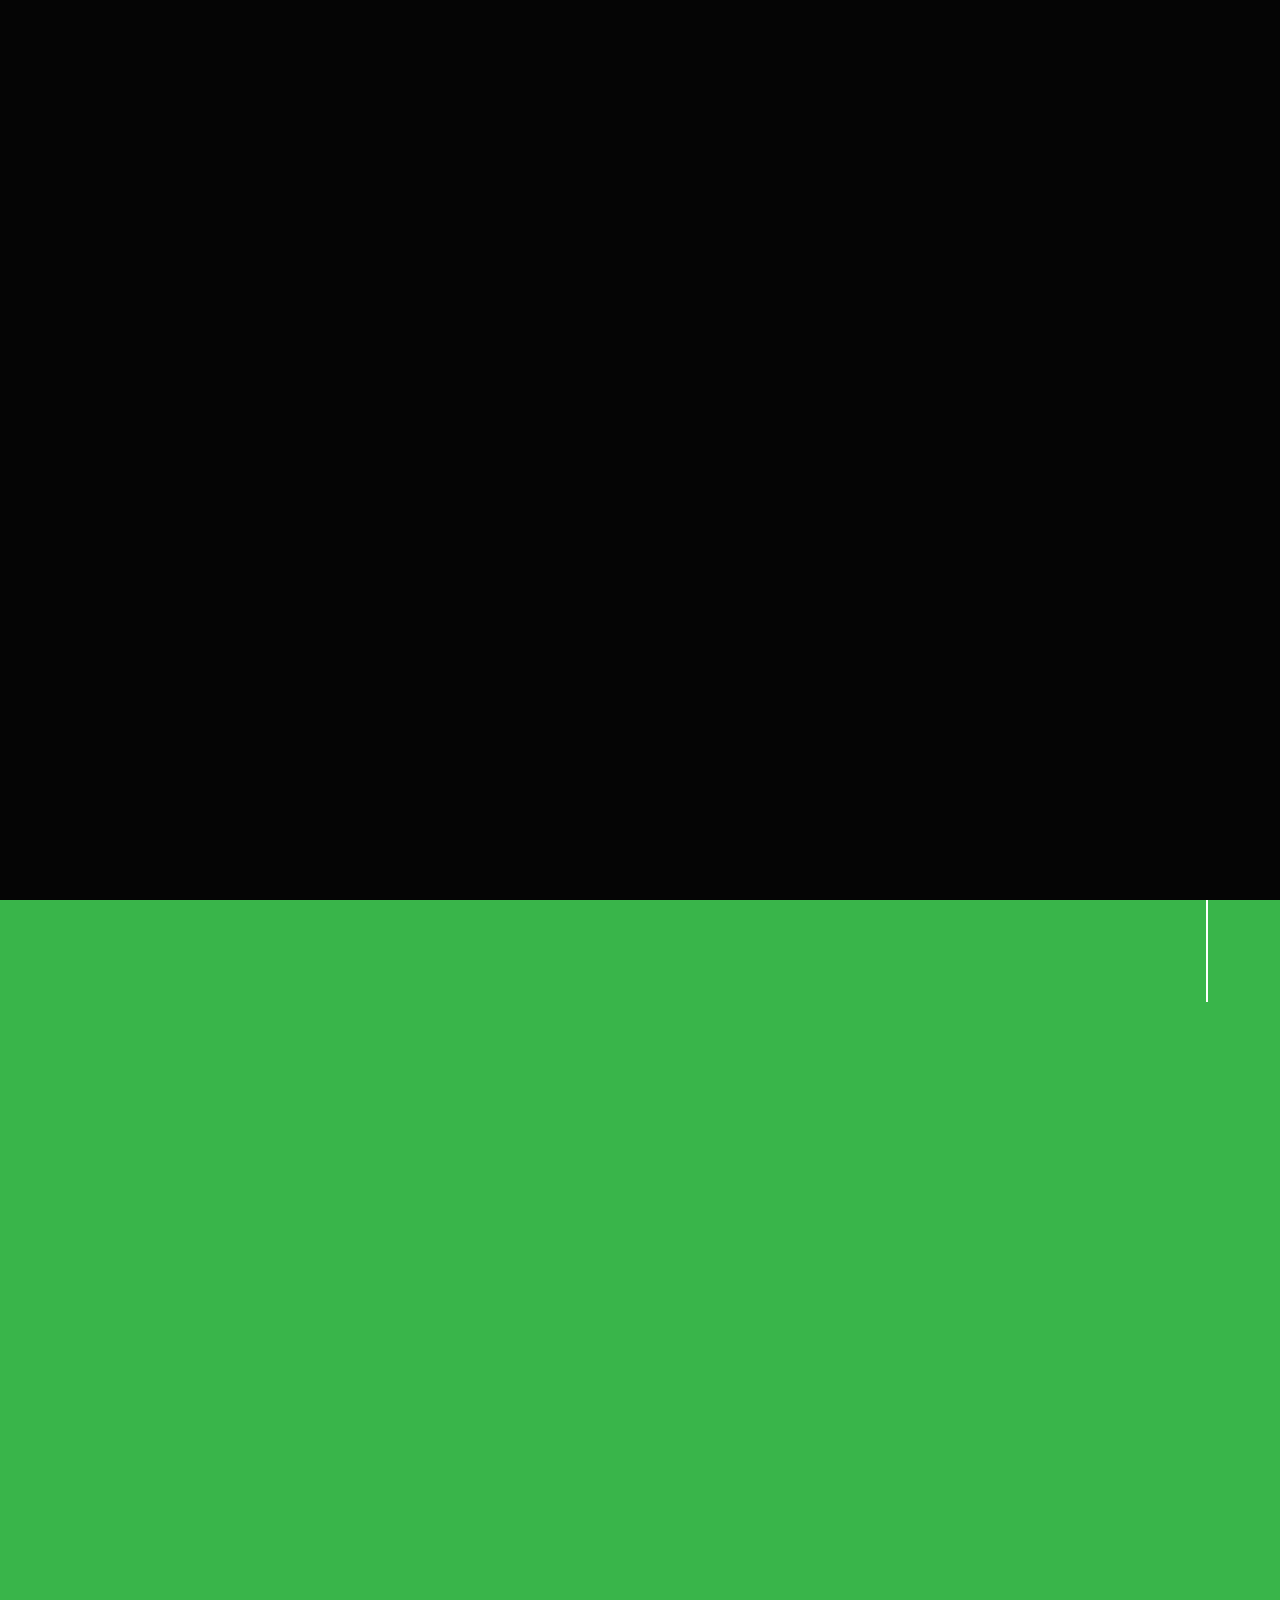
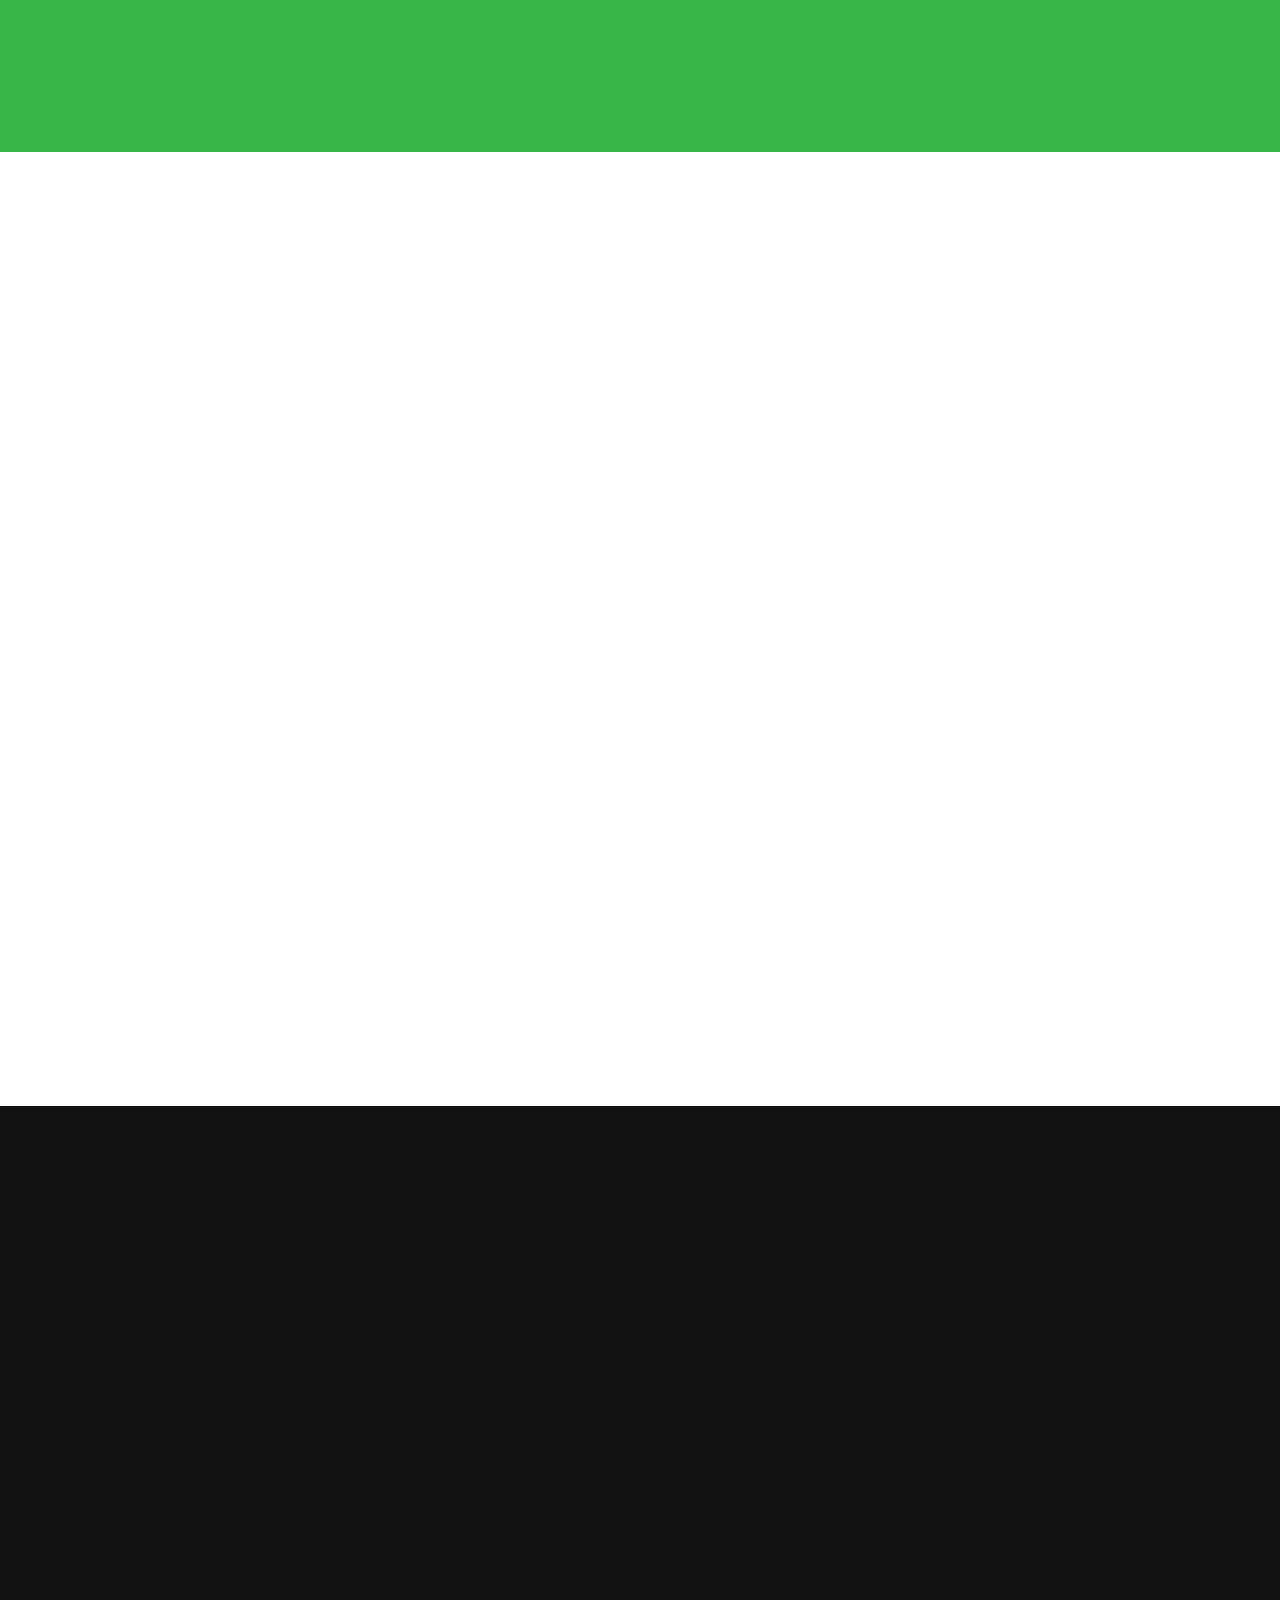
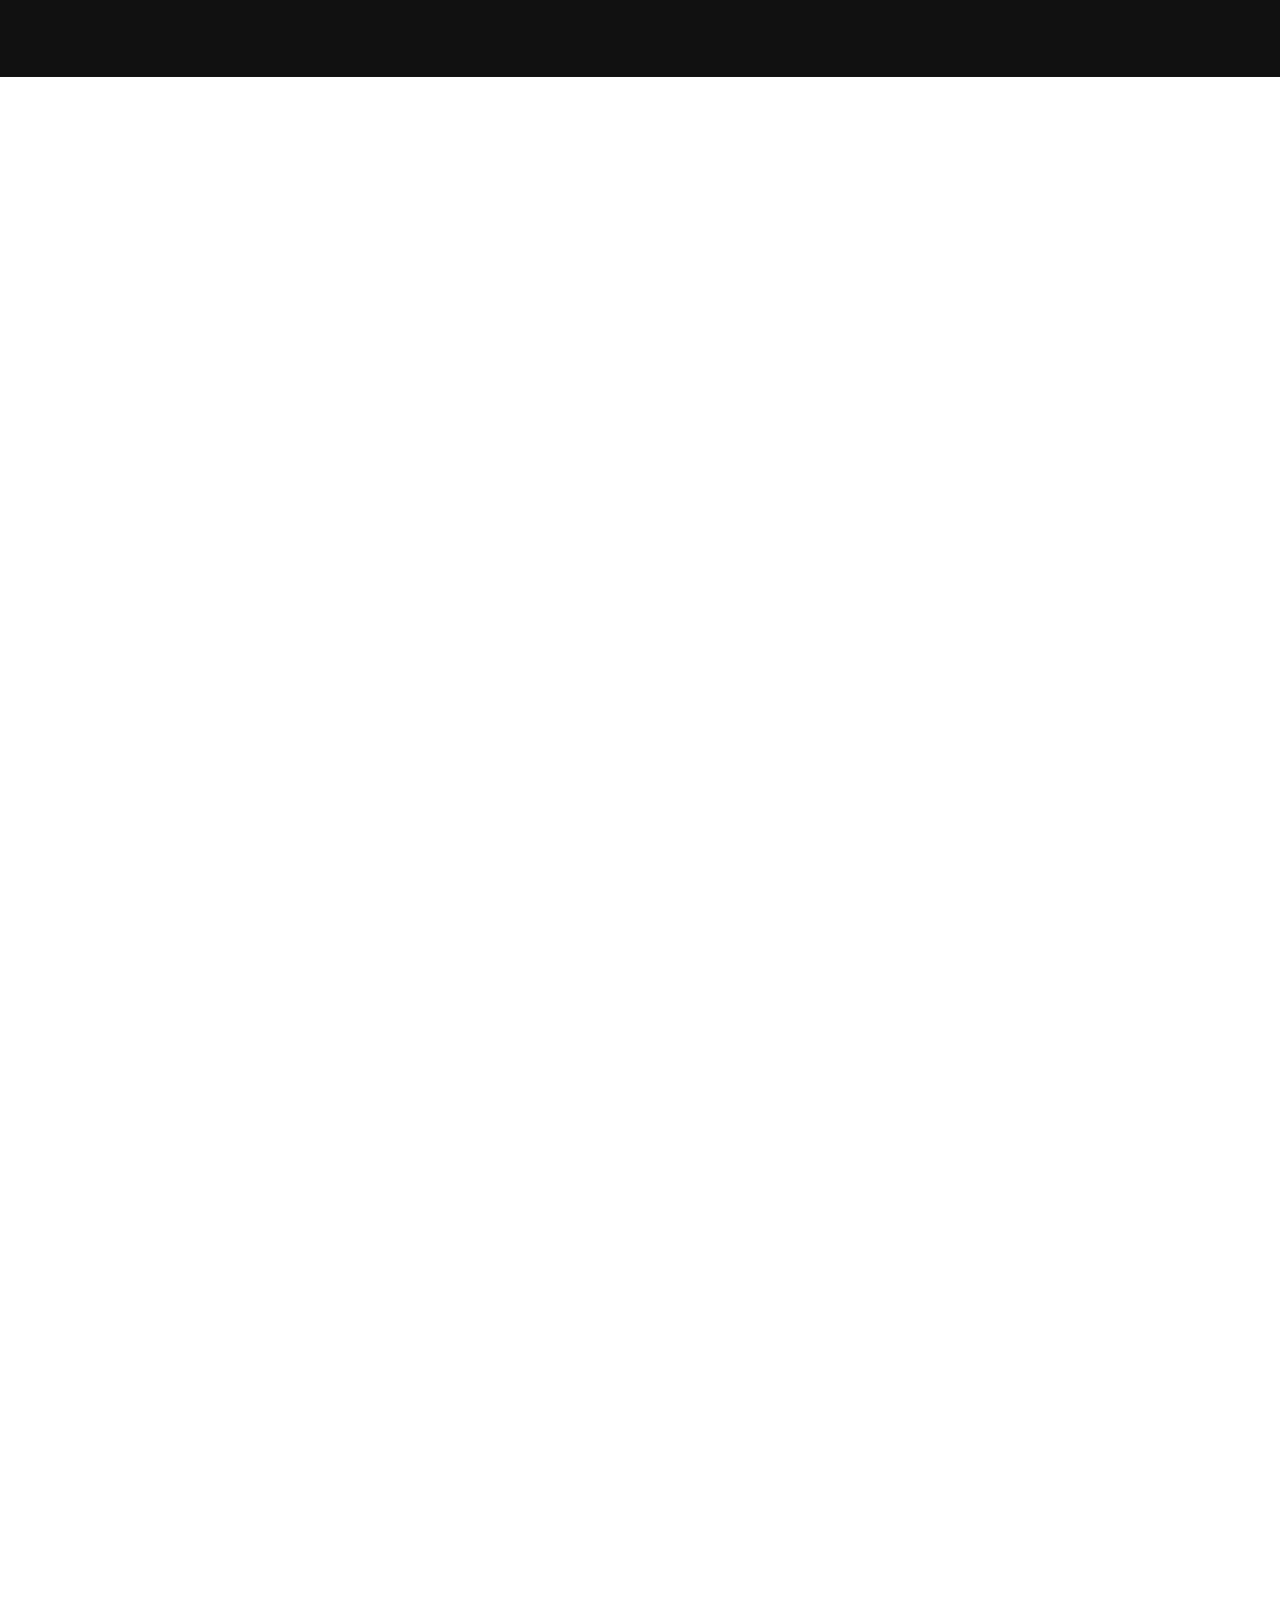
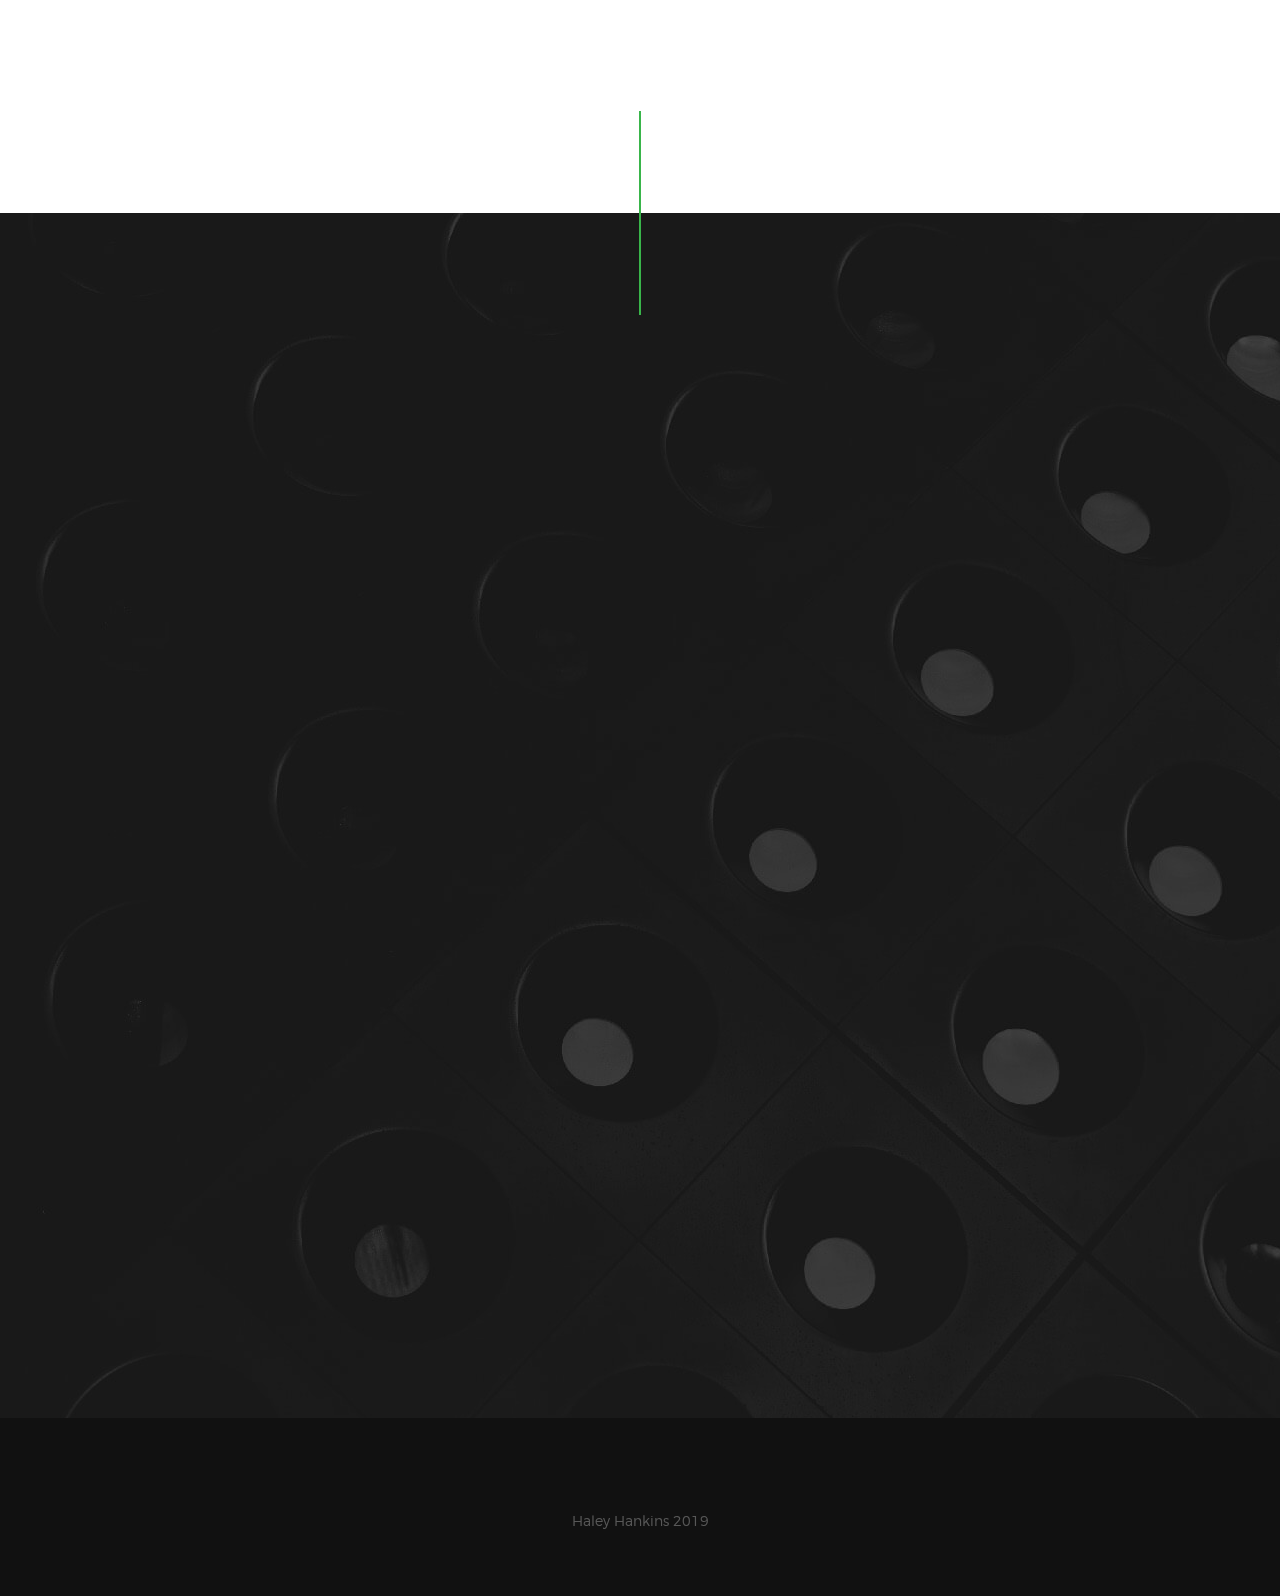
==== index.html @ a7ef733d "set up mailchimp form" ====
<!DOCTYPE html>
<!--[if lt IE 9 ]><html class="no-js oldie" lang="en"> <![endif]-->
<!--[if IE 9 ]><html class="no-js oldie ie9" lang="en"> <![endif]-->
<!--[if (gte IE 9)|!(IE)]><!-->
<html class="no-js" lang="en">
<!--<![endif]-->

<head>

    <!--- basic page needs
    ================================================== -->
    <meta charset="utf-8">
    <title>Haley Hankins</title>
    <meta name="description" content="My name is Haley Hankins and I am a web developer, designer and curator of digital experiences.">
    <meta name="author" content="">
    <meta name="referrer" content="origin">

    <!-- mobile specific metas
    ================================================== -->
    <meta name="viewport" content="width=device-width, initial-scale=1">

    <!-- CSS
    ================================================== -->
    <link rel="stylesheet" href="css/base.css">
    <link rel="stylesheet" href="css/vendor.css">
    <link rel="stylesheet" href="css/main.css">

    <!-- Script
    ================================================== -->
    <script src="js/modernizr.js"></script>
    <script src="js/pace.min.js"></script>

    <!-- Favicons
    ================================================== -->
    <link rel="shortcut icon" href="favicon.ico" type="image/x-icon">
    <link rel="icon" href="favicon.ico" type="image/x-icon">

</head>

<body id="top">

    <!-- header
    ================================================== -->
    <header class="s-header">

        <div class="header-logo">
            <a class="site-logo" href="index.html">
                <img src="images/HH.png" alt="Homepage">
            </a>
        </div>

        <nav class="header-nav">

            <a href="#0" class="header-nav__close" title="close"><span>Close</span></a>

            <div class="header-nav__content">
                <h3>Navigation</h3>

                <ul class="header-nav__list">
                    <li class="current"><a class="smoothscroll"  href="#home" title="home">Home</a></li>
                    <li><a class="smoothscroll"  href="#about" title="about">About</a></li>
                    <li><a class="smoothscroll"  href="#services" title="services">Services</a></li>
                    <li><a class="smoothscroll"  href="#works" title="works">Work</a></li>
                    <!-- <li><a class="smoothscroll"  href="#clients" title="clients">Clients</a></li> -->
                    <li><a class="smoothscroll"  href="#contact" title="contact">Contact</a></li>
                </ul>

                <p>I'm glad you're here.</p>

                <ul class="header-nav__social">
                    <li>
                        <a href="https://www.facebook.com/haleyjhankins"><i class="fa fa-facebook"></i></a>
                    </li>
                    <li>
                        <a href="https://twitter.com/haley_hankins"><i class="fa fa-twitter"></i></a>
                    </li>
                    <li>
                        <a href="https://www.instagram.com/thathaleyjane/"><i class="fa fa-instagram"></i></a>
                    </li>
                    <li>
                        <a href="https://github.com/haleyjhankins"><i class="fa fa-github"></i></a>
                    </li>
                    <!-- <li>
                        <a href="#"><i class="fa fa-dribbble"></i></a>
                    </li> -->
                </ul>

            </div> <!-- end header-nav__content -->

        </nav>  <!-- end header-nav -->

        <a class="header-menu-toggle" href="#0">
            <span class="header-menu-text">Menu</span>
            <span class="header-menu-icon"></span>
        </a>

    </header> <!-- end s-header -->


    <!-- home
    ================================================== -->
    <section id="home" class="s-home target-section" data-parallax="scroll" data-image-src="images/hero.jpg" data-natural-width=2000 data-natural-height=2000 data-position-y=center>

        <div class="overlay"></div>
        <div class="shadow-overlay"></div>

        <div class="home-content">

            <div class="row home-content__main">

                <h3>Haley Hankins</h3>

                <h1>
                    I am a web developer, designer and curator of
                    digital experiences.
                </h1>

                <div class="home-content__buttons">
                    <a href="#contact" class="smoothscroll btn btn--stroke">
                        Get In Touch
                    </a>
                    <a href="#about" class="smoothscroll btn btn--stroke">
                        More About Me
                    </a>
                </div>

            </div>

            <div class="home-content__scroll">
                <a href="#about" class="scroll-link smoothscroll">
                    <span>Scroll Down</span>
                </a>
            </div>

            <div class="home-content__line"></div>

        </div> <!-- end home-content -->


        <ul class="home-social">
            <li>
                <a href="https://www.facebook.com/haleyjhankins"><i class="fa fa-facebook" aria-hidden="true"></i><span>Facebook</span></a>
            </li>
            <li>
                <a href="https://twitter.com/haley_hankins"><i class="fa fa-twitter" aria-hidden="true"></i><span>Twiiter</span></a>
            </li>
            <li>
                <a href="https://www.instagram.com/thathaleyjane/"><i class="fa fa-instagram" aria-hidden="true"></i><span>Instagram</span></a>
            </li>
            <li>
                <a href="https://github.com/haleyjhankins"><i class="fa fa-github" aria-hidden="true"></i><span>Behance</span></a>
            </li>
            <!-- <li>
                <a href="#0"><i class="fa fa-dribbble" aria-hidden="true"></i><span>Dribbble</span></a>
            </li> -->
        </ul>
        <!-- end home-social -->

    </section> <!-- end s-home -->


    <!-- about
    ================================================== -->
    <section id='about' class="s-about">

        <div class="row section-header has-bottom-sep" data-aos="fade-up">
            <div class="col-full">
                <h3 class="subhead subhead--dark">Well Hello!</h3>
                <h1 class="display-1 display-1--light">I'm Haley Hankins</h1>
            </div>
        </div> <!-- end section-header -->

        <div class="row about-desc" data-aos="fade-up">
            <div class="col-full">
                <p>
                I am a Web Developer, self-taught Designer and Digital Specialist with over four years of experience. I've worked primarily in advertising and marketing agencies across DFW, and have worked on digital projects for clients large and small.
                </p>
            </div>
        </div> <!-- end about-desc -->

        <div class="row about-stats stats block-1-4 block-m-1-2 block-mob-full" data-aos="fade-up">

            <div class="col-block stats__col ">
                <div class="stats__count">3</div>
                <h5>Years of Coding</h5>
            </div>
            <div class="col-block stats__col">
                <div class="stats__count">58</div>
                <h5>Dallas Stars Games</h5>
            </div>
            <div class="col-block stats__col">
                <div class="stats__count">4</div>
                <h5>Years Agency Experience</h5>
            </div>
            <div class="col-block stats__col">
                <div class="stats__count">37</div>
                <h5>Web Projects Completed</h5>
            </div>

        </div> <!-- end about-stats -->

        <div class="about__line"></div>

    </section> <!-- end s-about -->


    <!-- services
    ================================================== -->
    <section id='services' class="s-services">

        <div class="row section-header has-bottom-sep" data-aos="fade-up">
            <div class="col-full">
                <h3 class="subhead">What I Do</h3>
                <h1 class="display-2">I'm a bit of a swiss army knife...... and that's the way I like it</h1>
            </div>
        </div> <!-- end section-header -->

        <div class="row services-list block-1-2 block-tab-full">

          <div class="col-block service-item" data-aos="fade-up">
              <div class="service-icon"><i class="icon-lego-block"></i></div>
              <div class="service-text">
                  <h3 class="h2">Web Development</h3>
                  <p>I build websites, landing pages and microsites using all of the latest front end technologies; HTML, CSS, Bootstrap, JavaScript, jQuery and React to name a few. I've also worked with Wordpress, Shopify and Drupal.
                  </p>
              </div>
          </div>

            <div class="col-block service-item" data-aos="fade-up">
                <div class="service-icon">
                    <i class="icon-group"></i>
                </div>
                <div class="service-text">
                    <h3 class="h2">Graphic Design</h3>
                    <p>I've designed everything from logos to email templates to banner ads. And I'm learning more and more daily.
                    </p>
                </div>
            </div>

            <div class="col-block service-item" data-aos="fade-up">
                <div class="service-icon">
                    <i class="icon-megaphone"></i>
                </div>
                <div class="service-text">
                    <h3 class="h2">Marketing</h3>
                    <p>Copywriting, digital strategy, media planning, email marketing and now development and design. I do it all, and I enjoy doing it!
                    </p>
                </div>
            </div>

            <div class="col-block service-item" data-aos="fade-up">
                <div class="service-icon">
                    <i class="icon-earth"></i>
                </div>
                <div class="service-text">
                    <h3 class="h2">Web Design</h3>
                    <p>From conception to wireframing to building, I enjoy designing websites that are intuitive and deliver great user experience.
                    </p>
                </div>
            </div>

            <!-- <div class="col-block service-item" data-aos="fade-up">
                <div class="service-icon">
                    <i class="icon-cube"></i>
                </div>
                <div class="service-text">
                    <h3 class="h2">Packaging Design</h3>
                    <p>Nemo cupiditate ab quibusdam quaerat impedit magni. Earum suscipit ipsum laudantium.
                    Quo delectus est. Maiores voluptas ab sit natus veritatis ut. Debitis nulla cumque veritatis.
                    Sunt suscipit voluptas ipsa in tempora esse soluta sint.
                    </p>
                </div>
            </div> -->



        </div> <!-- end services-list -->

    </section> <!-- end s-services -->


    <!-- works
    ================================================== -->
    <section id='works' class="s-works">

        <div class="intro-wrap">

            <div class="row section-header has-bottom-sep light-sep" data-aos="fade-up">
                <div class="col-full">
                    <h3 class="subhead">Recent Work</h3>
                    <h1 class="display-2 display-2--light">Check out some of my latest work</h1>
                </div>
            </div> <!-- end section-header -->

        </div> <!-- end intro-wrap -->

        <div class="row works-content">
            <div class="col-full masonry-wrap">
                <div class="masonry">

                    <div class="masonry__brick" data-aos="fade-up">
                        <div class="item-folio">

                            <div class="item-folio__thumb">
                                <a href="images/portfolio/gallery/g-shutterbug.png" class="thumb-link" title="Shutterbug" data-size="1050x700">
                                    <img src="images/portfolio/lady-shutterbug.jpg"
                                         srcset="images/portfolio/lady-shutterbug.jpg 1x, images/portfolio/lady-shutterbug@2x.jpg 2x" alt="">
                                </a>
                            </div>

                            <div class="item-folio__text">
                                <h3 class="item-folio__title">
                                    Five Dates
                                </h3>
                                <p class="item-folio__cat">
                                    Web Development
                                </p>
                            </div>

                            <a href="#" class="item-folio__project-link" title="Project link">
                                <i class="icon-link"></i>
                            </a>

                            <div class="item-folio__caption">
                                <p>A landing page I built during my time as a web developer at Monkedia.</p>
                                <a href="https://kind-swanson-763f4d.netlify.com/" class="btn">
                                  View Now
                                </a>
                            </div>

                        </div>
                    </div> <!-- end masonry__brick -->

                    <div class="masonry__brick" data-aos="fade-up">
                        <div class="item-folio">

                            <div class="item-folio__thumb">
                                <a href="images/portfolio/gallery/g-woodcraft.jpg" class="thumb-link" title="Woodcraft" data-size="1050x700">
                                    <img src="images/portfolio/woodcraft.jpg"
                                         srcset="images/portfolio/woodcraft.jpg 1x, images/portfolio/woodcraft@2x.jpg 2x" alt="">
                                </a>
                            </div>

                            <div class="item-folio__text">
                                <h3 class="item-folio__title">
                                    Donna Lee's Daughters
                                </h3>
                                <p class="item-folio__cat">
                                    Branding/Logo Design
                                </p>
                            </div>

                            <a href="" class="item-folio__project-link" title="Project link">
                                <i class="icon-link"></i>
                            </a>

                            <div class="item-folio__caption">
                                <p>A brand I developed for two sisters looking to carry on their mother's legacy for crafting beautiful, custom quilts. The brand is centered around a pair of red glasses, which their mother Donna Lee is known for wearing.</p>
                            </div>

                        </div>
                    </div> <!-- end masonry__brick -->

                    <div class="masonry__brick" data-aos="fade-up">
                        <div class="item-folio">

                            <div class="item-folio__thumb">
                                <a href="images/portfolio/gallery/g-beetle.jpg" class="thumb-link" title="The Beetle Car" data-size="1050x700">
                                    <img src="images/portfolio/the-beetle.jpg"
                                         srcset="images/portfolio/the-beetle.jpg 1x, images/portfolio/the-beetle@2x.jpg 2x" alt="">
                                </a>
                            </div>

                            <div class="item-folio__text">
                                <h3 class="item-folio__title">
                                    Clint Gresham - 5 Tips
                                </h3>
                                <p class="item-folio__cat">
                                    E-Book Landing Page
                                </p>
                            </div>

                            <a href="" class="item-folio__project-link" title="Project link">
                                <i class="icon-link"></i>
                            </a>

                            <div class="item-folio__caption">
                                <p>Landing page created during my time as a web developer at Monkedia.</p>
                                <a href="https://wonderful-wright-3841d6.netlify.com/" class="btn">
                                  View Now
                                </a>
                            </div>

                        </div>
                    </div> <!-- end masonry__brick -->

                    <div class="masonry__brick" data-aos="fade-up">
                        <div class="item-folio">

                            <div class="item-folio__thumb">
                                <a href="images/portfolio/gallery/g-grow-green.png" class="thumb-link" title="Grow Green" data-size="1050x700">
                                    <img src="images/portfolio/grow-green.jpg"
                                         srcset="images/portfolio/grow-green.jpg 1x, images/portfolio/grow-green@2x.jpg 2x" alt="">
                                </a>
                            </div>

                            <div class="item-folio__text">
                                <h3 class="item-folio__title">
                                    Paul Tripp
                                </h3>
                                <p class="item-folio__cat">
                                    Web Development
                                </p>
                            </div>

                            <a href="https://www.behance.net/" class="item-folio__project-link" title="Project link">
                                <i class="icon-link"></i>
                            </a>

                            <div class="item-folio__caption">
                                <p>Landing page created during my time as a web developer at Monkedia.</p>
                                <a href="https://epic-morse-77d30b.netlify.com/" class="btn">
                                  View Now
                                </a>
                            </div>

                        </div>
                    </div> <!-- end masonry__brick -->

                    <div class="masonry__brick" data-aos="fade-up">
                        <div class="item-folio">

                            <div class="item-folio__thumb">
                                <a href="images/portfolio/gallery/g-guitarist.jpg" class="thumb-link" title="Guitarist" data-size="1050x700">
                                    <img src="images/portfolio/guitarist.jpg"
                                         srcset="images/portfolio/guitarist.jpg 1x, images/portfolio/guitarist@2x.jpg 2x" alt="">
                                </a>
                            </div>

                            <div class="item-folio__text">
                                <h3 class="item-folio__title">
                                    Velo - Travel App
                                </h3>
                                <p class="item-folio__cat">
                                    Web Banner Design
                                </p>
                            </div>

                            <a href="" class="item-folio__project-link" title="Project link">
                                <i class="icon-link"></i>
                            </a>

                            <div class="item-folio__caption">
                                <p>Web banners I designed for a fictional travel app. The idea was to keep the design simple similar to what the ad suggests of the product.</p>
                            </div>

                        </div>
                    </div> <!-- end masonry__brick -->

                    <div class="masonry__brick" data-aos="fade-up">
                        <div class="item-folio">

                            <div class="item-folio__thumb">
                                <a href="images/portfolio/gallery/g-palmeira.jpg" class="thumb-link" title="Palmeira" data-size="1050x700">
                                    <img src="images/portfolio/palmeira.jpg"
                                         srcset="images/portfolio/palmeira.jpg 1x, images/portfolio/palmeira@2x.jpg 2x" alt="">
                                </a>
                            </div>

                            <div class="item-folio__text">
                                <h3 class="item-folio__title">
                                    Paul Tripp - Mobile
                                </h3>
                                <p class="item-folio__cat">
                                    Mobile Design
                                </p>
                            </div>

                            <a href="#" class="item-folio__project-link" title="Project link">
                                <i class="icon-link"></i>
                            </a>

                            <div class="item-folio__caption">
                                <p>Mobile design for a Paul Tripp landing page I built during my time as a web developer at Monkedia. The mobile app demonstrates a pop up modal that appears once a user taps "Purchase a streaming license."  </p>
                            </div>

                        </div>
                    </div> <!-- end masonry__brick -->

                </div> <!-- end masonry -->
            </div> <!-- end col-full -->
        </div> <!-- end works-content -->

    </section> <!-- end s-works -->


    <!-- clients
    ================================================== -->
    <!-- <section id="clients" class="s-clients">

        <div class="row section-header" data-aos="fade-up">
            <div class="col-full">
                <h3 class="subhead">Our Clients</h3>
                <h1 class="display-2">Glint has been honored to
                partner up with these clients</h1>
            </div>
        </div>

        <div class="row clients-outer" data-aos="fade-up">
            <div class="col-full">
                <div class="clients">

                    <a href="#0" title="" class="clients__slide"><img src="images/clients/apple.png" /></a>
                    <a href="#0" title="" class="clients__slide"><img src="images/clients/atom.png" /></a>
                    <a href="#0" title="" class="clients__slide"><img src="images/clients/blackberry.png" /></a>
                    <a href="#0" title="" class="clients__slide"><img src="images/clients/dropbox.png" /></a>
                    <a href="#0" title="" class="clients__slide"><img src="images/clients/envato.png" /></a>
                    <a href="#0" title="" class="clients__slide"><img src="images/clients/firefox.png" /></a>
                    <a href="#0" title="" class="clients__slide"><img src="images/clients/joomla.png" /></a>
                    <a href="#0" title="" class="clients__slide"><img src="images/clients/magento.png" /></a>

                </div>
            </div>
        </div>

        <div class="row clients-testimonials" data-aos="fade-up">
            <div class="col-full">
                <div class="testimonials">

                    <div class="testimonials__slide">

                        <p>Qui ipsam temporibus quisquam vel. Maiores eos cumque distinctio nam accusantium ipsum.
                        Laudantium quia consequatur molestias delectus culpa facere hic dolores aperiam. Accusantium quos qui praesentium corpori.
                        Excepturi nam cupiditate culpa doloremque deleniti repellat.</p>

                        <img src="images/avatars/user-01.jpg" alt="Author image" class="testimonials__avatar">
                        <div class="testimonials__info">
                            <span class="testimonials__name">Tim Cook</span>
                            <span class="testimonials__pos">CEO, Apple</span>
                        </div>

                    </div>

                    <div class="testimonials__slide">

                        <p>Excepturi nam cupiditate culpa doloremque deleniti repellat. Veniam quos repellat voluptas animi adipisci.
                        Nisi eaque consequatur. Quasi voluptas eius distinctio. Atque eos maxime. Qui ipsam temporibus quisquam vel.</p>

                        <img src="images/avatars/user-05.jpg" alt="Author image" class="testimonials__avatar">
                        <div class="testimonials__info">
                            <span class="testimonials__name">Sundar Pichai</span>
                            <span class="testimonials__pos">CEO, Google</span>
                        </div>

                    </div>

                    <div class="testimonials__slide">

                        <p>Repellat dignissimos libero. Qui sed at corrupti expedita voluptas odit. Nihil ea quia nesciunt. Ducimus aut sed ipsam.
                        Autem eaque officia cum exercitationem sunt voluptatum accusamus. Quasi voluptas eius distinctio.</p>

                        <img src="images/avatars/user-02.jpg" alt="Author image" class="testimonials__avatar">
                        <div class="testimonials__info">
                            <span class="testimonials__name">Satya Nadella</span>
                            <span class="testimonials__pos">CEO, Microsoft</span>
                        </div>

                    </div>

                </div>

            </div>
        </div>
    </section>  -->


    <!-- contact
    ================================================== -->
    <section id="contact" class="s-contact">

        <div class="overlay"></div>
        <div class="contact__line"></div>

        <div class="row section-header" data-aos="fade-up">
            <div class="col-full">
                <h3 class="subhead">Contact Me</h3>
                <h1 class="display-2 display-2--light">Feel free to send me a note</h1>
            </div>
        </div>

        <div class="row contact-content" data-aos="fade-up">

            <div class="contact-primary">

                <h3 class="h6">Send Me A Message</h3>

                <form name="contactForm" id="contactForm" method="post" action="" novalidate="novalidate">
                    <fieldset>

                    <div class="form-field">
                        <input name="contactName" type="text" id="contactName" placeholder="Your Name" value="" minlength="2" required="" aria-required="true" class="full-width">
                    </div>
                    <div class="form-field">
                        <input name="contactEmail" type="email" id="contactEmail" placeholder="Your Email" value="" required="" aria-required="true" class="full-width">
                    </div>
                    <div class="form-field">
                        <input name="contactSubject" type="text" id="contactSubject" placeholder="Subject" value="" class="full-width">
                    </div>
                    <div class="form-field">
                        <textarea name="contactMessage" id="contactMessage" placeholder="Your Message" rows="10" cols="50" required="" aria-required="true" class="full-width"></textarea>
                    </div>
                    <div class="form-field">
                      <button class="full-width btn--primary" href="mailto:haleyhankinsweb@gmail.com">Submit</button>
                        <div class="submit-loader">
                            <div class="text-loader">Sending...</div>
                            <div class="s-loader">
                                <div class="bounce1"></div>
                                <div class="bounce2"></div>
                                <div class="bounce3"></div>
                            </div>
                        </div>
                    </div>

                    </fieldset>
                </form>

                <!-- contact-warning -->
                <div class="message-warning">
                    Something went wrong. Please try again.
                </div>

                <!-- contact-success -->
                <div class="message-success">
                    Your message was sent, thank you!<br>
                </div>

            </div> <!-- end contact-primary -->

            <div class="contact-secondary">
                <div class="contact-info">

                    <h3 class="h6 hide-on-fullwidth">Contact Info</h3>

                    <div class="cinfo">
                        <h5>Where I Am</h5>
                        <p>
                            Fort Worth, TX<br>
                            76104 US
                        </p>
                    </div>

                    <div class="cinfo">
                        <h5>Email Me At</h5>
                        <p>
                            haley.j.hankins@gmail.com<br>
                            haleyhankinsweb@gmail.com
                        </p>
                    </div>

                    <div class="cinfo">
                        <h5>Call Me At</h5>
                        <p>
                            Mobile: (682) 351 0054<br>
                        </p>
                    </div>

                    <ul class="contact-social">
                        <li>
                            <a href="https://www.facebook.com/haleyjhankins"><i class="fa fa-facebook" aria-hidden="true"></i></a>
                        </li>
                        <li>
                            <a href="https://twitter.com/haley_hankins"><i class="fa fa-twitter" aria-hidden="true"></i></a>
                        </li>
                        <li>
                            <a href="https://www.instagram.com/thathaleyjane/"><i class="fa fa-instagram" aria-hidden="true"></i></a>
                        </li>
                        <li>
                            <a href="https://github.com/haleyjhankins"><i class="fa fa-github" aria-hidden="true"></i></a>
                        </li>
                    </ul> <!-- end contact-social -->

                </div> <!-- end contact-info -->
            </div> <!-- end contact-secondary -->

        </div> <!-- end contact-content -->

    </section> <!-- end s-contact -->


    <!-- footer
    ================================================== -->
    <footer>

        <div class="row footer-bottom">

            <div class="col-twelve">
                <div class="copyright">
                    <span>Haley Hankins 2019</span>

                </div>

                <div class="go-top">
                    <a class="smoothscroll" title="Back to Top" href="#top"><i class="icon-arrow-up" aria-hidden="true"></i></a>
                </div>
            </div>

        </div> <!-- end footer-bottom -->

    </footer> <!-- end footer -->


    <!-- photoswipe background
    ================================================== -->
    <div aria-hidden="true" class="pswp" role="dialog" tabindex="-1">

        <div class="pswp__bg"></div>
        <div class="pswp__scroll-wrap">

            <div class="pswp__container">
                <div class="pswp__item"></div>
                <div class="pswp__item"></div>
                <div class="pswp__item"></div>
            </div>

            <div class="pswp__ui pswp__ui--hidden">
                <div class="pswp__top-bar">
                    <div class="pswp__counter"></div><button class="pswp__button pswp__button--close" title="Close (Esc)"></button> <button class="pswp__button pswp__button--share" title=
                    "Share"></button> <button class="pswp__button pswp__button--fs" title="Toggle fullscreen"></button> <button class="pswp__button pswp__button--zoom" title=
                    "Zoom in/out"></button>
                    <div class="pswp__preloader">
                        <div class="pswp__preloader__icn">
                            <div class="pswp__preloader__cut">
                                <div class="pswp__preloader__donut"></div>
                            </div>
                        </div>
                    </div>
                </div>
                <div class="pswp__share-modal pswp__share-modal--hidden pswp__single-tap">
                    <div class="pswp__share-tooltip"></div>
                </div><button class="pswp__button pswp__button--arrow--left" title="Previous (arrow left)"></button> <button class="pswp__button pswp__button--arrow--right" title=
                "Next (arrow right)"></button>
                <div class="pswp__caption">
                    <div class="pswp__caption__center"></div>
                </div>
            </div>

        </div>

    </div> <!-- end photoSwipe background -->


    <!-- preloader
    ================================================== -->
    <div id="preloader">
        <div id="loader">
            <div class="line-scale-pulse-out">
                <div></div>
                <div></div>
                <div></div>
                <div></div>
                <div></div>
            </div>
        </div>
    </div>


    <!-- Java Script
    ================================================== -->
    <script src="js/jquery-3.2.1.min.js"></script>
    <script src="js/plugins.js"></script>
    <script src="js/main.js"></script>

</body>

</html>
---- css/base.css ----
/* =================================================================== 
 *
 *  Glint v1.0 Base Stylesheet
 *  11-20-2017
 *  ------------------------------------------------------------------
 *
 *  TOC:
 *  # imports 
 *  # normalize
 *  # basic/base setup styles
 *      ## Media
 *      ## Typography resets 
 *      ## links
 *      ## inputs
 *  # grid
 *      ## medium size devices
 *      ## tablets
 *      ## mobile devices
 *      ## small mobile devices
 *  # block grids
 *      ## medium size devices
 *      ## tablets
 *      ## mobile devices
 *      ## small mobile devices
 *  # MISC
 *
 * =================================================================== */


/* ===================================================================
 * # imports 
 *
 * ------------------------------------------------------------------- */
@import url("font-awesome/css/font-awesome.min.css");
@import url("micons/micons.css");
@import url("fonts.css");


/* ===================================================================
 * # normalize
 * normalize.css v5.0.0 | MIT License | 
 * github.com/necolas/normalize.css
 *
 * ------------------------------------------------------------------- */
html {
    font-family: sans-serif;
    line-height: 1.15;
    -ms-text-size-adjust: 100%;
    -webkit-text-size-adjust: 100%;
}

body {
    margin: 0;
}

article,
aside,
footer,
header,
nav,
section {
    display: block;
}

h1 {
    font-size: 2em;
    margin: 0.67em 0;
}

figcaption,
figure,
main {
    display: block;
}

figure {
    margin: 1em 40px;
}

hr {
    box-sizing: content-box;
    height: 0;
    overflow: visible;
}

pre {
    font-family: monospace, monospace;
    font-size: 1em;
}

a {
    background-color: transparent;
    -webkit-text-decoration-skip: objects;
}

a:active,
a:hover {
    outline-width: 0;
}

abbr[title] {
    border-bottom: none;
    text-decoration: underline;
    text-decoration: underline dotted;
}

b,
strong {
    font-weight: inherit;
}

b,
strong {
    font-weight: bolder;
}

code,
kbd,
samp {
    font-family: monospace, monospace;
    font-size: 1em;
}

dfn {
    font-style: italic;
}

mark {
    background-color: #ff0;
    color: #000;
}

small {
    font-size: 80%;
}

sub,
sup {
    font-size: 75%;
    line-height: 0;
    position: relative;
    vertical-align: baseline;
}

sub {
    bottom: -0.25em;
}

sup {
    top: -0.5em;
}

audio,
video {
    display: inline-block;
}

audio:not([controls]) {
    display: none;
    height: 0;
}

img {
    border-style: none;
}

svg:not(:root) {
    overflow: hidden;
}

button,
input,
optgroup,
select,
textarea {
    font-family: sans-serif;
    font-size: 100%;
    line-height: 1.15;
    margin: 0;
}

button,
input {
    overflow: visible;
}

button,
select {
    text-transform: none;
}

button,
html [type="button"],
[type="reset"],
[type="submit"] {
    -webkit-appearance: button;
}

button::-moz-focus-inner,
[type="button"]::-moz-focus-inner,
[type="reset"]::-moz-focus-inner,
[type="submit"]::-moz-focus-inner {
    border-style: none;
    padding: 0;
}

button:-moz-focusring,
[type="button"]:-moz-focusring,
[type="reset"]:-moz-focusring,
[type="submit"]:-moz-focusring {
    outline: 1px dotted ButtonText;
}

fieldset {
    border: 1px solid #c0c0c0;
    margin: 0 2px;
    padding: 0.35em 0.625em 0.75em;
}

legend {
    box-sizing: border-box;
    color: inherit;
    display: table;
    max-width: 100%;
    padding: 0;
    white-space: normal;
}

progress {
    display: inline-block;
    vertical-align: baseline;
}

textarea {
    overflow: auto;
}

[type="checkbox"],
[type="radio"] {
    box-sizing: border-box;
    padding: 0;
}

[type="number"]::-webkit-inner-spin-button,
[type="number"]::-webkit-outer-spin-button {
    height: auto;
}

[type="search"] {
    -webkit-appearance: textfield;
    outline-offset: -2px;
}

[type="search"]::-webkit-search-cancel-button,
[type="search"]::-webkit-search-decoration {
    -webkit-appearance: none;
}

::-webkit-file-upload-button {
    -webkit-appearance: button;
    font: inherit;
}

details,
menu {
    display: block;
}

summary {
    display: list-item;
}

canvas {
    display: inline-block;
}

template {
    display: none;
}

[hidden] {
    display: none;
}


/* ===================================================================
 * # basic/base setup styles
 *
 * ------------------------------------------------------------------- */
html {
    font-size: 62.5%;
    box-sizing: border-box;
}

*,
*::before,
*::after {
    box-sizing: inherit;
}

body {
    font-weight: normal;
    line-height: 1;
    word-wrap: break-word;
    text-rendering: optimizeLegibility;
    -webkit-overflow-scrolling: touch;
    -webkit-text-size-adjust: none;
}

body,
input,
button {
    -moz-osx-font-smoothing: grayscale;
    -webkit-font-smoothing: antialiased;
}


/* ------------------------------------------------------------------- 
 * ## Media
 * ------------------------------------------------------------------- */
img,
video {
    max-width: 100%;
    height: auto;
}


/* ------------------------------------------------------------------- 
 * ## Typography resets 
 * ------------------------------------------------------------------- */
div,
dl,
dt,
dd,
ul,
ol,
li,
h1,
h2,
h3,
h4,
h5,
h6,
pre,
form,
p,
blockquote,
th,
td {
    margin: 0;
    padding: 0;
}

h1,
h2,
h3,
h4,
h5,
h6 {
    -webkit-font-smoothing: auto;
    -webkit-font-smoothing: antialiased;
    -webkit-font-variant-ligatures: common-ligatures;
    -moz-font-variant-ligatures: common-ligatures;
    font-variant-ligatures: common-ligatures;
    text-rendering: optimizeLegibility;
}

em,
i {
    font-style: italic;
    line-height: inherit;
}

strong,
b {
    font-weight: bold;
    line-height: inherit;
}

small {
    font-size: 60%;
    line-height: inherit;
}

ol,
ul {
    list-style: none;
}

li {
    display: block;
}


/* ------------------------------------------------------------------- 
 * ## links 
 * ------------------------------------------------------------------- */
a {
    text-decoration: none;
    line-height: inherit;
}

a img {
    border: none;
}


/* ------------------------------------------------------------------- 
 * ## inputs 
 * ------------------------------------------------------------------- */
fieldset {
    margin: 0;
    padding: 0;
}

input[type="email"],
input[type="number"],
input[type="search"],
input[type="text"],
input[type="tel"],
input[type="url"],
input[type="password"],
textarea {
    -webkit-appearance: none;
    -moz-appearance: none;
    -ms-appearance: none;
    -o-appearance: none;
    appearance: none;
}


/* ===================================================================
 * # grid
 *
 * ------------------------------------------------------------------- */
.row {
    width: 94%;
    max-width: 1200px;
    margin: 0 auto;
}

.row:after {
    content: "";
    display: table;
    clear: both;
}

.row .row {
    width: auto;
    max-width: none;
    margin-left: -20px;
    margin-right: -20px;
}


/* column blocks
 * -------------------------------------- */
[class*="col-"] {
    float: left;
    padding: 0 20px;
}

[class*="col-"]+[class*="col-"].end {
    float: right;
}


/* column width classes 
 * -------------------------------------- */
.col-one {
    width: 8.33333%;
}

.col-two,
.col-1-6 {
    width: 16.66667%;
}

.col-three,
.col-1-4 {
    width: 25%;
}

.col-four,
.col-1-3 {
    width: 33.33333%;
}

.col-five {
    width: 41.66667%;
}

.col-six,
.col-1-2 {
    width: 50%;
}

.col-seven {
    width: 58.33333%;
}

.col-eight,
.col-2-3 {
    width: 66.66667%;
}

.col-nine,
.col-3-4 {
    width: 75%;
}

.col-ten,
.col-5-6 {
    width: 83.33333%;
}

.col-eleven {
    width: 91.66667%;
}

.col-twelve,
.col-full {
    width: 100%;
}


/* ------------------------------------------------------------------- 
 * ## medium size devices
 * ------------------------------------------------------------------- */
@media only screen and (max-width: 1200px) {
    .row .row {
        margin-left: -15px;
        margin-right: -15px;
    }
    [class*="col-"] {
        padding: 0 15px;
    }
    .md-two,
    .md-1-6 {
        width: 16.66667%;
    }
    .md-one {
        width: 8.33333%;
    }
    .md-three,
    .md-1-4 {
        width: 25%;
    }
    .md-four,
    .md-1-3 {
        width: 33.33333%;
    }
    .md-five {
        width: 41.66667%;
    }
    .md-six,
    .md-1-2 {
        width: 50%;
    }
    .md-seven {
        width: 58.33333%;
    }
    .md-eight,
    .md-2-3 {
        width: 66.66667%;
    }
    .md-nine,
    .md-3-4 {
        width: 75%;
    }
    .md-ten,
    .md-5-6 {
        width: 83.33333%;
    }
    .md-eleven {
        width: 91.66667%;
    }
    .md-twelve,
    .md-full {
        width: 100%;
    }
}


/* ------------------------------------------------------------------- 
 * ## tablets
 * ------------------------------------------------------------------- */
@media only screen and (max-width: 800px) {
    .row {
        width: 90%;
    }
    .tab-1-4 {
        width: 25%;
    }
    .tab-1-3 {
        width: 33.33333%;
    }
    .tab-1-2 {
        width: 50%;
    }
    .tab-2-3 {
        width: 66.66667%;
    }
    .tab-3-4 {
        width: 75%;
    }
    .tab-full {
        width: 100%;
    }
}


/* ------------------------------------------------------------------- 
 * ## mobile devices
 * ------------------------------------------------------------------- */
@media only screen and (max-width: 600px) {
    .row {
        width: auto;
        padding-left: 25px;
        padding-right: 25px;
    }
    .row .row {
        margin-left: -10px;
        margin-right: -10px;
    }
    [class*="col-"] {
        padding: 0 10px;
    }
    .mob-1-4 {
        width: 25%;
    }
    .mob-1-3 {
        width: 33.33333%;
    }
    .mob-1-2 {
        width: 50%;
    }
    .mob-2-3 {
        width: 66.66667%;
    }
    .mob-3-4 {
        width: 75%;
    }
    .mob-full {
        width: 100%;
    }
}


/* ------------------------------------------------------------------- 
 * ## small mobile devices
 * ------------------------------------------------------------------- */

/* stack columns on small mobile devices
 * ------------------------------------------------------------------- */

@media only screen and (max-width: 400px) {
    .row .row {
        padding-left: 0;
        padding-right: 0;
        margin-left: 0;
        margin-right: 0;
    }
    [class*="col-"] {
        width: 100% !important;
        float: none !important;
        clear: both !important;
        margin-left: 0;
        margin-right: 0;
        padding: 0;
    }
    [class*="col-"]+[class*="col-"].end {
        float: none;
    }
}


/* ===================================================================
 * # block grids
 * ------------------------------------------------------------------- */

/*   Equally-sized columns define at row level
 * ------------------------------------------------------------------- */
[class*="block-"]:after {
    content: "";
    display: table;
    clear: both;
}

.block-1-6 .col-block {
    width: 16.66667%;
}

.block-1-5 .col-block {
    width: 20%;
}

.block-1-4 .col-block {
    width: 25%;
}

.block-1-3 .col-block {
    width: 33.33333%;
}

.block-1-2 .col-block {
    width: 50%;
}


/**
 * Clearing for block grid columns. Allow columns with 
 * different heights to align properly.
 */

.block-1-6 .col-block:nth-child(6n+1),
.block-1-5 .col-block:nth-child(5n+1),
.block-1-4 .col-block:nth-child(4n+1),
.block-1-3 .col-block:nth-child(3n+1),
.block-1-2 .col-block:nth-child(2n+1) {
    clear: both;
}


/* ------------------------------------------------------------------- 
 * ## medium size devices
 * ------------------------------------------------------------------- */
@media only screen and (max-width: 1200px) {
    .block-m-1-6 .col-block {
        width: 16.66667%;
    }
    .block-m-1-5 .col-block {
        width: 20%;
    }
    .block-m-1-4 .col-block {
        width: 25%;
    }
    .block-m-1-3 .col-block {
        width: 33.33333%;
    }
    .block-m-1-2 .col-block {
        width: 50%;
    }
    .block-m-full .col-block {
        width: 100%;
        clear: both;
    }
    [class*="block-m-"] .col-block:nth-child(n) {
        clear: none;
    }
    .block-m-1-6 .col-block:nth-child(6n+1),
    .block-m-1-5 .col-block:nth-child(5n+1),
    .block-m-1-4 .col-block:nth-child(4n+1),
    .block-m-1-3 .col-block:nth-child(3n+1),
    .block-m-1-2 .col-block:nth-child(2n+1) {
        clear: both;
    }
}


/* ------------------------------------------------------------------- 
 * ## tablets
 * ------------------------------------------------------------------- */
@media only screen and (max-width: 800px) {
    .block-tab-1-6 .col-block {
        width: 16.66667%;
    }
    .block-tab-1-5 .col-block {
        width: 20%;
    }
    .block-tab-1-4 .col-block {
        width: 25%;
    }
    .block-tab-1-3 .col-block {
        width: 33.33333%;
    }
    .block-tab-1-2 .col-block {
        width: 50%;
    }
    .block-tab-full .col-block {
        width: 100%;
        clear: both;
    }
    [class*="block-tab-"] .col-block:nth-child(n) {
        clear: none;
    }
    .block-tab-1-6 .col-block:nth-child(6n+1),
    .block-tab-1-6 .col-block:nth-child(5n+1),
    .block-tab-1-4 .col-block:nth-child(4n+1),
    .block-tab-1-3 .col-block:nth-child(3n+1),
    .block-tab-1-2 .col-block:nth-child(2n+1) {
        clear: both;
    }
}


/* ------------------------------------------------------------------- 
 * ## mobile devices
 * ------------------------------------------------------------------- */
@media only screen and (max-width: 600px) {
    .block-mob-1-6 .col-block {
        width: 16.66667%;
    }
    .block-mob-1-5 .col-block {
        width: 20%;
    }
    .block-mob-1-4 .col-block {
        width: 25%;
    }
    .block-mob-1-3 .col-block {
        width: 33.33333%;
    }
    .block-mob-1-2 .col-block {
        width: 50%;
    }
    .block-mob-full .col-block {
        width: 100%;
        clear: both;
    }
    [class*="block-mob-"] .col-block:nth-child(n) {
        clear: none;
    }
    .block-mob-1-6 .col-block:nth-child(6n+1),
    .block-mob-1-5 .col-block:nth-child(5n+1),
    .block-mob-1-4 .col-block:nth-child(4n+1),
    .block-mob-1-3 .col-block:nth-child(3n+1),
    .block-mob-1-2 .col-block:nth-child(2n+1) {
        clear: both;
    }
}


/* ------------------------------------------------------------------- 
 * ## small mobile devices
 * ------------------------------------------------------------------- */

/* stack columns on small mobile devices
 * ------------------------------------------------------------------- */

@media only screen and (max-width: 400px) {
    .stack .col-block {
        width: 100% !important;
        float: none !important;
        clear: both !important;
        margin-left: 0;
        margin-right: 0;
    }
}


/* ===================================================================
 * # MISC
 *
 * ------------------------------------------------------------------- */
.group:after {
    content: "";
    display: table;
    clear: both;
}


/* Misc Helper Styles
 * -------------------------------------- */
.is-hidden {
    display: none;
}

.is-invisible {
    visibility: hidden;
}

.antialiased {
    -webkit-font-smoothing: antialiased;
    -moz-osx-font-smoothing: grayscale;
}

.overflow-hidden {
    overflow: hidden;
}

.remove-bottom {
    margin-bottom: 0;
}

.half-bottom {
    margin-bottom: 1.5rem !important;
}

.add-bottom {
    margin-bottom: 3rem !important;
}

.no-border {
    border: none;
}

.full-width {
    width: 100%;
}

.text-center {
    text-align: center;
}

.text-left {
    text-align: left;
}

.text-right {
    text-align: right;
}

.pull-left {
    float: left;
}

.pull-right {
    float: right;
}

.align-center {
    margin-left: auto;
    margin-right: auto;
    text-align: center;
}


/*# sourceMappingURL=base.css.map */
---- css/vendor.css ----
/* =================================================================== 
 *
 *  Glint v1.0 Vendor/Third Party CSS 
 *  11-20-2017
 *  ------------------------------------------------------------------
 *
 *  TOC:
 *  # animate on scroll
 *  # slick slider
 *  # photoswipe
 *  # photoSwipe skin
 *
 * =================================================================== */


/* ===================================================================
 * # animate on scroll 
 * https://michalsnik.github.io/aos/
 *
 * ------------------------------------------------------------------- */
[data-aos][data-aos][data-aos-duration='50'], body[data-aos-duration='50'] [data-aos] {
    transition-duration: 50ms;
}

[data-aos][data-aos][data-aos-delay='50'], body[data-aos-delay='50'] [data-aos] {
    transition-delay: 0;
}

[data-aos][data-aos][data-aos-delay='50'].aos-animate, body[data-aos-delay='50'] [data-aos].aos-animate {
    transition-delay: 50ms;
}

[data-aos][data-aos][data-aos-duration='100'], body[data-aos-duration='100'] [data-aos] {
    transition-duration: .1s;
}

[data-aos][data-aos][data-aos-delay='100'], body[data-aos-delay='100'] [data-aos] {
    transition-delay: 0;
}

[data-aos][data-aos][data-aos-delay='100'].aos-animate, body[data-aos-delay='100'] [data-aos].aos-animate {
    transition-delay: .1s;
}

[data-aos][data-aos][data-aos-duration='150'], body[data-aos-duration='150'] [data-aos] {
    transition-duration: .15s;
}

[data-aos][data-aos][data-aos-delay='150'], body[data-aos-delay='150'] [data-aos] {
    transition-delay: 0;
}

[data-aos][data-aos][data-aos-delay='150'].aos-animate, body[data-aos-delay='150'] [data-aos].aos-animate {
    transition-delay: .15s;
}

[data-aos][data-aos][data-aos-duration='200'], body[data-aos-duration='200'] [data-aos] {
    transition-duration: .2s;
}

[data-aos][data-aos][data-aos-delay='200'], body[data-aos-delay='200'] [data-aos] {
    transition-delay: 0;
}

[data-aos][data-aos][data-aos-delay='200'].aos-animate, body[data-aos-delay='200'] [data-aos].aos-animate {
    transition-delay: .2s;
}

[data-aos][data-aos][data-aos-duration='250'], body[data-aos-duration='250'] [data-aos] {
    transition-duration: .25s;
}

[data-aos][data-aos][data-aos-delay='250'], body[data-aos-delay='250'] [data-aos] {
    transition-delay: 0;
}

[data-aos][data-aos][data-aos-delay='250'].aos-animate, body[data-aos-delay='250'] [data-aos].aos-animate {
    transition-delay: .25s;
}

[data-aos][data-aos][data-aos-duration='300'], body[data-aos-duration='300'] [data-aos] {
    transition-duration: .3s;
}

[data-aos][data-aos][data-aos-delay='300'], body[data-aos-delay='300'] [data-aos] {
    transition-delay: 0;
}

[data-aos][data-aos][data-aos-delay='300'].aos-animate, body[data-aos-delay='300'] [data-aos].aos-animate {
    transition-delay: .3s;
}

[data-aos][data-aos][data-aos-duration='350'], body[data-aos-duration='350'] [data-aos] {
    transition-duration: .35s;
}

[data-aos][data-aos][data-aos-delay='350'], body[data-aos-delay='350'] [data-aos] {
    transition-delay: 0;
}

[data-aos][data-aos][data-aos-delay='350'].aos-animate, body[data-aos-delay='350'] [data-aos].aos-animate {
    transition-delay: .35s;
}

[data-aos][data-aos][data-aos-duration='400'], body[data-aos-duration='400'] [data-aos] {
    transition-duration: .4s;
}

[data-aos][data-aos][data-aos-delay='400'], body[data-aos-delay='400'] [data-aos] {
    transition-delay: 0;
}

[data-aos][data-aos][data-aos-delay='400'].aos-animate, body[data-aos-delay='400'] [data-aos].aos-animate {
    transition-delay: .4s;
}

[data-aos][data-aos][data-aos-duration='450'], body[data-aos-duration='450'] [data-aos] {
    transition-duration: .45s;
}

[data-aos][data-aos][data-aos-delay='450'], body[data-aos-delay='450'] [data-aos] {
    transition-delay: 0;
}

[data-aos][data-aos][data-aos-delay='450'].aos-animate, body[data-aos-delay='450'] [data-aos].aos-animate {
    transition-delay: .45s;
}

[data-aos][data-aos][data-aos-duration='500'], body[data-aos-duration='500'] [data-aos] {
    transition-duration: .5s;
}

[data-aos][data-aos][data-aos-delay='500'], body[data-aos-delay='500'] [data-aos] {
    transition-delay: 0;
}

[data-aos][data-aos][data-aos-delay='500'].aos-animate, body[data-aos-delay='500'] [data-aos].aos-animate {
    transition-delay: .5s;
}

[data-aos][data-aos][data-aos-duration='550'], body[data-aos-duration='550'] [data-aos] {
    transition-duration: .55s;
}

[data-aos][data-aos][data-aos-delay='550'], body[data-aos-delay='550'] [data-aos] {
    transition-delay: 0;
}

[data-aos][data-aos][data-aos-delay='550'].aos-animate, body[data-aos-delay='550'] [data-aos].aos-animate {
    transition-delay: .55s;
}

[data-aos][data-aos][data-aos-duration='600'], body[data-aos-duration='600'] [data-aos] {
    transition-duration: .6s;
}

[data-aos][data-aos][data-aos-delay='600'], body[data-aos-delay='600'] [data-aos] {
    transition-delay: 0;
}

[data-aos][data-aos][data-aos-delay='600'].aos-animate, body[data-aos-delay='600'] [data-aos].aos-animate {
    transition-delay: .6s;
}

[data-aos][data-aos][data-aos-duration='650'], body[data-aos-duration='650'] [data-aos] {
    transition-duration: .65s;
}

[data-aos][data-aos][data-aos-delay='650'], body[data-aos-delay='650'] [data-aos] {
    transition-delay: 0;
}

[data-aos][data-aos][data-aos-delay='650'].aos-animate, body[data-aos-delay='650'] [data-aos].aos-animate {
    transition-delay: .65s;
}

[data-aos][data-aos][data-aos-duration='700'], body[data-aos-duration='700'] [data-aos] {
    transition-duration: .7s;
}

[data-aos][data-aos][data-aos-delay='700'], body[data-aos-delay='700'] [data-aos] {
    transition-delay: 0;
}

[data-aos][data-aos][data-aos-delay='700'].aos-animate, body[data-aos-delay='700'] [data-aos].aos-animate {
    transition-delay: .7s;
}

[data-aos][data-aos][data-aos-duration='750'], body[data-aos-duration='750'] [data-aos] {
    transition-duration: .75s;
}

[data-aos][data-aos][data-aos-delay='750'], body[data-aos-delay='750'] [data-aos] {
    transition-delay: 0;
}

[data-aos][data-aos][data-aos-delay='750'].aos-animate, body[data-aos-delay='750'] [data-aos].aos-animate {
    transition-delay: .75s;
}

[data-aos][data-aos][data-aos-duration='800'], body[data-aos-duration='800'] [data-aos] {
    transition-duration: .8s;
}

[data-aos][data-aos][data-aos-delay='800'], body[data-aos-delay='800'] [data-aos] {
    transition-delay: 0;
}

[data-aos][data-aos][data-aos-delay='800'].aos-animate, body[data-aos-delay='800'] [data-aos].aos-animate {
    transition-delay: .8s;
}

[data-aos][data-aos][data-aos-duration='850'], body[data-aos-duration='850'] [data-aos] {
    transition-duration: .85s;
}

[data-aos][data-aos][data-aos-delay='850'], body[data-aos-delay='850'] [data-aos] {
    transition-delay: 0;
}

[data-aos][data-aos][data-aos-delay='850'].aos-animate, body[data-aos-delay='850'] [data-aos].aos-animate {
    transition-delay: .85s;
}

[data-aos][data-aos][data-aos-duration='900'], body[data-aos-duration='900'] [data-aos] {
    transition-duration: .9s;
}

[data-aos][data-aos][data-aos-delay='900'], body[data-aos-delay='900'] [data-aos] {
    transition-delay: 0;
}

[data-aos][data-aos][data-aos-delay='900'].aos-animate, body[data-aos-delay='900'] [data-aos].aos-animate {
    transition-delay: .9s;
}

[data-aos][data-aos][data-aos-duration='950'], body[data-aos-duration='950'] [data-aos] {
    transition-duration: .95s;
}

[data-aos][data-aos][data-aos-delay='950'], body[data-aos-delay='950'] [data-aos] {
    transition-delay: 0;
}

[data-aos][data-aos][data-aos-delay='950'].aos-animate, body[data-aos-delay='950'] [data-aos].aos-animate {
    transition-delay: .95s;
}

[data-aos][data-aos][data-aos-duration='1000'], body[data-aos-duration='1000'] [data-aos] {
    transition-duration: 1s;
}

[data-aos][data-aos][data-aos-delay='1000'], body[data-aos-delay='1000'] [data-aos] {
    transition-delay: 0;
}

[data-aos][data-aos][data-aos-delay='1000'].aos-animate, body[data-aos-delay='1000'] [data-aos].aos-animate {
    transition-delay: 1s;
}

[data-aos][data-aos][data-aos-duration='1050'], body[data-aos-duration='1050'] [data-aos] {
    transition-duration: 1.05s;
}

[data-aos][data-aos][data-aos-delay='1050'], body[data-aos-delay='1050'] [data-aos] {
    transition-delay: 0;
}

[data-aos][data-aos][data-aos-delay='1050'].aos-animate, body[data-aos-delay='1050'] [data-aos].aos-animate {
    transition-delay: 1.05s;
}

[data-aos][data-aos][data-aos-duration='1100'], body[data-aos-duration='1100'] [data-aos] {
    transition-duration: 1.1s;
}

[data-aos][data-aos][data-aos-delay='1100'], body[data-aos-delay='1100'] [data-aos] {
    transition-delay: 0;
}

[data-aos][data-aos][data-aos-delay='1100'].aos-animate, body[data-aos-delay='1100'] [data-aos].aos-animate {
    transition-delay: 1.1s;
}

[data-aos][data-aos][data-aos-duration='1150'], body[data-aos-duration='1150'] [data-aos] {
    transition-duration: 1.15s;
}

[data-aos][data-aos][data-aos-delay='1150'], body[data-aos-delay='1150'] [data-aos] {
    transition-delay: 0;
}

[data-aos][data-aos][data-aos-delay='1150'].aos-animate, body[data-aos-delay='1150'] [data-aos].aos-animate {
    transition-delay: 1.15s;
}

[data-aos][data-aos][data-aos-duration='1200'], body[data-aos-duration='1200'] [data-aos] {
    transition-duration: 1.2s;
}

[data-aos][data-aos][data-aos-delay='1200'], body[data-aos-delay='1200'] [data-aos] {
    transition-delay: 0;
}

[data-aos][data-aos][data-aos-delay='1200'].aos-animate, body[data-aos-delay='1200'] [data-aos].aos-animate {
    transition-delay: 1.2s;
}

[data-aos][data-aos][data-aos-duration='1250'], body[data-aos-duration='1250'] [data-aos] {
    transition-duration: 1.25s;
}

[data-aos][data-aos][data-aos-delay='1250'], body[data-aos-delay='1250'] [data-aos] {
    transition-delay: 0;
}

[data-aos][data-aos][data-aos-delay='1250'].aos-animate, body[data-aos-delay='1250'] [data-aos].aos-animate {
    transition-delay: 1.25s;
}

[data-aos][data-aos][data-aos-duration='1300'], body[data-aos-duration='1300'] [data-aos] {
    transition-duration: 1.3s;
}

[data-aos][data-aos][data-aos-delay='1300'], body[data-aos-delay='1300'] [data-aos] {
    transition-delay: 0;
}

[data-aos][data-aos][data-aos-delay='1300'].aos-animate, body[data-aos-delay='1300'] [data-aos].aos-animate {
    transition-delay: 1.3s;
}

[data-aos][data-aos][data-aos-duration='1350'], body[data-aos-duration='1350'] [data-aos] {
    transition-duration: 1.35s;
}

[data-aos][data-aos][data-aos-delay='1350'], body[data-aos-delay='1350'] [data-aos] {
    transition-delay: 0;
}

[data-aos][data-aos][data-aos-delay='1350'].aos-animate, body[data-aos-delay='1350'] [data-aos].aos-animate {
    transition-delay: 1.35s;
}

[data-aos][data-aos][data-aos-duration='1400'], body[data-aos-duration='1400'] [data-aos] {
    transition-duration: 1.4s;
}

[data-aos][data-aos][data-aos-delay='1400'], body[data-aos-delay='1400'] [data-aos] {
    transition-delay: 0;
}

[data-aos][data-aos][data-aos-delay='1400'].aos-animate, body[data-aos-delay='1400'] [data-aos].aos-animate {
    transition-delay: 1.4s;
}

[data-aos][data-aos][data-aos-duration='1450'], body[data-aos-duration='1450'] [data-aos] {
    transition-duration: 1.45s;
}

[data-aos][data-aos][data-aos-delay='1450'], body[data-aos-delay='1450'] [data-aos] {
    transition-delay: 0;
}

[data-aos][data-aos][data-aos-delay='1450'].aos-animate, body[data-aos-delay='1450'] [data-aos].aos-animate {
    transition-delay: 1.45s;
}

[data-aos][data-aos][data-aos-duration='1500'], body[data-aos-duration='1500'] [data-aos] {
    transition-duration: 1.5s;
}

[data-aos][data-aos][data-aos-delay='1500'], body[data-aos-delay='1500'] [data-aos] {
    transition-delay: 0;
}

[data-aos][data-aos][data-aos-delay='1500'].aos-animate, body[data-aos-delay='1500'] [data-aos].aos-animate {
    transition-delay: 1.5s;
}

[data-aos][data-aos][data-aos-duration='1550'], body[data-aos-duration='1550'] [data-aos] {
    transition-duration: 1.55s;
}

[data-aos][data-aos][data-aos-delay='1550'], body[data-aos-delay='1550'] [data-aos] {
    transition-delay: 0;
}

[data-aos][data-aos][data-aos-delay='1550'].aos-animate, body[data-aos-delay='1550'] [data-aos].aos-animate {
    transition-delay: 1.55s;
}

[data-aos][data-aos][data-aos-duration='1600'], body[data-aos-duration='1600'] [data-aos] {
    transition-duration: 1.6s;
}

[data-aos][data-aos][data-aos-delay='1600'], body[data-aos-delay='1600'] [data-aos] {
    transition-delay: 0;
}

[data-aos][data-aos][data-aos-delay='1600'].aos-animate, body[data-aos-delay='1600'] [data-aos].aos-animate {
    transition-delay: 1.6s;
}

[data-aos][data-aos][data-aos-duration='1650'], body[data-aos-duration='1650'] [data-aos] {
    transition-duration: 1.65s;
}

[data-aos][data-aos][data-aos-delay='1650'], body[data-aos-delay='1650'] [data-aos] {
    transition-delay: 0;
}

[data-aos][data-aos][data-aos-delay='1650'].aos-animate, body[data-aos-delay='1650'] [data-aos].aos-animate {
    transition-delay: 1.65s;
}

[data-aos][data-aos][data-aos-duration='1700'], body[data-aos-duration='1700'] [data-aos] {
    transition-duration: 1.7s;
}

[data-aos][data-aos][data-aos-delay='1700'], body[data-aos-delay='1700'] [data-aos] {
    transition-delay: 0;
}

[data-aos][data-aos][data-aos-delay='1700'].aos-animate, body[data-aos-delay='1700'] [data-aos].aos-animate {
    transition-delay: 1.7s;
}

[data-aos][data-aos][data-aos-duration='1750'], body[data-aos-duration='1750'] [data-aos] {
    transition-duration: 1.75s;
}

[data-aos][data-aos][data-aos-delay='1750'], body[data-aos-delay='1750'] [data-aos] {
    transition-delay: 0;
}

[data-aos][data-aos][data-aos-delay='1750'].aos-animate, body[data-aos-delay='1750'] [data-aos].aos-animate {
    transition-delay: 1.75s;
}

[data-aos][data-aos][data-aos-duration='1800'], body[data-aos-duration='1800'] [data-aos] {
    transition-duration: 1.8s;
}

[data-aos][data-aos][data-aos-delay='1800'], body[data-aos-delay='1800'] [data-aos] {
    transition-delay: 0;
}

[data-aos][data-aos][data-aos-delay='1800'].aos-animate, body[data-aos-delay='1800'] [data-aos].aos-animate {
    transition-delay: 1.8s;
}

[data-aos][data-aos][data-aos-duration='1850'], body[data-aos-duration='1850'] [data-aos] {
    transition-duration: 1.85s;
}

[data-aos][data-aos][data-aos-delay='1850'], body[data-aos-delay='1850'] [data-aos] {
    transition-delay: 0;
}

[data-aos][data-aos][data-aos-delay='1850'].aos-animate, body[data-aos-delay='1850'] [data-aos].aos-animate {
    transition-delay: 1.85s;
}

[data-aos][data-aos][data-aos-duration='1900'], body[data-aos-duration='1900'] [data-aos] {
    transition-duration: 1.9s;
}

[data-aos][data-aos][data-aos-delay='1900'], body[data-aos-delay='1900'] [data-aos] {
    transition-delay: 0;
}

[data-aos][data-aos][data-aos-delay='1900'].aos-animate, body[data-aos-delay='1900'] [data-aos].aos-animate {
    transition-delay: 1.9s;
}

[data-aos][data-aos][data-aos-duration='1950'], body[data-aos-duration='1950'] [data-aos] {
    transition-duration: 1.95s;
}

[data-aos][data-aos][data-aos-delay='1950'], body[data-aos-delay='1950'] [data-aos] {
    transition-delay: 0;
}

[data-aos][data-aos][data-aos-delay='1950'].aos-animate, body[data-aos-delay='1950'] [data-aos].aos-animate {
    transition-delay: 1.95s;
}

[data-aos][data-aos][data-aos-duration='2000'], body[data-aos-duration='2000'] [data-aos] {
    transition-duration: 2s;
}

[data-aos][data-aos][data-aos-delay='2000'], body[data-aos-delay='2000'] [data-aos] {
    transition-delay: 0;
}

[data-aos][data-aos][data-aos-delay='2000'].aos-animate, body[data-aos-delay='2000'] [data-aos].aos-animate {
    transition-delay: 2s;
}

[data-aos][data-aos][data-aos-duration='2050'], body[data-aos-duration='2050'] [data-aos] {
    transition-duration: 2.05s;
}

[data-aos][data-aos][data-aos-delay='2050'], body[data-aos-delay='2050'] [data-aos] {
    transition-delay: 0;
}

[data-aos][data-aos][data-aos-delay='2050'].aos-animate, body[data-aos-delay='2050'] [data-aos].aos-animate {
    transition-delay: 2.05s;
}

[data-aos][data-aos][data-aos-duration='2100'], body[data-aos-duration='2100'] [data-aos] {
    transition-duration: 2.1s;
}

[data-aos][data-aos][data-aos-delay='2100'], body[data-aos-delay='2100'] [data-aos] {
    transition-delay: 0;
}

[data-aos][data-aos][data-aos-delay='2100'].aos-animate, body[data-aos-delay='2100'] [data-aos].aos-animate {
    transition-delay: 2.1s;
}

[data-aos][data-aos][data-aos-duration='2150'], body[data-aos-duration='2150'] [data-aos] {
    transition-duration: 2.15s;
}

[data-aos][data-aos][data-aos-delay='2150'], body[data-aos-delay='2150'] [data-aos] {
    transition-delay: 0;
}

[data-aos][data-aos][data-aos-delay='2150'].aos-animate, body[data-aos-delay='2150'] [data-aos].aos-animate {
    transition-delay: 2.15s;
}

[data-aos][data-aos][data-aos-duration='2200'], body[data-aos-duration='2200'] [data-aos] {
    transition-duration: 2.2s;
}

[data-aos][data-aos][data-aos-delay='2200'], body[data-aos-delay='2200'] [data-aos] {
    transition-delay: 0;
}

[data-aos][data-aos][data-aos-delay='2200'].aos-animate, body[data-aos-delay='2200'] [data-aos].aos-animate {
    transition-delay: 2.2s;
}

[data-aos][data-aos][data-aos-duration='2250'], body[data-aos-duration='2250'] [data-aos] {
    transition-duration: 2.25s;
}

[data-aos][data-aos][data-aos-delay='2250'], body[data-aos-delay='2250'] [data-aos] {
    transition-delay: 0;
}

[data-aos][data-aos][data-aos-delay='2250'].aos-animate, body[data-aos-delay='2250'] [data-aos].aos-animate {
    transition-delay: 2.25s;
}

[data-aos][data-aos][data-aos-duration='2300'], body[data-aos-duration='2300'] [data-aos] {
    transition-duration: 2.3s;
}

[data-aos][data-aos][data-aos-delay='2300'], body[data-aos-delay='2300'] [data-aos] {
    transition-delay: 0;
}

[data-aos][data-aos][data-aos-delay='2300'].aos-animate, body[data-aos-delay='2300'] [data-aos].aos-animate {
    transition-delay: 2.3s;
}

[data-aos][data-aos][data-aos-duration='2350'], body[data-aos-duration='2350'] [data-aos] {
    transition-duration: 2.35s;
}

[data-aos][data-aos][data-aos-delay='2350'], body[data-aos-delay='2350'] [data-aos] {
    transition-delay: 0;
}

[data-aos][data-aos][data-aos-delay='2350'].aos-animate, body[data-aos-delay='2350'] [data-aos].aos-animate {
    transition-delay: 2.35s;
}

[data-aos][data-aos][data-aos-duration='2400'], body[data-aos-duration='2400'] [data-aos] {
    transition-duration: 2.4s;
}

[data-aos][data-aos][data-aos-delay='2400'], body[data-aos-delay='2400'] [data-aos] {
    transition-delay: 0;
}

[data-aos][data-aos][data-aos-delay='2400'].aos-animate, body[data-aos-delay='2400'] [data-aos].aos-animate {
    transition-delay: 2.4s;
}

[data-aos][data-aos][data-aos-duration='2450'], body[data-aos-duration='2450'] [data-aos] {
    transition-duration: 2.45s;
}

[data-aos][data-aos][data-aos-delay='2450'], body[data-aos-delay='2450'] [data-aos] {
    transition-delay: 0;
}

[data-aos][data-aos][data-aos-delay='2450'].aos-animate, body[data-aos-delay='2450'] [data-aos].aos-animate {
    transition-delay: 2.45s;
}

[data-aos][data-aos][data-aos-duration='2500'], body[data-aos-duration='2500'] [data-aos] {
    transition-duration: 2.5s;
}

[data-aos][data-aos][data-aos-delay='2500'], body[data-aos-delay='2500'] [data-aos] {
    transition-delay: 0;
}

[data-aos][data-aos][data-aos-delay='2500'].aos-animate, body[data-aos-delay='2500'] [data-aos].aos-animate {
    transition-delay: 2.5s;
}

[data-aos][data-aos][data-aos-duration='2550'], body[data-aos-duration='2550'] [data-aos] {
    transition-duration: 2.55s;
}

[data-aos][data-aos][data-aos-delay='2550'], body[data-aos-delay='2550'] [data-aos] {
    transition-delay: 0;
}

[data-aos][data-aos][data-aos-delay='2550'].aos-animate, body[data-aos-delay='2550'] [data-aos].aos-animate {
    transition-delay: 2.55s;
}

[data-aos][data-aos][data-aos-duration='2600'], body[data-aos-duration='2600'] [data-aos] {
    transition-duration: 2.6s;
}

[data-aos][data-aos][data-aos-delay='2600'], body[data-aos-delay='2600'] [data-aos] {
    transition-delay: 0;
}

[data-aos][data-aos][data-aos-delay='2600'].aos-animate, body[data-aos-delay='2600'] [data-aos].aos-animate {
    transition-delay: 2.6s;
}

[data-aos][data-aos][data-aos-duration='2650'], body[data-aos-duration='2650'] [data-aos] {
    transition-duration: 2.65s;
}

[data-aos][data-aos][data-aos-delay='2650'], body[data-aos-delay='2650'] [data-aos] {
    transition-delay: 0;
}

[data-aos][data-aos][data-aos-delay='2650'].aos-animate, body[data-aos-delay='2650'] [data-aos].aos-animate {
    transition-delay: 2.65s;
}

[data-aos][data-aos][data-aos-duration='2700'], body[data-aos-duration='2700'] [data-aos] {
    transition-duration: 2.7s;
}

[data-aos][data-aos][data-aos-delay='2700'], body[data-aos-delay='2700'] [data-aos] {
    transition-delay: 0;
}

[data-aos][data-aos][data-aos-delay='2700'].aos-animate, body[data-aos-delay='2700'] [data-aos].aos-animate {
    transition-delay: 2.7s;
}

[data-aos][data-aos][data-aos-duration='2750'], body[data-aos-duration='2750'] [data-aos] {
    transition-duration: 2.75s;
}

[data-aos][data-aos][data-aos-delay='2750'], body[data-aos-delay='2750'] [data-aos] {
    transition-delay: 0;
}

[data-aos][data-aos][data-aos-delay='2750'].aos-animate, body[data-aos-delay='2750'] [data-aos].aos-animate {
    transition-delay: 2.75s;
}

[data-aos][data-aos][data-aos-duration='2800'], body[data-aos-duration='2800'] [data-aos] {
    transition-duration: 2.8s;
}

[data-aos][data-aos][data-aos-delay='2800'], body[data-aos-delay='2800'] [data-aos] {
    transition-delay: 0;
}

[data-aos][data-aos][data-aos-delay='2800'].aos-animate, body[data-aos-delay='2800'] [data-aos].aos-animate {
    transition-delay: 2.8s;
}

[data-aos][data-aos][data-aos-duration='2850'], body[data-aos-duration='2850'] [data-aos] {
    transition-duration: 2.85s;
}

[data-aos][data-aos][data-aos-delay='2850'], body[data-aos-delay='2850'] [data-aos] {
    transition-delay: 0;
}

[data-aos][data-aos][data-aos-delay='2850'].aos-animate, body[data-aos-delay='2850'] [data-aos].aos-animate {
    transition-delay: 2.85s;
}

[data-aos][data-aos][data-aos-duration='2900'], body[data-aos-duration='2900'] [data-aos] {
    transition-duration: 2.9s;
}

[data-aos][data-aos][data-aos-delay='2900'], body[data-aos-delay='2900'] [data-aos] {
    transition-delay: 0;
}

[data-aos][data-aos][data-aos-delay='2900'].aos-animate, body[data-aos-delay='2900'] [data-aos].aos-animate {
    transition-delay: 2.9s;
}

[data-aos][data-aos][data-aos-duration='2950'], body[data-aos-duration='2950'] [data-aos] {
    transition-duration: 2.95s;
}

[data-aos][data-aos][data-aos-delay='2950'], body[data-aos-delay='2950'] [data-aos] {
    transition-delay: 0;
}

[data-aos][data-aos][data-aos-delay='2950'].aos-animate, body[data-aos-delay='2950'] [data-aos].aos-animate {
    transition-delay: 2.95s;
}

[data-aos][data-aos][data-aos-duration='3000'], body[data-aos-duration='3000'] [data-aos] {
    transition-duration: 3s;
}

[data-aos][data-aos][data-aos-delay='3000'], body[data-aos-delay='3000'] [data-aos] {
    transition-delay: 0;
}

[data-aos][data-aos][data-aos-delay='3000'].aos-animate, body[data-aos-delay='3000'] [data-aos].aos-animate {
    transition-delay: 3s;
}

[data-aos][data-aos][data-aos-easing=linear], body[data-aos-easing=linear] [data-aos] {
    transition-timing-function: cubic-bezier(0.25, 0.25, 0.75, 0.75);
}

[data-aos][data-aos][data-aos-easing=ease], body[data-aos-easing=ease] [data-aos] {
    transition-timing-function: ease;
}

[data-aos][data-aos][data-aos-easing=ease-in], body[data-aos-easing=ease-in] [data-aos] {
    transition-timing-function: ease-in;
}

[data-aos][data-aos][data-aos-easing=ease-out], body[data-aos-easing=ease-out] [data-aos] {
    transition-timing-function: ease-out;
}

[data-aos][data-aos][data-aos-easing=ease-in-out], body[data-aos-easing=ease-in-out] [data-aos] {
    transition-timing-function: ease-in-out;
}

[data-aos][data-aos][data-aos-easing=ease-in-back], body[data-aos-easing=ease-in-back] [data-aos] {
    transition-timing-function: cubic-bezier(0.6, -0.28, 0.735, 0.045);
}

[data-aos][data-aos][data-aos-easing=ease-out-back], body[data-aos-easing=ease-out-back] [data-aos] {
    transition-timing-function: cubic-bezier(0.175, 0.885, 0.32, 1.275);
}

[data-aos][data-aos][data-aos-easing=ease-in-out-back], body[data-aos-easing=ease-in-out-back] [data-aos] {
    transition-timing-function: cubic-bezier(0.68, -0.55, 0.265, 1.55);
}

[data-aos][data-aos][data-aos-easing=ease-in-sine], body[data-aos-easing=ease-in-sine] [data-aos] {
    transition-timing-function: cubic-bezier(0.47, 0, 0.745, 0.715);
}

[data-aos][data-aos][data-aos-easing=ease-out-sine], body[data-aos-easing=ease-out-sine] [data-aos] {
    transition-timing-function: cubic-bezier(0.39, 0.575, 0.565, 1);
}

[data-aos][data-aos][data-aos-easing=ease-in-out-sine], body[data-aos-easing=ease-in-out-sine] [data-aos] {
    transition-timing-function: cubic-bezier(0.445, 0.05, 0.55, 0.95);
}

[data-aos][data-aos][data-aos-easing=ease-in-quad], body[data-aos-easing=ease-in-quad] [data-aos] {
    transition-timing-function: cubic-bezier(0.55, 0.085, 0.68, 0.53);
}

[data-aos][data-aos][data-aos-easing=ease-out-quad], body[data-aos-easing=ease-out-quad] [data-aos] {
    transition-timing-function: cubic-bezier(0.25, 0.46, 0.45, 0.94);
}

[data-aos][data-aos][data-aos-easing=ease-in-out-quad], body[data-aos-easing=ease-in-out-quad] [data-aos] {
    transition-timing-function: cubic-bezier(0.455, 0.03, 0.515, 0.955);
}

[data-aos][data-aos][data-aos-easing=ease-in-cubic], body[data-aos-easing=ease-in-cubic] [data-aos] {
    transition-timing-function: cubic-bezier(0.55, 0.085, 0.68, 0.53);
}

[data-aos][data-aos][data-aos-easing=ease-out-cubic], body[data-aos-easing=ease-out-cubic] [data-aos] {
    transition-timing-function: cubic-bezier(0.25, 0.46, 0.45, 0.94);
}

[data-aos][data-aos][data-aos-easing=ease-in-out-cubic], body[data-aos-easing=ease-in-out-cubic] [data-aos] {
    transition-timing-function: cubic-bezier(0.455, 0.03, 0.515, 0.955);
}

[data-aos][data-aos][data-aos-easing=ease-in-quart], body[data-aos-easing=ease-in-quart] [data-aos] {
    transition-timing-function: cubic-bezier(0.55, 0.085, 0.68, 0.53);
}

[data-aos][data-aos][data-aos-easing=ease-out-quart], body[data-aos-easing=ease-out-quart] [data-aos] {
    transition-timing-function: cubic-bezier(0.25, 0.46, 0.45, 0.94);
}

[data-aos][data-aos][data-aos-easing=ease-in-out-quart], body[data-aos-easing=ease-in-out-quart] [data-aos] {
    transition-timing-function: cubic-bezier(0.455, 0.03, 0.515, 0.955);
}

[data-aos^=fade][data-aos^=fade] {
    opacity: 0;
    transition-property: opacity, transform;
}

[data-aos^=fade][data-aos^=fade].aos-animate {
    opacity: 1;
    transform: translate(0);
}

[data-aos=fade-up] {
    transform: translateY(100px);
}

[data-aos=fade-down] {
    transform: translateY(-100px);
}

[data-aos=fade-right] {
    transform: translate(-100px);
}

[data-aos=fade-left] {
    transform: translate(100px);
}

[data-aos=fade-up-right] {
    transform: translate(-100px, 100px);
}

[data-aos=fade-up-left] {
    transform: translate(100px, 100px);
}

[data-aos=fade-down-right] {
    transform: translate(-100px, -100px);
}

[data-aos=fade-down-left] {
    transform: translate(100px, -100px);
}

[data-aos^=zoom][data-aos^=zoom] {
    opacity: 0;
    transition-property: opacity, transform;
}

[data-aos^=zoom][data-aos^=zoom].aos-animate {
    opacity: 1;
    transform: translate(0) scale(1);
}

[data-aos=zoom-in] {
    transform: scale(0.6);
}

[data-aos=zoom-in-up] {
    transform: translateY(100px) scale(0.6);
}

[data-aos=zoom-in-down] {
    transform: translateY(-100px) scale(0.6);
}

[data-aos=zoom-in-right] {
    transform: translate(-100px) scale(0.6);
}

[data-aos=zoom-in-left] {
    transform: translate(100px) scale(0.6);
}

[data-aos=zoom-out] {
    transform: scale(1.2);
}

[data-aos=zoom-out-up] {
    transform: translateY(100px) scale(1.2);
}

[data-aos=zoom-out-down] {
    transform: translateY(-100px) scale(1.2);
}

[data-aos=zoom-out-right] {
    transform: translate(-100px) scale(1.2);
}

[data-aos=zoom-out-left] {
    transform: translate(100px) scale(1.2);
}

[data-aos^=slide][data-aos^=slide] {
    transition-property: transform;
}

[data-aos^=slide][data-aos^=slide].aos-animate {
    transform: translate(0);
}

[data-aos=slide-up] {
    transform: translateY(100%);
}

[data-aos=slide-down] {
    transform: translateY(-100%);
}

[data-aos=slide-right] {
    transform: translateX(-100%);
}

[data-aos=slide-left] {
    transform: translateX(100%);
}

[data-aos^=flip][data-aos^=flip] {
    backface-visibility: hidden;
    transition-property: transform;
}

[data-aos=flip-left] {
    transform: perspective(2500px) rotateY(-100deg);
}

[data-aos=flip-left].aos-animate {
    transform: perspective(2500px) rotateY(0);
}

[data-aos=flip-right] {
    transform: perspective(2500px) rotateY(100deg);
}

[data-aos=flip-right].aos-animate {
    transform: perspective(2500px) rotateY(0);
}

[data-aos=flip-up] {
    transform: perspective(2500px) rotateX(-100deg);
}

[data-aos=flip-up].aos-animate {
    transform: perspective(2500px) rotateX(0);
}

[data-aos=flip-down] {
    transform: perspective(2500px) rotateX(100deg);
}

[data-aos=flip-down].aos-animate {
    transform: perspective(2500px) rotateX(0);
}


/*# sourceMappingURL=aos.css.map*/



/* ===================================================================
 * # slick slider
 *
 * ------------------------------------------------------------------- */
.slick-slider {
    position: relative;
    display: block;
    box-sizing: border-box;
    -webkit-touch-callout: none;
    -webkit-user-select: none;
    -khtml-user-select: none;
    -moz-user-select: none;
    -ms-user-select: none;
    user-select: none;
    -ms-touch-action: pan-y;
    touch-action: pan-y;
    -webkit-tap-highlight-color: transparent;
}

.slick-list {
    position: relative;
    overflow: hidden;
    display: block;
    margin: 0;
    padding: 0;
}

.slick-list:focus {
    outline: none;
}

.slick-list.dragging {
    cursor: pointer;
    cursor: hand;
}

.slick-slider .slick-track, .slick-slider .slick-list {
    -webkit-transform: translate3d(0, 0, 0);
    -moz-transform: translate3d(0, 0, 0);
    -ms-transform: translate3d(0, 0, 0);
    -o-transform: translate3d(0, 0, 0);
    transform: translate3d(0, 0, 0);
}

.slick-track {
    position: relative;
    left: 0;
    top: 0;
    display: block;
}

.slick-track:before, .slick-track:after {
    content: "";
    display: table;
}

.slick-track:after {
    clear: both;
}

.slick-loading .slick-track {
    visibility: hidden;
}

.slick-slide {
    float: left;
    height: 100%;
    min-height: 1px;
    display: none;
}

[dir="rtl"] .slick-slide {
    float: right;
}

.slick-slide img {
    display: block;
}

.slick-slide.slick-loading img {
    display: none;
}

.slick-slide.dragging img {
    pointer-events: none;
}

.slick-initialized .slick-slide {
    display: block;
}

.slick-loading .slick-slide {
    visibility: hidden;
}

.slick-vertical .slick-slide {
    display: block;
    height: auto;
    border: 1px solid transparent;
}

.slick-arrow.slick-hidden {
    display: none;
}



/* ===================================================================
 * # photoswipe
 *   PhotoSwipe main CSS by Dmitry Semenov 
 *   photoswipe.com | MIT license
 *
 * ------------------------------------------------------------------- */
/*! 
  # photoswipe
  PhotoSwipe main CSS by Dmitry Semenov | photoswipe.com | MIT license */

/*
	Styles for basic PhotoSwipe functionality (sliding area, open/close transitions)
*/

/* pswp = photoswipe */

.pswp {
    display: none;
    position: absolute;
    width: 100%;
    height: 100%;
    left: 0;
    top: 0;
    overflow: hidden;
    -ms-touch-action: none;
    touch-action: none;
    z-index: 1500;
    -webkit-text-size-adjust: 100%;
    /* create separate layer, to avoid paint on window.onscroll in webkit/blink */
    -webkit-backface-visibility: hidden;
    outline: none;
}

.pswp * {
    -webkit-box-sizing: border-box;
    box-sizing: border-box;
}

.pswp img {
    max-width: none;
}


/* style is added when JS option showHideOpacity is set to true */

.pswp--animate_opacity {
    /* 0.001, because opacity:0 doesn't trigger Paint action, which causes lag at start of transition */
    opacity: 0.001;
    will-change: opacity;
    /* for open/close transition */
    -webkit-transition: opacity 333ms cubic-bezier(0.4, 0, 0.22, 1);
    transition: opacity 333ms cubic-bezier(0.4, 0, 0.22, 1);
}

.pswp--open {
    display: block;
}

.pswp--zoom-allowed .pswp__img {
    /* autoprefixer: off */
    cursor: -webkit-zoom-in;
    cursor: -moz-zoom-in;
    cursor: zoom-in;
}

.pswp--zoomed-in .pswp__img {
    /* autoprefixer: off */
    cursor: -webkit-grab;
    cursor: -moz-grab;
    cursor: grab;
}

.pswp--dragging .pswp__img {
    /* autoprefixer: off */
    cursor: -webkit-grabbing;
    cursor: -moz-grabbing;
    cursor: grabbing;
}


/*
	Background is added as a separate element.
	As animating opacity is much faster than animating rgba() background-color.
*/

.pswp__bg {
    position: absolute;
    left: 0;
    top: 0;
    width: 100%;
    height: 100%;
    background: #000;
    opacity: 0;
    -webkit-transform: translateZ(0);
    transform: translateZ(0);
    -webkit-backface-visibility: hidden;
    will-change: opacity;
}

.pswp__scroll-wrap {
    position: absolute;
    left: 0;
    top: 0;
    width: 100%;
    height: 100%;
    overflow: hidden;
}

.pswp__container, .pswp__zoom-wrap {
    -ms-touch-action: none;
    touch-action: none;
    position: absolute;
    left: 0;
    right: 0;
    top: 0;
    bottom: 0;
}


/* Prevent selection and tap highlights */

.pswp__container, .pswp__img {
    -webkit-user-select: none;
    -moz-user-select: none;
    -ms-user-select: none;
    user-select: none;
    -webkit-tap-highlight-color: transparent;
    -webkit-touch-callout: none;
}

.pswp__zoom-wrap {
    position: absolute;
    width: 100%;
    -webkit-transform-origin: left top;
    -ms-transform-origin: left top;
    transform-origin: left top;
    /* for open/close transition */
    -webkit-transition: -webkit-transform 333ms cubic-bezier(0.4, 0, 0.22, 1);
    transition: transform 333ms cubic-bezier(0.4, 0, 0.22, 1);
}

.pswp__bg {
    will-change: opacity;
    /* for open/close transition */
    -webkit-transition: opacity 333ms cubic-bezier(0.4, 0, 0.22, 1);
    transition: opacity 333ms cubic-bezier(0.4, 0, 0.22, 1);
}

.pswp--animated-in .pswp__bg, .pswp--animated-in .pswp__zoom-wrap {
    -webkit-transition: none;
    transition: none;
}

.pswp__container, .pswp__zoom-wrap {
    -webkit-backface-visibility: hidden;
}

.pswp__item {
    position: absolute;
    left: 0;
    right: 0;
    top: 0;
    bottom: 0;
    overflow: hidden;
}

.pswp__img {
    position: absolute;
    width: auto;
    height: auto;
    top: 0;
    left: 0;
}


/*
	stretched thumbnail or div placeholder element (see below)
	style is added to avoid flickering in webkit/blink when layers overlap
*/

.pswp__img--placeholder {
    -webkit-backface-visibility: hidden;
}


/*
	div element that matches size of large image
	large image loads on top of it
*/

.pswp__img--placeholder--blank {
    background: #222;
}

.pswp--ie .pswp__img {
    width: 100% !important;
    height: auto !important;
    left: 0;
    top: 0;
}


/*
	Error message appears when image is not loaded
	(JS option errorMsg controls markup)
*/

.pswp__error-msg {
    position: absolute;
    left: 0;
    top: 50%;
    width: 100%;
    text-align: center;
    font-size: 14px;
    line-height: 16px;
    margin-top: -8px;
    color: #CCC;
}

.pswp__error-msg a {
    color: #CCC;
    text-decoration: underline;
}


/* ===================================================================
 * # photoSwipe skin
 *
 * ------------------------------------------------------------------- */

/*
    Contents:

    1. Buttons
    2. Share modal and links
    3. Index indicator ("1 of X" counter)
    4. Caption
    5. Loading indicator
    6. Additional styles (root element, top bar, idle state, hidden state, etc.)
*/


/* -------------------------------------------------------------------
 * ## 1. buttons
 * ------------------------------------------------------------------- */


/* <button> css reset */

.pswp__button {
    width: 44px;
    height: 44px;
    line-height: 1;
    position: relative;
    background: none;
    cursor: pointer;
    overflow: visible;
    -webkit-appearance: none;
    display: block;
    border: 0;
    padding: 0;
    margin: 0;
    float: right;
    opacity: 0.6;
    -webkit-transition: opacity 0.2s;
    transition: opacity 0.2s;
    -webkit-box-shadow: none;
    box-shadow: none;
}

.pswp__button:focus, .pswp__button:hover {
    opacity: 1;
    background-color: transparent;
}

.pswp__button:active {
    outline: none;
    opacity: 0.9;
}

.pswp__button::-moz-focus-inner {
    padding: 0;
    border: 0;
}


/* 
pswp__ui--over-close class it added when mouse is 
over element that should close gallery 
*/

.pswp__ui--over-close .pswp__button--close {
    opacity: 1;
}

.pswp__button, .pswp__button--arrow--left:before, .pswp__button--arrow--right:before {
    background: url(../images/photoswipe/default-skin.png) 0 0 no-repeat;
    background-size: 264px 88px;
    width: 44px;
    height: 44px;
}

@media (-webkit-min-device-pixel-ratio: 1.1), (-webkit-min-device-pixel-ratio: 1.09375), (min-resolution: 105dpi), (min-resolution: 1.1dppx) {
    /* Serve SVG sprite if browser supports SVG and resolution is more than 105dpi */
    .pswp--svg .pswp__button, .pswp--svg .pswp__button--arrow--left:before, .pswp--svg .pswp__button--arrow--right:before {
        background-image: url(images/photoswipe/default-skin.svg);
    }
    .pswp--svg .pswp__button--arrow--left, .pswp--svg .pswp__button--arrow--right {
        background: none;
    }
}

.pswp__button--close {
    background-position: 0 -44px;
}

.pswp__button--share {
    background-position: -44px -44px;
}

.pswp__button--fs {
    display: none;
}

.pswp--supports-fs .pswp__button--fs {
    display: block;
}

.pswp--fs .pswp__button--fs {
    background-position: -44px 0;
}

.pswp__button--zoom {
    display: none;
    background-position: -88px 0;
}

.pswp--zoom-allowed .pswp__button--zoom {
    display: block;
}

.pswp--zoomed-in .pswp__button--zoom {
    background-position: -132px 0;
}


/* no arrows on touch screens */

.pswp--touch .pswp__button--arrow--left, .pswp--touch .pswp__button--arrow--right {
    visibility: hidden;
}


/*
Arrow buttons hit area
(icon is added to :before pseudo-element)
*/

.pswp__button--arrow--left, .pswp__button--arrow--right {
    background: none;
    top: 50%;
    margin-top: -22px;
    width: 30px;
    height: 32px;
    position: absolute;
}

.pswp__button--arrow--left {
    left: 12px;
}

.pswp__button--arrow--right {
    right: 12px;
}

.pswp__button--arrow--left:before, .pswp__button--arrow--right:before {
    content: '';
    top: 0;
    background-color: rgba(0, 0, 0, 0.3);
    height: 30px;
    width: 32px;
    position: absolute;
    border-radius: 3px;
}

.pswp__button--arrow--left:before {
    left: 6px;
    background-position: -138px -44px;
}

.pswp__button--arrow--right:before {
    right: 6px;
    background-position: -94px -44px;
}


/* -------------------------------------------------------------------
 * ## 2. Share modal/popup and links
 * ------------------------------------------------------------------- */

.pswp__counter, .pswp__share-modal {
    -webkit-user-select: none;
    -moz-user-select: none;
    -ms-user-select: none;
    user-select: none;
}

.pswp__share-modal {
    display: block;
    background: rgba(0, 0, 0, 0.5);
    width: 100%;
    height: 100%;
    top: 0;
    left: 0;
    padding: 10px;
    position: absolute;
    z-index: 1600;
    opacity: 0;
    -webkit-transition: opacity 0.25s ease-out;
    transition: opacity 0.25s ease-out;
    -webkit-backface-visibility: hidden;
    will-change: opacity;
}

.pswp__share-modal--hidden {
    display: none;
}

.pswp__share-tooltip {
    z-index: 1620;
    position: absolute;
    background: #FFF;
    top: 56px;
    border-radius: 3px;
    display: block;
    width: auto;
    right: 44px;
    -webkit-box-shadow: 0 2px 5px rgba(0, 0, 0, 0.25);
    box-shadow: 0 2px 5px rgba(0, 0, 0, 0.25);
    -webkit-transform: translateY(6px);
    -ms-transform: translateY(6px);
    transform: translateY(6px);
    -webkit-transition: -webkit-transform 0.25s;
    transition: transform 0.25s;
    -webkit-backface-visibility: hidden;
    will-change: transform;
}

.pswp__share-tooltip a {
    display: block;
    padding: 9px 15px;
    color: #000;
    text-decoration: none;
    font-size: 13px;
    line-height: 18px;
}

.pswp__share-tooltip a:hover {
    text-decoration: none;
    color: #000;
}

.pswp__share-tooltip a:first-child {
    /* round corners on the first/last list item */
    border-radius: 3px 3px 0 0;
}

.pswp__share-tooltip a:last-child {
    border-radius: 0 0 3px 3px;
}

.pswp__share-modal--fade-in {
    opacity: 1;
}

.pswp__share-modal--fade-in .pswp__share-tooltip {
    -webkit-transform: translateY(0);
    -ms-transform: translateY(0);
    transform: translateY(0);
}


/* increase size of share links on touch devices */

.pswp--touch .pswp__share-tooltip a {
    padding: 16px 12px;
}

a.pswp__share--facebook:before {
    content: '';
    display: block;
    width: 0;
    height: 0;
    position: absolute;
    top: -12px;
    right: 15px;
    border: 6px solid transparent;
    border-bottom-color: #FFF;
    -webkit-pointer-events: none;
    -moz-pointer-events: none;
    pointer-events: none;
}

a.pswp__share--facebook:hover {
    background: #3E5C9A;
    color: #FFF;
}

a.pswp__share--facebook:hover:before {
    border-bottom-color: #3E5C9A;
}

a.pswp__share--twitter:hover {
    background: #55ACEE;
    color: #FFF;
}

a.pswp__share--pinterest:hover {
    background: #CCC;
    color: #CE272D;
}

a.pswp__share--download:hover {
    background: #DDD;
}


/* -------------------------------------------------------------------
 * ## 3. Index indicator ("1 of X" counter)
 * ------------------------------------------------------------------- */

.pswp__counter {
    position: absolute;
    left: 6px;
    top: 0;
    height: 44px;
    font-size: 13px;
    line-height: 44px;
    color: #FFF;
    opacity: 0.75;
    padding: 0 10px;
}


/* -------------------------------------------------------------------
 * ## 4. Caption
 * ------------------------------------------------------------------- */

.pswp__caption {
    position: absolute;
    left: 0;
    bottom: 0;
    width: 100%;
    min-height: 45px;
}

.pswp__caption h4 {
    font-size: 1.8rem;
    line-height: 1.333;
    margin: 0 0 .6rem;
    color: #FFFFFF;
}

.pswp__caption small {
    font-size: 11px;
    color: rgba(255, 255, 255, 0.5);
}

.pswp__caption__center {
    text-align: center;
    max-width: 900px;
    margin: 0 auto;
    font-size: 13px;
    padding: 10px;
    line-height: 20px;
    color: rgba(255, 255, 255, 0.5);
}

.pswp__caption--empty {
    display: none;
}


/* Fake caption element, used to calculate height of next/prev image */

.pswp__caption--fake {
    visibility: hidden;
}


/* -------------------------------------------------------------------
 * ## 5. Loading indicator (preloader)
 * You can play with it here - http://codepen.io/dimsemenov/pen/yyBWoR
 * ------------------------------------------------------------------- */

.pswp__preloader {
    width: 44px;
    height: 44px;
    position: absolute;
    top: 0;
    left: 50%;
    margin-left: -22px;
    opacity: 0;
    -webkit-transition: opacity 0.25s ease-out;
    transition: opacity 0.25s ease-out;
    will-change: opacity;
    direction: ltr;
}

.pswp__preloader__icn {
    width: 20px;
    height: 20px;
    margin: 12px;
}

.pswp__preloader--active {
    opacity: 1;
}

.pswp__preloader--active .pswp__preloader__icn {
    /* We use .gif in browsers that don't support CSS animation */
    background: url(..images/photoswipe/preloader.gif) 0 0 no-repeat;
}

.pswp--css_animation .pswp__preloader--active {
    opacity: 1;
}

.pswp--css_animation .pswp__preloader--active .pswp__preloader__icn {
    -webkit-animation: clockwise 500ms linear infinite;
    animation: clockwise 500ms linear infinite;
}

.pswp--css_animation .pswp__preloader--active .pswp__preloader__donut {
    -webkit-animation: donut-rotate 1000ms cubic-bezier(0.4, 0, 0.22, 1) infinite;
    animation: donut-rotate 1000ms cubic-bezier(0.4, 0, 0.22, 1) infinite;
}

.pswp--css_animation .pswp__preloader__icn {
    background: none;
    opacity: 0.75;
    width: 14px;
    height: 14px;
    position: absolute;
    left: 15px;
    top: 15px;
    margin: 0;
}

.pswp--css_animation .pswp__preloader__cut {
    /* 
			The idea of animating inner circle is based on Polymer ("material") loading indicator 
			 by Keanu Lee https://blog.keanulee.com/2014/10/20/the-tale-of-three-spinners.html
		*/
    position: relative;
    width: 7px;
    height: 14px;
    overflow: hidden;
}

.pswp--css_animation .pswp__preloader__donut {
    -webkit-box-sizing: border-box;
    box-sizing: border-box;
    width: 14px;
    height: 14px;
    border: 2px solid #FFF;
    border-radius: 50%;
    border-left-color: transparent;
    border-bottom-color: transparent;
    position: absolute;
    top: 0;
    left: 0;
    background: none;
    margin: 0;
}

@media screen and (max-width: 1024px) {
    .pswp__preloader {
        position: relative;
        left: auto;
        top: auto;
        margin: 0;
        float: right;
    }
}

@-webkit-keyframes clockwise {
    0% {
        -webkit-transform: rotate(0deg);
        transform: rotate(0deg);
    }
    100% {
        -webkit-transform: rotate(360deg);
        transform: rotate(360deg);
    }
}

@keyframes clockwise {
    0% {
        -webkit-transform: rotate(0deg);
        transform: rotate(0deg);
    }
    100% {
        -webkit-transform: rotate(360deg);
        transform: rotate(360deg);
    }
}

@-webkit-keyframes donut-rotate {
    0% {
        -webkit-transform: rotate(0);
        transform: rotate(0);
    }
    50% {
        -webkit-transform: rotate(-140deg);
        transform: rotate(-140deg);
    }
    100% {
        -webkit-transform: rotate(0);
        transform: rotate(0);
    }
}

@keyframes donut-rotate {
    0% {
        -webkit-transform: rotate(0);
        transform: rotate(0);
    }
    50% {
        -webkit-transform: rotate(-140deg);
        transform: rotate(-140deg);
    }
    100% {
        -webkit-transform: rotate(0);
        transform: rotate(0);
    }
}


/* -------------------------------------------------------------------
 * ## 6. additional styles
 * ------------------------------------------------------------------- */


/* root element of UI */

.pswp {
    font-family: "montserrat-regular", sans-serif;
}

.pswp__ui {
    -webkit-font-smoothing: auto;
    visibility: visible;
    opacity: 1;
    z-index: 1550;
}


/* top black bar with buttons and "1 of X" indicator */

.pswp__top-bar {
    position: absolute;
    left: 0;
    top: 0;
    height: 44px;
    width: 100%;
    padding: 0 6px;
}

.pswp__caption, .pswp__top-bar, .pswp--has_mouse .pswp__button--arrow--left, .pswp--has_mouse .pswp__button--arrow--right {
    -webkit-backface-visibility: hidden;
    will-change: opacity;
    -webkit-transition: opacity 333ms cubic-bezier(0.4, 0, 0.22, 1);
    transition: opacity 333ms cubic-bezier(0.4, 0, 0.22, 1);
}


/* pswp--has_mouse class is added only when two subsequent mousemove events occur */

.pswp--has_mouse .pswp__button--arrow--left, .pswp--has_mouse .pswp__button--arrow--right {
    visibility: visible;
}

.pswp__top-bar, .pswp__caption {
    background-color: rgba(0, 0, 0, 0.5);
}


/* pswp__ui--fit class is added when main image "fits" between top bar and bottom bar (caption) */

.pswp__ui--fit .pswp__top-bar, .pswp__ui--fit .pswp__caption {
    background-color: rgba(0, 0, 0, 0.3);
}


/* pswp__ui--idle class is added when mouse isn't moving for several seconds (JS option timeToIdle) */

.pswp__ui--idle .pswp__top-bar {
    opacity: 0;
}

.pswp__ui--idle .pswp__button--arrow--left, .pswp__ui--idle .pswp__button--arrow--right {
    opacity: 0;
}


/*
	pswp__ui--hidden class is added when controls are hidden
	e.g. when user taps to toggle visibility of controls
*/

.pswp__ui--hidden .pswp__top-bar, .pswp__ui--hidden .pswp__caption, .pswp__ui--hidden .pswp__button--arrow--left, .pswp__ui--hidden .pswp__button--arrow--right {
    /* Force paint & create composition layer for controls. */
    opacity: 0.001;
}


/* pswp__ui--one-slide class is added when there is just one item in gallery */

.pswp__ui--one-slide .pswp__button--arrow--left, .pswp__ui--one-slide .pswp__button--arrow--right, .pswp__ui--one-slide .pswp__counter {
    display: none;
}

.pswp__element--disabled {
    display: none !important;
}

.pswp--minimal--dark .pswp__top-bar {
    background: none;
}


/*# sourceMappingURL=vendor.css.map */
---- css/main.css ----
/* ===================================================================
 *
 *
 *  ------------------------------------------------------------------
 *
 *  TOC:
 *  # base style overrides
 *      ## links
 *  # typography & general theme styles
 *      ## Lists
 *      ## responsive video container
 *      ## floated image
 *      ## tables
 *      ## Spacing
 *      ## pace.js styles - minimal
 *  # preloader
 *  # forms
 *      ## style placeholder text
 *      ## change autocomplete styles in chrome
 *  # buttons
 *  # additional components
 *      ## alert box
 *      ## additional typo styles
 *      ## skillbars
 *  # reusable and common theme styles
 *      ## display headings
 *      ## section header
 *      ## slick slider
 *  # header styles
 *      ## header logo
 *      ## main navigation
 *      ## mobile menu toggle
 *  # home
 *      ## home content
 *      ## home social
 *      ## home animations
 *  # about
 *      ## about stats
 *  # services
 *      ## services list
 *  # works
 *      ## bricks/masonry
 *  # clients
 *      ## slider
 *      ## testimonials
 *  # contact
 *      ## loader animation
 *  # footer
 *      ## footer main
 *      ## footer bottom
 *      ## go to top
 *
 *
 * =================================================================== */


/* ===================================================================
 * # base style overrides
 *
 * ------------------------------------------------------------------- */
html {
    font-size: 10px;
}

@media only screen and (max-width: 400px) {
    html {
        font-size: 9.411764705882353px;
    }
}

html, body {
    height: 100%;
}

body {
    background: #111111;
    font-family: "lora-regular", serif;
    font-size: 1.7rem;
    font-style: normal;
    font-weight: normal;
    line-height: 1.765;
    color: #757575;
    margin: 0;
    padding: 0;
}


/* -------------------------------------------------------------------
 * ## links
 * ------------------------------------------------------------------- */
a {
    color: #0087cc;
    -webkit-transition: all 0.3s ease-in-out;
    transition: all 0.3s ease-in-out;
}

a:hover, a:focus, a:active {
    color: #39b54a;
}

a:hover, a:active {
    outline: 0;
}



/* ===================================================================
 * # typography & general theme styles
 *
 * ------------------------------------------------------------------- */
h1, h2, h3, h4, h5, h6,
.h1, .h2, .h3, .h4, .h5, .h6 {
    font-family: "montserrat-medium", sans-serif;
    color: #000000;
    font-style: normal;
    font-weight: normal;
    text-rendering: optimizeLegibility;
}

h1, .h1, h2, .h2, h3, .h3, h4, .h4 {
    margin-top: 6rem;
    margin-bottom: 1.8rem;
}

@media only screen and (max-width: 600px) {
    h1, .h1, h2, .h2, h3, .h3, h4, .h4 {
        margin-top: 5.1rem;
    }
}

h5, .h5, h6, .h6 {
    margin-top: 4.2rem;
    margin-bottom: 1.5rem;
}

@media only screen and (max-width: 600px) {
    h5, .h5, h6, .h6 {
        margin-top: 3.6rem;
        margin-bottom: 0.9rem;
    }
}

h1, .h1 {
    font-size: 3.6rem;
    line-height: 1.25;
    letter-spacing: -.1rem;
}

@media only screen and (max-width: 600px) {
    h1, .h1 {
        font-size: 3.3rem;
        letter-spacing: -.07rem;
    }
}

h2, .h2 {
    font-size: 3rem;
    line-height: 1.3;
}

h3, .h3 {
    font-size: 2.4rem;
    line-height: 1.25;
}

h4, .h4 {
    font-size: 2.1rem;
    line-height: 1.286;
}

h5, .h5 {
    font-size: 1.6rem;
    line-height: 1.313;
}

h6, .h6 {
    font-size: 1.3rem;
    line-height: 1.385;
    text-transform: uppercase;
    letter-spacing: .16rem;
}

p img {
    margin: 0;
}

p.lead {
    font-family: "montserrat-regular", sans-serif;
    font-size: 2rem;
    font-weight: 300;
    line-height: 1.8;
    margin-bottom: 3.6rem;
    color: #000000;
}

@media only screen and (max-width: 800px) {
    p.lead {
        font-size: 1.8rem;
    }
}

em, i, strong, b {
    font-size: inherit;
    line-height: inherit;
    font-style: normal;
    font-weight: normal;
}

em, i {
    font-family: "lora-italic", serif;
}

strong, b {
    font-family: "lora-bold", serif;
}

small {
    font-size: 1.2rem;
    line-height: inherit;
}

blockquote {
    margin: 3.9rem 0;
    padding-left: 4.5rem;
    position: relative;
}

blockquote:before {
    content: "\201C";
    font-size: 10rem;
    line-height: 0px;
    margin: 0;
    color: rgba(0, 0, 0, 0.25);
    font-family: arial, sans-serif;
    position: absolute;
    top: 3.6rem;
    left: 0;
}

blockquote p {
    font-family: "montserrat-regular", sans-serif;
    padding: 0;
    font-size: 2.1rem;
    line-height: 1.857;
    color: #111111;
}

blockquote cite {
    display: block;
    font-family: "montserrat-regular", sans-serif;
    font-size: 1.4rem;
    font-style: normal;
    line-height: 1.5;
}

blockquote cite:before {
    content: "\2014 \0020";
}

blockquote cite a, blockquote cite a:visited {
    color: #828282;
    border: none;
}

abbr {
    font-family: "lora-bold", serif;
    font-variant: small-caps;
    text-transform: lowercase;
    letter-spacing: .05rem;
    color: #828282;
}

var, kbd, samp, code, pre {
    font-family: Consolas, "Andale Mono", Courier, "Courier New", monospace;
}

pre {
    padding: 2.4rem 3rem 3rem;
    background: #F1F1F1;
    overflow-x: auto;
}

code {
    font-size: 1.4rem;
    margin: 0 .2rem;
    padding: .3rem .6rem;
    white-space: nowrap;
    background: #F1F1F1;
    border: 1px solid #E1E1E1;
    border-radius: 3px;
}

pre > code {
    display: block;
    white-space: pre;
    line-height: 2;
    padding: 0;
    margin: 0;
}

pre.prettyprint > code {
    border: none;
}

del {
    text-decoration: line-through;
}

abbr[title], dfn[title] {
    border-bottom: 1px dotted;
    cursor: help;
    text-decoration: none;
}

mark {
    background: #ffd900;
    color: #000000;
}

hr {
    border: solid rgba(0, 0, 0, 0.1);
    border-width: 1px 0 0;
    clear: both;
    margin: 2.4rem 0 1.5rem;
    height: 0;
}


/* -------------------------------------------------------------------
 * ## Lists
 * ------------------------------------------------------------------- */
ol {
    list-style: decimal;
}

ul {
    list-style: disc;
}

li {
    display: list-item;
}

ol, ul {
    margin-left: 1.7rem;
}

ul li {
    padding-left: .4rem;
}

ul ul, ul ol, ol ol, ol ul {
    margin: .6rem 0 .6rem 1.7rem;
}

ul.disc li {
    display: list-item;
    list-style: none;
    padding: 0 0 0 .8rem;
    position: relative;
}

ul.disc li::before {
    content: "";
    display: inline-block;
    width: 8px;
    height: 8px;
    border-radius: 50%;
    background: #39b54a;
    position: absolute;
    left: -17px;
    top: 11px;
    vertical-align: middle;
}

dt {
    margin: 0;
    color: #39b54a;
}

dd {
    margin: 0 0 0 2rem;
}


/* -------------------------------------------------------------------
 * ## responsive video container
 * ------------------------------------------------------------------- */
.video-container {
    position: relative;
    padding-bottom: 56.25%;
    height: 0;
    overflow: hidden;
}

.video-container iframe,
.video-container object,
.video-container embed,
.video-container video {
    position: absolute;
    top: 0;
    left: 0;
    width: 100%;
    height: 100%;
}


/* -------------------------------------------------------------------
 * ## floated image
 * ------------------------------------------------------------------- */
img.pull-right {
    margin: 1.5rem 0 0 3rem;
}

img.pull-left {
    margin: 1.5rem 3rem 0 0;
}


/* -------------------------------------------------------------------
 * ## tables
 * ------------------------------------------------------------------- */
table {
    border-width: 0;
    width: 100%;
    max-width: 100%;
    font-family: "lora-regular", serif;
}

th, td {
    padding: 1.5rem 3rem;
    text-align: left;
    border-bottom: 1px solid #E8E8E8;
}

th {
    color: #000000;
    font-family: "montserrat-bold", sans-serif;
}

td {
    line-height: 1.5;
}

th:first-child, td:first-child {
    padding-left: 0;
}

th:last-child, td:last-child {
    padding-right: 0;
}

.table-responsive {
    overflow-x: auto;
    -webkit-overflow-scrolling: touch;
}


/* -------------------------------------------------------------------
 * ## Spacing
 * ------------------------------------------------------------------- */
button, .btn {
    margin-bottom: 1.2rem;
}

fieldset {
    margin-bottom: 1.5rem;
}

input,
textarea,
select,
pre,
blockquote,
figure,
table,
p,
ul,
ol,
dl,
form,
.video-container,
.cl-custom-select {
    margin-bottom: 3rem;
}


/* -------------------------------------------------------------------
 * ## pace.js styles - minimal
 * ------------------------------------------------------------------- */
.pace {
    -webkit-pointer-events: none;
    pointer-events: none;
    -webkit-user-select: none;
    -moz-user-select: none;
    user-select: none;
}

.pace-inactive {
    display: none;
}

.pace .pace-progress {
    background: #39b54a;
    position: fixed;
    z-index: 900;
    top: 0;
    right: 100%;
    width: 100%;
    height: 4px;
}

.oldie .pace {
    display: none;
}



/* ===================================================================
 * # preloader
 *
 * ------------------------------------------------------------------- */
#preloader {
    position: fixed;
    top: 0;
    left: 0;
    right: 0;
    bottom: 0;
    background: #050505;
    z-index: 800;
    height: 100%;
    width: 100%;
    display: table;
}

.no-js #preloader, .oldie #preloader {
    display: none;
}

#loader {
    display: table-cell;
    text-align: center;
    vertical-align: middle;
}

.line-scale-pulse-out > div {
    background-color: #39b54a;
    width: 4px;
    height: 35px;
    border-radius: 2px;
    margin: 2px;
    -webkit-animation-fill-mode: both;
    animation-fill-mode: both;
    display: inline-block;
    -webkit-animation: line-scale-pulse-out 0.9s -0.6s infinite cubic-bezier(0.85, 0.25, 0.37, 0.85);
    animation: line-scale-pulse-out 0.9s -0.6s infinite cubic-bezier(0.85, 0.25, 0.37, 0.85);
}

.line-scale-pulse-out > div:nth-child(2), .line-scale-pulse-out > div:nth-child(4) {
    -webkit-animation-delay: -0.4s !important;
    animation-delay: -0.4s !important;
}

.line-scale-pulse-out > div:nth-child(1), .line-scale-pulse-out > div:nth-child(5) {
    -webkit-animation-delay: -0.2s !important;
    animation-delay: -0.2s !important;
}

@-webkit-keyframes line-scale-pulse-out {
    0% {
        -webkit-transform: scaley(1);
        transform: scaley(1);
    }
    50% {
        -webkit-transform: scaley(0.4);
        transform: scaley(0.4);
    }
    100% {
        -webkit-transform: scaley(1);
        transform: scaley(1);
    }
}

@keyframes line-scale-pulse-out {
    0% {
        -webkit-transform: scaley(1);
        transform: scaley(1);
    }
    50% {
        -webkit-transform: scaley(0.4);
        transform: scaley(0.4);
    }
    100% {
        -webkit-transform: scaley(1);
        transform: scaley(1);
    }
}



/* ===================================================================
 * # forms
 *
 * ------------------------------------------------------------------- */
fieldset {
    border: none;
}

input[type="email"],
input[type="number"],
input[type="search"],
input[type="text"],
input[type="tel"],
input[type="url"],
input[type="password"],
textarea,
select {
    display: block;
    height: 6rem;
    padding: 1.5rem 0;
    border: 0;
    outline: none;
    color: #333333;
    font-family: "montserrat-light", sans-serif;
    font-size: 1.4rem;
    line-height: 3rem;
    max-width: 100%;
    background: transparent;
    border-bottom: 2px solid rgba(0, 0, 0, 0.15);
    -webkit-transition: all 0.3s ease-in-out;
    transition: all 0.3s ease-in-out;
}

.cl-custom-select {
    position: relative;
    padding: 0;
}

.cl-custom-select select {
    -webkit-appearance: none;
    -moz-appearance: none;
    -ms-appearance: none;
    -o-appearance: none;
    appearance: none;
    text-indent: 0.01px;
    text-overflow: '';
    margin: 0;
    line-height: 3rem;
    vertical-align: middle;
}

.cl-custom-select select option {
    padding-left: 2rem;
    padding-right: 2rem;
}

.cl-custom-select select::-ms-expand {
    display: none;
}

.cl-custom-select::after {
    border-bottom: 2px solid rgba(0, 0, 0, 0.5);
    border-right: 2px solid rgba(0, 0, 0, 0.5);
    content: '';
    display: block;
    height: 8px;
    width: 8px;
    margin-top: -7px;
    pointer-events: none;
    position: absolute;
    right: 2.4rem;
    top: 50%;
    -webkit-transform-origin: 66% 66%;
    -ms-transform-origin: 66% 66%;
    transform-origin: 66% 66%;
    -webkit-transform: rotate(45deg);
    -ms-transform: rotate(45deg);
    transform: rotate(45deg);
    -webkit-transition: all 0.15s ease-in-out;
    transition: all 0.15s ease-in-out;
}


/* IE9 and below */

.oldie .cl-custom-select::after {
    display: none;
}

textarea {
    min-height: 25rem;
}

input[type="email"]:focus,
input[type="number"]:focus,
input[type="search"]:focus,
input[type="text"]:focus,
input[type="tel"]:focus,
input[type="url"]:focus,
input[type="password"]:focus,
textarea:focus,
select:focus {
    color: #000000;
    border-bottom: 2px solid black;
}

label, legend {
    font-family: "montserrat-regular", sans-serif;
    font-size: 1.4rem;
    font-weight: bold;
    margin-bottom: .9rem;
    line-height: 1.714;
    color: #000000;
    display: block;
}

input[type="checkbox"], input[type="radio"] {
    display: inline;
}

label > .label-text {
    display: inline-block;
    margin-left: 1rem;
    font-family: "montserrat-regular", sans-serif;
    font-weight: normal;
    line-height: inherit;
}

label > input[type="checkbox"],
label > input[type="radio"] {
    margin: 0;
    position: relative;
    top: .15rem;
}


/* -------------------------------------------------------------------
 * ## style placeholder text
 * ------------------------------------------------------------------- */
::-webkit-input-placeholder {
    color: #828282;
}

:-moz-placeholder {
    color: #828282;
    /* Firefox 18- */
}

::-moz-placeholder {
    color: #828282;
    /* Firefox 19+ */
}

:-ms-input-placeholder {
    color: #828282;
}

.placeholder {
    color: #828282 !important;
}


/* -------------------------------------------------------------------
 * ## change autocomplete styles in chrome
 * ------------------------------------------------------------------- */
input:-webkit-autofill,
input:-webkit-autofill:hover,
input:-webkit-autofill:focus input:-webkit-autofill,
textarea:-webkit-autofill,
textarea:-webkit-autofill:hover textarea:-webkit-autofill:focus,
select:-webkit-autofill,
select:-webkit-autofill:hover,
select:-webkit-autofill:focus {
    -webkit-text-fill-color: #39b54a;
    transition: background-color 5000s ease-in-out 0s;
}



/* ===================================================================
 * # buttons
 *
 * ------------------------------------------------------------------- */
.btn,
button,
input[type="submit"],
input[type="reset"],
input[type="button"] {
    display: inline-block;
    font-family: "montserrat-medium", sans-serif;
    font-size: 1.2rem;
    text-transform: uppercase;
    letter-spacing: .3rem;
    height: 5.4rem;
    line-height: calc(5.4rem - .4rem);
    padding: 0 3rem;
    margin: 0 .3rem 1.2rem 0;
    color: #000000;
    text-decoration: none;
    text-align: center;
    white-space: nowrap;
    cursor: pointer;
    -webkit-transition: all 0.3s ease-in-out;
    transition: all 0.3s ease-in-out;
    background-color: #c5c5c5;
    border: .2rem solid #c5c5c5;
}

.btn:hover,
button:hover,
input[type="submit"]:hover,
input[type="reset"]:hover,
input[type="button"]:hover,
.btn:focus,
button:focus,
input[type="submit"]:focus,
input[type="reset"]:focus,
input[type="button"]:focus {
    background-color: #b8b8b8;
    border-color: #b8b8b8;
    color: #000000;
    outline: 0;
}


/* button primary
 * ------------------------------------------------- */

.btn.btn--primary,
button.btn--primary,
input[type="submit"].btn--primary,
input[type="reset"].btn--primary,
input[type="button"].btn--primary {
    background: #39b54a;
    border-color: #39b54a;
    color: #FFFFFF;
}

.btn.btn--primary:hover,
button.btn--primary:hover,
input[type="submit"].btn--primary:hover,
input[type="reset"].btn--primary:hover,
input[type="button"].btn--primary:hover,
.btn.btn--primary:focus,
button.btn--primary:focus,
input[type="submit"].btn--primary:focus,
input[type="reset"].btn--primary:focus,
input[type="button"].btn--primary:focus {
    background: #33a242;
    border-color: #33a242;
}


/* button modifiers
 * ------------------------------------------------- */

.btn.full-width, button.full-width {
    width: 100%;
    margin-right: 0;
}

.btn--medium, button.btn--medium {
    height: 5.7rem !important;
    line-height: calc(5.7rem - .4rem) !important;
}

.btn--large, button.btn--large {
    height: 6rem !important;
    line-height: calc(6rem - .4rem) !important;
}

.btn--stroke, button.btn--stroke {
    background: transparent !important;
    border: 0.2rem solid #39b54a;
    color: #39b54a;
}

.btn--stroke:hover, button.btn--stroke:hover {
    border: 0.2rem solid #000000;
    color: #000000;
}

.btn--pill, button.btn--pill {
    padding-left: 3rem !important;
    padding-right: 3rem !important;
    border-radius: 1000px !important;
}

button::-moz-focus-inner, input::-moz-focus-inner {
    border: 0;
    padding: 0;
}


/* ===================================================================
 * # additional components
 *
 * ------------------------------------------------------------------- */


/* -------------------------------------------------------------------
 * ## alert box
 * ------------------------------------------------------------------- */
.alert-box {
    padding: 2.1rem 4rem 2.1rem 3rem;
    position: relative;
    margin-bottom: 3rem;
    border-radius: 3px;
    font-family: "montserrat-regular", sans-serif;
    font-size: 1.5rem;
    line-height: 1.6;
}

.alert-box__close {
    position: absolute;
    right: 1.8rem;
    top: 1.8rem;
    cursor: pointer;
}

.alert-box__close.fa {
    font-size: 12px;
}

.alert-box--error {
    background-color: #ffd1d2;
    color: #e65153;
}

.alert-box--success {
    background-color: #c8e675;
    color: #758c36;
}

.alert-box--info {
    background-color: #d7ecfb;
    color: #4a95cc;
}

.alert-box--notice {
    background-color: #fff099;
    color: #bba31b;
}


/* -------------------------------------------------------------------
 * ## additional typo styles
 * ------------------------------------------------------------------- */


/* drop cap
 * ----------------------------------------------- */
.drop-cap:first-letter {
    float: left;
    margin: 0;
    padding: 1.5rem .6rem 0 0;
    font-size: 8.4rem;
    font-family: "montserrat-regular", sans-serif;
    font-weight: bold;
    line-height: 6rem;
    text-indent: 0;
    background: transparent;
    color: #000000;
}


/* line definition style
 * ----------------------------------------------- */
.lining dt, .lining dd {
    display: inline;
    margin: 0;
}

.lining dt + dt:before, .lining dd + dt:before {
    content: "\A";
    white-space: pre;
}

.lining dd + dd:before {
    content: ", ";
}

.lining dd + dd:before {
    content: ", ";
}

.lining dd:before {
    content: ": ";
    margin-left: -0.2em;
}


/* dictionary definition style
 * ----------------------------------------------- */
.dictionary-style dt {
    display: inline;
    counter-reset: definitions;
}

.dictionary-style dt + dt:before {
    content: ", ";
    margin-left: -0.2em;
}

.dictionary-style dd {
    display: block;
    counter-increment: definitions;
}

.dictionary-style dd:before {
    content: counter(definitions, decimal) ". ";
}


/**
 * Pull Quotes
 * -----------
 * markup:
 *
 * <aside class="pull-quote">
 *		<blockquote>
 *			<p></p>
 *		</blockquote>
 *	</aside>
 *
 * --------------------------------------------------------------------- */

.pull-quote {
    position: relative;
    padding: 2.1rem 3rem 2.1rem 0px;
}

.pull-quote:before, .pull-quote:after {
    height: 1em;
    position: absolute;
    font-size: 10rem;
    font-family: Arial, Sans-Serif;
    color: rgba(0, 0, 0, 0.25);
}

.pull-quote:before {
    content: "\201C";
    top: -3.6rem;
    left: 0;
}

.pull-quote:after {
    content: '\201D';
    bottom: 3.6rem;
    right: 0;
}

.pull-quote blockquote {
    margin: 0;
}

.pull-quote blockquote:before {
    content: none;
}


/**
 * Stats Tab
 * ---------
 * markup:
 *
 * <ul class="stats-tabs">
 *		<li><a href="#">[value]<em>[name]</em></a></li>
 *	</ul>
 *
 * Extend this object into your markup.
 *
 * --------------------------------------------------------------------- */

.stats-tabs {
    padding: 0;
    margin: 3rem 0;
}

.stats-tabs li {
    display: inline-block;
    margin: 0 1.5rem 3rem 0;
    padding: 0 1.5rem 0 0;
    border-right: 1px solid rgba(0, 0, 0, 0.1);
}

.stats-tabs li:last-child {
    margin: 0;
    padding: 0;
    border: none;
}

.stats-tabs li a {
    display: inline-block;
    font-size: 2.5rem;
    font-family: "montserrat-regular", sans-serif;
    font-weight: bold;
    border: none;
    color: #000000;
}

.stats-tabs li a:hover {
    color: #39b54a;
}

.stats-tabs li a em {
    display: block;
    margin: .6rem 0 0 0;
    font-size: 1.4rem;
    font-family: "montserrat-regular", sans-serif;
    color: #828282;
}


/* -------------------------------------------------------------------
 * ## skillbars
 * ------------------------------------------------------------------- */
.skill-bars {
    list-style: none;
    margin: 6rem 0 3rem;
}

.skill-bars li {
    height: .6rem;
    background: #c9c9c9;
    width: 100%;
    margin-bottom: 6.9rem;
    padding: 0;
    position: relative;
}

.skill-bars li strong {
    position: absolute;
    left: 0;
    top: -3rem;
    font-family: "montserrat-bold", sans-serif;
    color: #000000;
    text-transform: uppercase;
    letter-spacing: .2rem;
    font-size: 1.4rem;
    line-height: 2.4rem;
}

.skill-bars li .progress {
    background: #000000;
    position: relative;
    height: 100%;
}

.skill-bars li .progress span {
    position: absolute;
    right: 0;
    top: -3.6rem;
    display: block;
    font-family: "montserrat-regular", sans-serif;
    color: #FFFFFF;
    font-size: 1.1rem;
    line-height: 1;
    background: #000000;
    padding: .6rem .6rem;
    border-radius: 3px;
}

.skill-bars li .progress span::after {
    position: absolute;
    left: 50%;
    bottom: -5px;
    margin-left: -5px;
    border-right: 5px solid transparent;
    border-left: 5px solid transparent;
    border-top: 5px solid #000000;
    content: "";
}

.skill-bars li .percent5  { width: 5%; }
.skill-bars li .percent10 { width: 10%; }
.skill-bars li .percent15 { width: 15%; }
.skill-bars li .percent20 { width: 20%; }
.skill-bars li .percent25 { width: 25%; }
.skill-bars li .percent30 { width: 30%; }
.skill-bars li .percent35 { width: 35%; }
.skill-bars li .percent40 { width: 40%; }
.skill-bars li .percent45 { width: 45%; }
.skill-bars li .percent50 { width: 50%; }
.skill-bars li .percent55 { width: 55%; }
.skill-bars li .percent60 { width: 60%; }
.skill-bars li .percent65 { width: 65%; }
.skill-bars li .percent70 { width: 70%; }
.skill-bars li .percent75 { width: 75%; }
.skill-bars li .percent80 { width: 80%; }
.skill-bars li .percent85 { width: 85%; }
.skill-bars li .percent90 { width: 90%; }
.skill-bars li .percent95 { width: 95%; }
.skill-bars li .percent100 { width: 100%; }



/* ===================================================================
 * # reusable and common theme styles
 *
 * ------------------------------------------------------------------- */
.wide {
    max-width: 1400px;
}

.narrow {
    max-width: 800px;
}


/* -------------------------------------------------------------------
 * ## display headings
 * ------------------------------------------------------------------- */
.display-1 {
    font-family: "montserrat-medium", sans-serif;
    font-size: 7.8rem;
    line-height: 1.25;
    color: #000000;
    margin-top: 0;
}

.display-1--light {
    color: #FFFFFF;
}

.display-2 {
    font-family: "montserrat-medium", sans-serif;
    font-size: 5.2rem;
    line-height: 1.255;
    color: #000000;
    margin-top: 0;
}

.display-2--light {
    color: #FFFFFF;
}

.subhead + .display-2 {
    margin-top: .6rem;
}

.subhead {
    font-family: "montserrat-bold", sans-serif;
    font-size: 1.7rem;
    line-height: 1.333;
    text-transform: uppercase;
    letter-spacing: .25rem;
    color: #39b54a;
    margin-top: 0;
    margin-bottom: 0;
}

.subhead--dark {
    color: #000000;
}


/* -------------------------------------------------------------------
 * responsive:
 * display headings
 * ------------------------------------------------------------------- */
@media only screen and (max-width: 1200px) {
    .display-1 {
        font-size: 7.2rem;
    }
    .display-2 {
        font-size: 4.4rem;
    }
}

@media only screen and (max-width: 800px) {
    .display-1 {
        font-size: 6.5rem;
    }
    .display-2 {
        font-size: 4rem;
    }
}

@media only screen and (max-width: 600px) {
    .display-1 {
        font-size: 5rem;
    }
    .display-2 {
        font-size: 3.3rem;
    }
    .subhead {
        font-size: 1.5rem;
    }
}

@media only screen and (max-width: 400px) {
    .display-1 {
        font-size: 4.2rem;
    }
    .display-2 {
        font-size: 3rem;
    }
}


/* -------------------------------------------------------------------
 * ## section header
 * ------------------------------------------------------------------- */
.section-header {
    text-align: center;
    position: relative;
    margin-bottom: 3.6rem;
    max-width: 960px;
}

.section-header.has-bottom-sep {
    padding-bottom: 2.1rem;
    position: relative;
}

.section-header.has-bottom-sep::before {
    content: "";
    display: inline-block;
    height: 1px;
    width: 550px;
    background-color: rgba(0, 0, 0, 0.1);
    position: absolute;
    bottom: 0;
    left: 50%;
    -webkit-transform: translateX(-50%);
    -ms-transform: translateX(-50%);
    transform: translateX(-50%);
}

.section-header.has-bottom-sep.light-sep::before {
    background-color: rgba(255, 255, 255, 0.05);
}


/* -------------------------------------------------------------------
 * responsive:
 * section-header
 * ------------------------------------------------------------------- */
@media only screen and (max-width: 1200px) {
    .section-header {
        max-width: 800px;
    }
}

@media only screen and (max-width: 900px) {
    .section-header {
        max-width: 700px;
    }
}

@media only screen and (max-width: 800px) {
    .s-clients {
        padding-bottom: 17.4rem;
    }
    .section-header.has-bottom-sep::before {
        width: 400px;
    }
}

@media only screen and (max-width: 600px) {
    .section-header.has-bottom-sep {
        padding-bottom: 0;
    }
    .section-header.has-bottom-sep::before {
        width: 250px;
    }
}


/* -------------------------------------------------------------------
 * ## slick slider
 * ------------------------------------------------------------------- */
.slick-slider .slick-slide {
    outline: none;
}

.slick-slider .slick-dots {
    display: block;
    list-style: none;
    width: 100%;
    padding: 0;
    margin: 3rem 0 0 0;
    text-align: center;
    position: absolute;
    top: 100%;
    left: 0;
}

.slick-slider .slick-dots li {
    display: inline-block;
    width: 27px;
    height: 27px;
    margin: 0;
    padding: 9px;
    cursor: pointer;
}

.slick-slider .slick-dots li button {
    display: block;
    width: 10px;
    height: 10px;
    border-radius: 50%;
    background: #959595;
    border: none;
    line-height: 10px;
    padding: 0;
    margin: 0;
    cursor: pointer;
    font: 0/0 a;
    text-shadow: none;
    color: transparent;
}

.slick-slider .slick-dots li button:hover,
.slick-slider .slick-dots li button:focus {
    outline: none;
}

.slick-slider .slick-dots li.slick-active button,
.slick-slider .slick-dots li:hover button {
    background: #39b54a;
}



/* ===================================================================
 * # header styles
 *
 * ------------------------------------------------------------------- */
.s-header {
    width: 100%;
    height: 96px;
    background-color: transparent;
    position: absolute;
    top: 0;
    z-index: 500;
}


/* -------------------------------------------------------------------
 * ## header logo
 * ------------------------------------------------------------------- */
.header-logo {
    display: inline-block;
    position: absolute;
    margin: 0;
    padding: 0;
    left: 40px;
    top: 50%;
    -webkit-transform: translateY(-50%);
    -ms-transform: translateY(-50%);
    transform: translateY(-50%);
    z-index: 501;
}

.header-logo a {
    display: block;
    margin: 9px 0 0 0;
    padding: 0;
    outline: 0;
    border: none;
    width: 55px;
    -webkit-transition: all 0.3s ease-in-out;
    transition: all 0.3s ease-in-out;
}


/* -------------------------------------------------------------------
 * ## main navigation
 * ------------------------------------------------------------------- */
.header-nav {
    background: #0C0C0C;
    color: rgba(255, 255, 255, 0.25);
    font-family: "montserrat-light", sans-serif;
    font-size: 1.3rem;
    line-height: 1.846;
    padding: 3.6rem 3rem 3.6rem 3.6rem;
    height: 100%;
    width: 280px;
    position: fixed;
    right: 0;
    top: 0;
    z-index: 700;
    overflow-y: auto;
    overflow-x: hidden;
    -webkit-transition: all 0.5s ease;
    transition: all 0.5s ease;
    -webkit-transform: translateZ(0);
    -webkit-backface-visibility: hidden;
    -webkit-transform: translateX(100%);
    -ms-transform: translateX(100%);
    transform: translateX(100%);
    visibility: hidden;
}

.header-nav a, .header-nav a:visited {
    color: rgba(255, 255, 255, 0.5);
}

.header-nav a:hover,
.header-nav a:focus,
.header-nav a:active {
    color: white;
}

.header-nav h3 {
    font-family: "montserrat-semibold", sans-serif;
    font-size: 11px;
    line-height: 1.5;
    text-transform: uppercase;
    letter-spacing: .25rem;
    margin-bottom: 4.8rem;
    margin-top: .9rem;
    color: #39b54a;
}

.header-nav p {
    margin-bottom: 2.7rem;
}

.header-nav__content {
    position: relative;
    left: 50px;
    opacity: 0;
    visibility: hidden;
}

.header-nav__list {
    font-family: "montserrat-regular", sans-serif;
    font-size: 1.8rem;
    margin: 3.6rem 0 3rem 0;
    padding: 0 0 1.8rem 0;
    list-style: none;
}

.header-nav__list li {
    padding-left: 0;
    line-height: 4.5rem;
}

.header-nav__list a,
.header-nav__list a:visited {
    color: #FFFFFF;
}

.header-nav__social {
    list-style: none;
    display: inline-block;
    margin: 0;
    font-size: 1.8rem;
}

.header-nav__social li {
    margin-right: 12px;
    padding-left: 0;
    display: inline-block;
}

.header-nav__social li a {
    color: rgba(255, 255, 255, 0.15);
}

.header-nav__social li a:hover,
.header-nav__social li a:focus {
    color: white;
}

.header-nav__social li:last-child {
    margin: 0;
}

.header-nav__close {
    display: block;
    height: 30px;
    width: 30px;
    border-radius: 3px;
    background-color: rgba(0, 0, 0, 0.3);
    position: absolute;
    top: 36px;
    right: 30px;
    font: 0/0 a;
    text-shadow: none;
    color: transparent;
    z-index: 800;
}

.header-nav__close span::before,
.header-nav__close span::after {
    content: "";
    display: block;
    height: 2px;
    width: 12px;
    background-color: #FFFFFF;
    position: absolute;
    top: 50%;
    left: 9px;
    margin-top: -1px;
}

.header-nav__close span::before {
    -webkit-transform: rotate(-45deg);
    -ms-transform: rotate(-45deg);
    transform: rotate(-45deg);
}

.header-nav__close span::after {
    -webkit-transform: rotate(45deg);
    -ms-transform: rotate(45deg);
    transform: rotate(45deg);
}


/* menu is open
 * ----------------------------------------------- */
.menu-is-open .header-nav {
    -webkit-transform: translateX(0);
    -ms-transform: translateX(0);
    transform: translateX(0);
    visibility: visible;
    -webkit-overflow-scrolling: touch;
}

.menu-is-open .header-nav .header-nav__content {
    opacity: 1;
    visibility: visible;
    -webkit-transition-property: all;
    transition-property: all;
    -webkit-transition-duration: 0.5s;
    transition-duration: 0.5s;
    -webkit-transition-timing-function: ease-in-out;
    transition-timing-function: ease-in-out;
    -webkit-transition-delay: 0.3s;
    transition-delay: 0.3s;
    left: 0;
}


/* -------------------------------------------------------------------
 * ## mobile menu toggle
 * ------------------------------------------------------------------- */
.header-menu-toggle {
    position: fixed;
    right: 38px;
    top: 24px;
    height: 42px;
    width: 42px;
    line-height: 42px;
    font-family: "montserrat-medium", sans-serif;
    font-size: 1.3rem;
    text-transform: uppercase;
    letter-spacing: .3rem;
    color: #39b54a;
    -webkit-transition: all 0.5s ease-in-out;
    transition: all 0.5s ease-in-out;
}

.header-menu-toggle.opaque {
    background-color: #000000;
}

.header-menu-toggle.opaque .header-menu-text {
    background-color: #000000;
}

.header-menu-toggle:hover, .header-menu-toggle:focus {
    color: #FFFFFF;
}

.header-menu-text {
    display: block;
    position: absolute;
    top: 0;
    left: -70px;
    width: 70px;
    padding-left: 12px;
}

.header-menu-icon {
    display: block;
    width: 22px;
    height: 2px;
    margin-top: -1px;
    position: absolute;
    left: 10px;
    top: 50%;
    right: auto;
    bottom: auto;
    background-color: white;
    -webkit-transition: all 0.5s ease-in-out;
    transition: all 0.5s ease-in-out;
}

.header-menu-icon::before, .header-menu-icon::after {
    content: '';
    width: 100%;
    height: 100%;
    background-color: inherit;
    position: absolute;
    left: 0;
    -webkit-transition: all 0.5s ease-in-out;
    transition: all 0.5s ease-in-out;
}

.header-menu-icon::before {
    top: -9px;
}

.header-menu-icon::after {
    bottom: -9px;
}


/* -------------------------------------------------------------------
 * responsive:
 * header
 * ------------------------------------------------------------------- */
@media only screen and (max-width: 600px) {
    .s-header {
        height: 90px;
    }
    .header-logo {
        left: 30px;
    }
    .header-menu-toggle {
        right: 25px;
    }
}

@media only screen and (max-width: 400px) {
    .header-menu-text {
        display: none;
    }
}



/* ===================================================================
 * # home
 *
 * ------------------------------------------------------------------- */
.s-home {
    width: 100%;
    height: 100%;
    min-height: 786px;
    background-color: transparent;
    position: relative;
    display: table;
}

.s-home .shadow-overlay {
    position: absolute;
    top: 0;
    left: 0;
    width: 100%;
    height: 100%;
    opacity: .4;
    background: -moz-linear-gradient(top, transparent 0%, rgba(0, 0, 0, 0.8) 100%);
    background: -webkit-linear-gradient(top, transparent 0%, rgba(0, 0, 0, 0.8) 100%);
    background: linear-gradient(to bottom, transparent 0%, rgba(0, 0, 0, 0.8) 100%);
    filter: progid: DXImageTransform.Microsoft.gradient( startColorstr='#00000000', endColorstr='#cc000000', GradientType=0);
}

.s-home .overlay {
    position: absolute;
    top: 0;
    left: 0;
    width: 100%;
    height: 100%;
    opacity: .6;
    background-color: #000000;
}

.no-js .s-home {
    background: #000000;
}


/* -------------------------------------------------------------------
 * ## home content
 * ------------------------------------------------------------------- */
.home-content {
    display: table-cell;
    width: 100%;
    height: 100%;
    vertical-align: middle;
    padding-bottom: 15.6rem;
    position: relative;
    overflow: hidden;
}

.home-content h3 {
    font-family: "montserrat-medium", sans-serif;
    font-size: 1.6rem;
    color: rgba(255, 255, 255, 0.5);
    text-transform: uppercase;
    letter-spacing: .3rem;
    position: relative;
    margin-top: 0;
    margin-bottom: 1.2rem;
    margin-left: 6px;
}

.home-content h1 {
    font-family: "montserrat-medium", sans-serif;
    font-size: 6.3rem;
    line-height: 1.333;
    margin-top: 0;
    color: #FFFFFF;
}

.home-content__main {
    padding-top: 24rem;
    position: relative;
}

.home-content__buttons {
    padding-top: 6rem;
    text-align: left;
}

.home-content__buttons .btn {
    width: 215px;
    border-color: #FFFFFF;
    color: #FFFFFF;
    margin: 1.5rem 1.5rem 0 0;
    letter-spacing: .25rem;
    -webkit-transition: all 0.5s ease-in-out;
    transition: all 0.5s ease-in-out;
}

.home-content__buttons .btn:last-child {
    margin-right: 0;
}

.home-content__buttons .btn:hover,
.home-content__buttons .btn:focus {
    background: #FFFFFF !important;
    color: #000000;
}

.home-content__scroll {
    position: absolute;
    right: 9.5rem;
    bottom: 8.4rem;
}

.home-content__scroll a {
    font-family: "montserrat-semibold", sans-serif;
    font-size: 1rem;
    text-transform: uppercase;
    letter-spacing: .3rem;
    color: #FFFFFF;
    position: relative;
    display: inline-block;
    line-height: 3rem;
    padding-left: 2.5rem;
}

.home-content__scroll a::before {
    border-bottom: 2px solid #39b54a;
    border-right: 2px solid #39b54a;
    content: '';
    display: block;
    height: 8px;
    width: 8px;
    margin-top: -6px;
    pointer-events: none;
    position: absolute;
    left: 0;
    top: 50%;
    -webkit-transform-origin: 66% 66%;
    -ms-transform-origin: 66% 66%;
    transform-origin: 66% 66%;
    -webkit-transform: rotate(45deg);
    -ms-transform: rotate(45deg);
    transform: rotate(45deg);
    -webkit-transition: all 0.15s ease-in-out;
    transition: all 0.15s ease-in-out;
}

.home-content__line {
    display: block;
    width: 2px;
    height: 10.2rem;
    background-color: #39b54a;
    position: absolute;
    right: 7.2rem;
    bottom: 0;
}


/* -------------------------------------------------------------------
 * ## home social
 * ------------------------------------------------------------------- */
.home-social {
    font-family: "montserrat-regular", sans-serif;
    list-style: none;
    margin: 0;
    position: absolute;
    top: 50%;
    right: 5.4rem;
    -webkit-transform: translate3d(0, -50%, 0);
    -ms-transform: translate3d(0, -50%, 0);
    transform: translate3d(0, -50%, 0);
}

.home-social a {
    color: white;
    -webkit-transition: all 0.5s ease-in-out;
    transition: all 0.5s ease-in-out;
}

.home-social li {
    position: relative;
    padding: .9rem 0;
}

.home-social li a {
    display: block;
    width: 33px;
    height: 33px;
}

.home-social i, .home-social span {
    position: absolute;
    top: 0;
    line-height: 33px;
    -webkit-transition: all 0.5s ease-in-out;
    transition: all 0.5s ease-in-out;
}

.home-social i {
    font-size: 14px;
    right: 0;
    text-align: center;
    display: inline-block;
    width: 33px;
    height: 33px;
    line-height: calc(33px - 4px);
    border: 2px solid #FFFFFF;
    border-radius: 50%;
}

.home-social span {
    color: #39b54a;
    right: 4.5rem;
    font-size: 1.3rem;
    opacity: 0;
    visibility: hidden;
    -webkit-transform: scale(0);
    -ms-transform: scale(0);
    transform: scale(0);
    -webkit-transform-origin: 100% 50%;
    -ms-transform-origin: 100% 50%;
    transform-origin: 100% 50%;
}

.home-social li:hover span {
    opacity: 1;
    visibility: visible;
    -webkit-transform: scale(1);
    -ms-transform: scale(1);
    transform: scale(1);
}


/* animate .home-content__main
 * ------------------------------------------------------------------- */
html.cl-preload .home-content__main {
    opacity: 0;
}

html.cl-loaded .home-content__main {
    animation-duration: 2s;
    -webkit-animation-name: fadeIn;
    animation-name: fadeIn;
}

html.no-csstransitions .home-content__main {
    opacity: 1;
}


/* -------------------------------------------------------------------
 * ## home animations
 * ------------------------------------------------------------------- */


/* fade in */

@-webkit-keyframes fadeIn {
    from {
        opacity: 0;
        -webkit-transform: translate3d(0, 150%, 0);
        -ms-transform: translate3d(0, 150%, 0);
        transform: translate3d(0, 150%, 0);
    }
    to {
        opacity: 1;
        -webkit-transform: translate3d(0, 0, 0);
        -ms-transform: translate3d(0, 0, 0);
        transform: translate3d(0, 0, 0);
    }
}

@keyframes fadeIn {
    from {
        opacity: 0;
        -webkit-transform: translate3d(0, 150%, 0);
        -ms-transform: translate3d(0, 150%, 0);
        transform: translate3d(0, 150%, 0);
    }
    to {
        opacity: 1;
        -webkit-transform: translate3d(0, 0, 0);
        -ms-transform: translate3d(0, 0, 0);
        transform: translate3d(0, 0, 0);
    }
}


/* fade out */

@-webkit-keyframes fadeOut {
    from {
        opacity: 1;
    }
    to {
        opacity: 0;
        -webkit-transform: translate3d(0, -150%, 0);
        -ms-transform: translate3d(0, -150%, 0);
        transform: translate3d(0, -150%, 0);
    }
}

@keyframes fadeOut {
    from {
        opacity: 1;
    }
    to {
        opacity: 0;
        -webkit-transform: translate3d(0, -150%, 0);
        -ms-transform: translate3d(0, -150%, 0);
        transform: translate3d(0, -150%, 0);
    }
}


/* -------------------------------------------------------------------
 * responsive:
 * home
 * ------------------------------------------------------------------- */
@media only screen and (max-width: 1500px) {
    .home-content h1 {
        font-size: 6rem;
    }
    .home-content__main {
        max-width: 1000px;
    }
}

@media only screen and (max-width: 1200px) {
    .home-content h1 {
        font-size: 5.5rem;
    }
    .home-content__main {
        max-width: 800px;
    }
}

@media only screen and (max-width: 1000px) {
    .home-content h1 {
        font-size: 4.6rem;
    }
    .home-content br {
        display: none;
    }
    .home-content__main {
        padding-top: 21rem;
        padding-right: 80px;
        max-width: 680px;
    }
}

@media only screen and (max-width: 800px) {
    .home-content h3 {
        font-size: 1.5rem;
    }
    .home-content h1 {
        font-size: 4rem;
    }
    .home-content__main {
        padding-right: 70px;
        max-width: 550px;
    }
}

@media only screen and (max-width: 700px) {
    .home-content__main {
        max-width: 490px;
    }
    .home-content__buttons {
        padding-top: 1.2rem;
        text-align: center;
    }
    .home-content__buttons .btn {
        display: block;
        width: 70%;
        margin: 1.5rem 0 0 0;
    }
    .home-social {
        right: 4rem;
    }
    .home-content__scroll {
        right: 7.5rem;
    }
    .home-content__line {
        right: 5.5rem;
    }
}

@media only screen and (max-width: 600px) {
    .home-content h1 {
        font-size: 3.8rem;
    }
    .home-social {
        right: 2rem;
    }
    .home-social li {
        padding: .6rem 0;
    }
    .home-social i {
        font-size: 17px;
        border: none;
    }
    .home-social span {
        display: none;
    }
    .home-content__scroll {
        bottom: 5.4rem;
    }
    .home-content__line {
        height: 7.2rem;
    }
}

@media only screen and (max-width: 500px) {
    .s-home {
        min-height: 642px;
    }
    .home-content h1 {
        font-size: 3.5rem;
    }
    .home-content__main {
        text-align: center;
        max-width: none;
        padding-top: 15rem;
        padding-right: 25px;
        width: 85%;
    }
    .home-content__buttons {
        padding-top: 1.2rem;
    }
    .home-content__buttons .btn {
        width: auto;
        margin: 1.5rem 0 0 0;
    }
    .home-social {
        display: none;
    }
}

@media only screen and (max-width: 450px) {
    .home-content h1 {
        font-size: 3.3rem;
    }
}

@media only screen and (max-width: 400px) {
    .s-home {
        min-height: 630px;
    }
    .home-content h1 {
        font-size: 3.0rem;
    }
    .home-content__main {
        padding-top: 16.2rem;
        width: auto;
    }
}



/* ===================================================================
 * # about
 *
 * ------------------------------------------------------------------- */
.s-about {
    padding-top: 16.2rem;
    padding-bottom: 9rem;
    background-color: #39b54a;
    color: #010507;
    position: relative;
}

.s-about .section-header.has-bottom-sep::before {
    background-color: rgba(255, 255, 255, 0.25);
}

.about-desc {
    font-size: 2.4rem;
    line-height: 1.75;
    text-align: center;
    max-width: 1024px;
}


/* -------------------------------------------------------------------
 * ## about stats
 * ------------------------------------------------------------------- */
.about-stats {
    text-align: center;
}

.stats__col {
    margin: 5.4rem 0;
    padding: 0 2rem;
    position: relative;
    overflow: hidden;
    white-space: nowrap;
    border-right: 1px solid rgba(255, 255, 255, 0.25);
}

.stats__col:last-child {
    border-right: none;
}

.stats__count {
    font-family: "montserrat-bold", sans-serif;
    font-size: 8.4rem;
    line-height: 1;
    color: #FFFFFF;
    position: relative;
    overflow: hidden;
    text-overflow: ellipsis;
    white-space: nowrap;
}

.stats h5 {
    font-family: "montserrat-semibold", sans-serif;
    margin-top: 1.8rem;
    color: #000000;
    font-size: 1.8rem;
    line-height: 1.333;
    position: relative;
}

.about__line {
    display: block;
    width: 2px;
    height: 10.2rem;
    background-color: #FFFFFF;
    position: absolute;
    right: 7.2rem;
    top: 0;
}


/* -------------------------------------------------------------------
 * responsive:
 * about
 * ------------------------------------------------------------------- */
@media only screen and (max-width: 1200px) {
    .about-desc {
        font-size: 2.2rem;
        max-width: 940px;
    }
    .about-stats {
        padding-top: 3rem;
        padding-bottom: 3.9rem;
    }
    .about-stats {
        max-width: 800px;
    }
    .stats__col {
        margin: 1.5rem 0;
    }
    .stats__col:nth-child(n) {
        border: none;
    }
    .stats__col:nth-child(2n+1) {
        border-right: 1px solid rgba(255, 255, 255, 0.25);
    }
}

@media only screen and (max-width: 800px) {
    .about-desc {
        font-size: 2rem;
        max-width: 600px;
    }
    .stats__count {
        font-size: 8rem;
    }
    .stats h5 {
        margin-top: 1.2rem;
    }
}

@media only screen and (max-width: 700px) {
    .about__line {
        right: 5.5rem;
    }
}

@media only screen and (max-width: 600px) {
    .s-about {
        padding-top: 12rem;
    }
    .about-desc {
        font-size: 1.9rem;
    }
    .about-stats {
        padding-top: 0;
    }
    .stats__col {
        margin: 0;
        padding-top: 3rem;
        padding-bottom: 3rem;
        position: relative;
    }
    .stats__col::after {
        content: "";
        display: block;
        height: 1px;
        width: 250px;
        background-color: rgba(255, 255, 255, 0.25);
        position: absolute;
        bottom: 0;
        left: 50%;
        margin-left: -125px;
    }
    .stats__col:last-child::after {
        display: none;
    }
    .stats__col:nth-child(n) {
        border: none;
    }
    .about__line {
        height: 7.2rem;
    }
}

@media only screen and (max-width: 400px) {
    .about-desc {
        font-size: 1.8rem;
    }
    .stats__count {
        font-size: 7.8rem;
    }
}



/* ===================================================================
 * # services
 *
 * ------------------------------------------------------------------- */
.s-services {
    padding-top: 16.2rem;
    padding-bottom: 13.2rem;
    background-color: #FFFFFF;
    color: #757575;
    position: relative;
}


/* -------------------------------------------------------------------
 * ## services list
 * ------------------------------------------------------------------- */
.services-list {
    margin-top: 6rem;
}

.services-list .service-item {
    margin-bottom: .9rem;
}

.services-list .service-item h3 {
    margin-top: 0;
}

.services-list .service-item:nth-child(2n+1) {
    padding-right: 50px;
}

.services-list .service-item:nth-child(2n+2) {
    padding-left: 50px;
}

.services-list .service-text {
    margin-left: 7.8rem;
}

.services-list .service-icon {
    float: left;
    color: #39b54a;
    font-size: 4.8rem;
    margin-top: -.6rem;
}


/* -------------------------------------------------------------------
 * responsive:
 * services
 * ------------------------------------------------------------------- */
@media only screen and (max-width: 1200px) {
    .services-list {
        max-width: 1000px;
    }
    .services-list .service-item:nth-child(2n+1) {
        padding-right: 30px;
    }
    .services-list .service-item:nth-child(2n+2) {
        padding-left: 30px;
    }
}

@media only screen and (max-width: 1000px) {
    .services-list h3 {
        font-size: 2.5rem;
    }
    .services-list .service-item:nth-child(2n+1) {
        padding-right: 20px;
    }
    .services-list .service-item:nth-child(2n+2) {
        padding-left: 20px;
    }
}

@media only screen and (max-width: 800px) {
    .services-list {
        margin-top: 4.2rem;
        max-width: 500px;
        text-align: center;
    }
    .services-list .service-item:nth-child(n) {
        padding-right: 15px;
        padding-left: 15px;
    }
    .services-list h3 {
        font-size: 3rem;
    }
    .services-list .service-text {
        margin-left: 0;
    }
    .services-list .service-icon {
        font-size: 4.5rem;
        float: none;
        margin-top: 0;
    }
}

@media only screen and (max-width: 600px) {
    .s-services {
        padding-top: 12rem;
    }
    .services-list .service-item:nth-child(n) {
        padding-right: 10px;
        padding-left: 10px;
    }
    .services-list h3 {
        font-size: 2.5rem;
    }
}

@media only screen and (max-width: 400px) {
    .services-list .service-item:nth-child(n) {
        padding-right: 0;
        padding-left: 0;
    }
    .services-list h3 {
        font-size: 2.5rem;
    }
}



/* ===================================================================
 * # works
 *
 * ------------------------------------------------------------------- */
.s-works {
    background: #FFFFFF;
    padding: 0 0 15rem 0;
    min-height: 800px;
    position: relative;
}

.s-works .intro-wrap {
    padding: 15rem 0 25.2rem;
    background: #111111;
}

.works-content {
    max-width: 1160px;
    margin-top: -23.4rem;
}


/* -------------------------------------------------------------------
 * ## bricks/masonry
 * ------------------------------------------------------------------- */
.masonry:after {
    content: "";
    display: table;
    clear: both;
}

.masonry .grid-sizer, .masonry__brick {
    width: 50%;
}

.masonry__brick {
    float: left;
    padding: 0;
}

.item-folio {
    position: relative;
    overflow: hidden;
}

.item-folio__thumb img {
    vertical-align: bottom;
    -webkit-transition: all 0.5s ease-in-out;
    transition: all 0.5s ease-in-out;
}

.item-folio__thumb a {
    display: block;
}

.item-folio__thumb a::before {
    display: block;
    background-color: rgba(0, 0, 0, 0.8);
    content: "";
    opacity: 0;
    visibility: hidden;
    position: absolute;
    top: 0;
    left: 0;
    width: 100%;
    height: 100%;
    -webkit-transition: all 0.5s ease-in-out;
    transition: all 0.5s ease-in-out;
    z-index: 1;
}

.item-folio__thumb a::after {
    content: "+";
    font-family: georgia, serif;
    font-size: 2.7rem;
    display: block;
    height: 30px;
    width: 30px;
    line-height: 30px;
    margin-left: -15px;
    margin-top: -15px;
    position: absolute;
    left: 50%;
    top: 50%;
    text-align: center;
    color: rgba(255, 255, 255, 0.8);
    opacity: 0;
    visibility: hidden;
    -webkit-transition: all 0.5s ease-in-out;
    transition: all 0.5s ease-in-out;
    -webkit-transform: scale(0.5);
    -ms-transform: scale(0.5);
    transform: scale(0.5);
    z-index: 1;
}

.item-folio__text {
    position: absolute;
    left: 0;
    bottom: 3.6rem;
    padding: 0 3.3rem;
    z-index: 2;
    opacity: 0;
    visibility: hidden;
    -webkit-transform: translate3d(0, 100%, 0);
    -ms-transform: translate3d(0, 100%, 0);
    transform: translate3d(0, 100%, 0);
    -webkit-transition: all 0.3s ease-in-out;
    transition: all 0.3s ease-in-out;
}

.item-folio__title {
    font-family: "montserrat-semibold", sans-serif;
    font-size: 1.4rem;
    line-height: 1.286;
    color: #FFFFFF;
    text-transform: uppercase;
    letter-spacing: .2rem;
    margin: 0 0 .3rem 0;
}

.item-folio__cat {
    color: rgba(255, 255, 255, 0.5);
    font-family: "montserrat-light", sans-serif;
    font-size: 1.4rem;
    line-height: 1.714;
    margin-bottom: 0;
}

.item-folio__caption {
    display: none;
}

.item-folio__project-link {
    display: block;
    color: #FFFFFF;
    box-shadow: 0 0 0 1px #FFFFFF;
    border-radius: 50%;
    height: 4.2rem;
    width: 4.2rem;
    text-align: center;
    z-index: 500;
    position: absolute;
    top: 3rem;
    left: 3rem;
    opacity: 0;
    visibility: hidden;
    -webkit-transform: translate3d(0, -100%, 0);
    -ms-transform: translate3d(0, -100%, 0);
    transform: translate3d(0, -100%, 0);
}

.item-folio__project-link i {
    font-size: 1.8rem;
    line-height: 4.2rem;
}

.item-folio__project-link::before {
    display: block;
    content: "";
    height: 3rem;
    width: 1px;
    background-color: rgba(255, 255, 255, 0.1);
    position: absolute;
    top: -3rem;
    left: 50%;
}

.item-folio__project-link:hover,
.item-folio__project-link:focus,
.item-folio__project-link:active {
    background-color: #FFFFFF;
    color: #000000;
}


/* on hover
 * ----------------------------------------------- */
.item-folio:hover .item-folio__thumb a::before {
    opacity: 1;
    visibility: visible;
}

.item-folio:hover .item-folio__thumb a::after {
    opacity: 1;
    visibility: visible;
    -webkit-transform: scale(1);
    -ms-transform: scale(1);
    transform: scale(1);
}

.item-folio:hover .item-folio__thumb img {
    -webkit-transform: scale(1.05);
    -ms-transform: scale(1.05);
    transform: scale(1.05);
}

.item-folio:hover .item-folio__project-link,
.item-folio:hover .item-folio__text {
    opacity: 1;
    visibility: visible;
    -webkit-transform: translate3d(0, 0, 0);
    -ms-transform: translate3d(0, 0, 0);
    transform: translate3d(0, 0, 0);
}


/* -------------------------------------------------------------------
 * responsive:
 * works
 * ------------------------------------------------------------------- */
@media only screen and (max-width: 800px) {
    .item-folio__title, .item-folio__cat {
        font-size: 1.3rem;
    }
}

@media only screen and (max-width: 600px) {
    .s-works {
        padding-bottom: 12rem;
    }
    .s-works .intro-wrap {
        padding: 12rem 0 25.2rem;
    }
    .works-content {
        margin-top: -25.2rem;
    }
    .masonry__brick {
        float: none;
        width: 100%;
    }
    .item-folio__title, .item-folio__cat {
        font-size: 1.4rem;
    }
}



/* ===================================================================
 * # clients
 *
 * ------------------------------------------------------------------- */
.s-clients {
    padding-top: 16.2rem;
    padding-bottom: 16.8rem;
    background-color: #e6e6e6;
    color: #757575;
    position: relative;
}


/* -------------------------------------------------------------------
 * ## slider
 * ------------------------------------------------------------------- */
.clients-outer {
    margin-top: 3.6rem;
    padding-bottom: 9rem;
    text-align: center;
    position: relative;
}

.clients__slide {
    display: block;
    opacity: .55;
    padding: 1.5rem 2.8rem;
    -webkit-transition: opacity 0.5s ease-in-out;
    transition: opacity 0.5s ease-in-out;
}

.clients__slide:hover, .clients__slide:focus {
    opacity: 1;
}


/* -------------------------------------------------------------------
 * ## testimonials
 * ------------------------------------------------------------------- */
.clients-testimonials {
    margin-top: 4.2rem;
    padding-top: 7.2rem;
    text-align: center;
    position: relative;
}

.clients-testimonials::before {
    content: "";
    display: block;
    height: 1px;
    width: 550px;
    background-color: rgba(0, 0, 0, 0.1);
    text-align: center;
    position: absolute;
    top: 0;
    left: 50%;
    -webkit-transform: translateX(-50%);
    -ms-transform: translateX(-50%);
    transform: translateX(-50%);
}

.clients-testimonials .testimonials {
    margin: 0 10%;
}

.clients-testimonials .testimonials p {
    font-family: "lora-regular", serif;
    font-size: 3rem;
    line-height: 1.8;
    color: #555555;
    margin-bottom: 6rem;
}

.clients-testimonials .testimonials__slide {
    padding: 0 0 3rem 0;
}

.clients-testimonials .testimonials__avatar {
    height: 8.4rem;
    width: 8.4rem;
    border-radius: 50%;
    margin: 0 auto 1.2rem auto;
}

.clients-testimonials .testimonials__name,
.clients-testimonials .testimonials__pos {
    display: block;
}

.clients-testimonials .testimonials__name {
    font-family: "montserrat-semibold", sans-serif;
    color: #000000;
}

.clients-testimonials .testimonials__pos {
    font-family: "montserrat-light", sans-serif;
    font-size: 1.4rem;
}

.clients-testimonials .testimonials .slick-arrow {
    position: absolute;
    top: 7.2rem;
    width: 66px;
    height: 66px;
    margin: 0;
    padding: 0;
    background-color: transparent;
    background-repeat: no-repeat;
    background-size: 22px 15px;
    background-position: center;
    border: none;
    cursor: pointer;
    -webkit-transition: all 0.3s ease-in-out;
    transition: all 0.3s ease-in-out;
    font: 0/0 a;
    text-shadow: none;
    color: transparent;
    z-index: 2;
}

.clients-testimonials .testimonials .slick-prev {
    left: -130px;
    background-image: url("../images/left-arrow.png");
}

.clients-testimonials .testimonials .slick-next {
    right: -130px;
    background-image: url("../images/right-arrow.png");
}

.clients-testimonials .testimonials .slick-dots {
    margin-top: -0.6px;
}


/* -------------------------------------------------------------------
 * responsive:
 * clients
 * ------------------------------------------------------------------- */
@media only screen and (max-width: 1200px) {
    .clients-testimonials .testimonials {
        margin: 0 12%;
    }
    .clients-testimonials .testimonials p {
        font-size: 2.6rem;
    }
    .clients-testimonials .testimonials .slick-prev {
        left: -100px;
    }
    .clients-testimonials .testimonials .slick-next {
        right: -100px;
    }
}

@media only screen and (max-width: 1000px) {
    .clients-testimonials .testimonials p {
        font-size: 2.2rem;
    }
}

@media only screen and (max-width: 800px) {
    .clients-testimonials::before {
        width: 400px;
    }
    .clients-testimonials .testimonials {
        margin: 0 2rem;
    }
    .clients-testimonials .testimonials .slick-arrow {
        top: auto;
        bottom: 3rem;
    }
    .clients-testimonials .testimonials .slick-prev {
        left: 0;
    }
    .clients-testimonials .testimonials .slick-next {
        right: 0;
    }
}

@media only screen and (max-width: 600px) {
    .s-clients {
        padding-top: 12rem;
    }
    .clients-testimonials::before {
        width: 250px;
    }
    .clients-testimonials .testimonials {
        margin: 0;
    }
    .clients-testimonials .testimonials p {
        font-size: 2rem;
    }
}

@media only screen and (max-width: 400px) {
    .clients-testimonials .testimonials p {
        font-size: 1.9rem;
    }
}



/* ===================================================================
 * # contact
 *
 * ------------------------------------------------------------------- */
.s-contact {
    background-color: #151515;
    background-image: url("../images/contact-bg.jpg");
    background-repeat: no-repeat;
    background-position: center, center;
    padding-top: 15rem;
    padding-bottom: 12rem;
    color: rgba(255, 255, 255, 0.5);
    position: relative;
}

.s-contact .overlay {
    position: absolute;
    top: 0;
    left: 0;
    width: 100%;
    height: 100%;
    opacity: .8;
    background-color: #151515;
}

.s-contact .form-field {
    position: relative;
}

.s-contact .form-field:after {
    content: "";
    display: table;
    clear: both;
}

.s-contact .form-field label {
    font-family: "montserrat-light", sans-serif;
    font-size: 1rem;
    line-height: 2.4rem;
    position: absolute;
    bottom: -0.3rem;
    right: .6rem;
    text-transform: uppercase;
    letter-spacing: .1rem;
    padding: 0 2rem;
    margin: 0;
    color: #FFFFFF;
    background: #39b54a;
}

.s-contact .form-field label::after {
    content: "";
    position: absolute;
    left: -5px;
    top: 50%;
    margin-top: -6px;
    border-top: 5px solid transparent;
    border-bottom: 5px solid transparent;
    border-right: 5px solid #39b54a;
}

.contact__line {
    display: block;
    width: 2px;
    height: 20.4rem;
    background-color: #39b54a;
    position: absolute;
    left: 50%;
    top: -10.2rem;
    margin-left: -1px;
}

.contact-content {
    max-width: 1000px;
    background-color: rgba(0, 0, 0, 0.2);
    color: rgba(255, 255, 255, 0.4);
    padding-top: 6rem;
    padding-bottom: 6rem;
    font-family: "montserrat-light", sans-serif;
    font-size: 1.5rem;
    line-height: 2;
    position: relative;
}

.contact-content h3 {
    margin-top: 0;
    margin-bottom: 6.6rem;
    color: #FFFFFF;
}

.contact-content h5 {
    margin-top: 0;
    color: #39b54a;
}

.contact-content input[type="email"],
.contact-content input[type="number"],
.contact-content input[type="search"],
.contact-content input[type="text"],
.contact-content input[type="tel"],
.contact-content input[type="url"],
.contact-content input[type="password"],
.contact-content textarea,
.contact-content select {
    color: rgba(255, 255, 255, 0.6);
    border-bottom: 1px solid rgba(255, 255, 255, 0.07);
    margin-bottom: .9rem;
}

.contact-content input[type="email"]:focus,
.contact-content input[type="number"]:focus,
.contact-content input[type="search"]:focus,
.contact-content input[type="text"]:focus,
.contact-content input[type="tel"]:focus,
.contact-content input[type="url"]:focus,
.contact-content input[type="password"]:focus,
.contact-content textarea:focus,
.contact-content select:focus {
    color: #FFFFFF;
    border-bottom: 1px solid #39b54a;
}

.contact-content button,
.contact-content .btn {
    margin-top: 3.6rem;
}
.contact-content input::-webkit-input-placeholder,
.contact-content select::-webkit-input-placeholder,
.contact-content textarea::-webkit-input-placeholder {
    color: #4f4f4f;
}

.contact-content input:-moz-placeholder,
.contact-content select:-moz-placeholder,
.contact-content textarea:-moz-placeholder {
    color: #4f4f4f;    /* Firefox 18- */
}

.contact-content input::-moz-placeholder,
.contact-content select::-moz-placeholder,
.contact-content textarea::-moz-placeholder {
    color: #4f4f4f;    /* Firefox 19+ */
}

.contact-content input:-ms-input-placeholder,
.contact-content select:-ms-input-placeholder,
.contact-content textarea:-ms-input-placeholder {
    color: #4f4f4f;
}

.contact-content input.placeholder,
.contact-content select.placeholder,
.contact-content textarea.placeholder {
    color: #4f4f4f !important;
}
.contact-primary, .contact-secondary {
    float: left;
    padding: 0 5rem;
}

.contact-primary {
    width: 65%;
}

.contact-primary #contactForm {
    margin-top: -1.5rem;
}

.contact-secondary {
    width: 35%;
}

.contact-secondary::before {
    content: "";
    display: block;
    width: 35%;
    position: absolute;
    top: 0;
    bottom: 0;
    right: 0;
    background-color: #121212;
}

.contact-secondary .contact-info {
    position: relative;
}

.contact-secondary .cinfo {
    margin-bottom: 4.8rem;
}

.contact-social {
    list-style: none;
    display: inline-block;
    margin: 0;
    font-size: 2rem;
}

.contact-social li {
    margin-right: 15px;
    padding-left: 0;
    display: inline-block;
}

.contact-social li a {
    color: white;
}

.contact-social li a:hover,
.contact-social li a:focus {
    color: #39b54a;
}

.contact-social li:last-child {
    margin: 0;
}

.message-warning,
.message-success {
    display: none;
    background: #111111;
    font-size: 1.5rem;
    line-height: 2;
    padding: 3rem;
    margin-bottom: 3.6rem;
    width: 100%;
}

.message-warning {
    color: #ff6163;
}

.message-success {
    color: #39b54a;
}

.message-warning i, .message-success i {
    margin-right: 10px;
    font-size: 1.2rem;
}


/* form loader
 * ----------------------------------------------- */
.submit-loader {
    display: none;
    position: relative;
    left: 0;
    top: 1.8rem;
    width: 100%;
    text-align: center;
    margin-bottom: 3rem;
}

.submit-loader .text-loader {
    display: none;
    font-family: "montserrat-regular", sans-serif;
    font-size: 1.3rem;
    font-weight: bold;
    line-height: 1.846;
    color: #FFFFFF;
    letter-spacing: .2rem;
    text-transform: uppercase;
}

.oldie .submit-loader .s-loader {
    display: none;
}

.oldie .submit-loader .text-loader {
    display: block;
}


/* ---------------------------------------------------------------
 * ## loader animation
 * --------------------------------------------------------------- */
.s-loader {
    margin: 1.2rem auto 3rem;
    width: 70px;
    text-align: center;
    -webkit-transform: translateX(0.45rem);
    -ms-transform: translateX(0.45rem);
    transform: translateX(0.45rem);
}

.s-loader > div {
    width: 9px;
    height: 9px;
    background-color: #FFFFFF;
    border-radius: 100%;
    display: inline-block;
    margin-right: .9rem;
    -webkit-animation: bouncedelay 1.4s infinite ease-in-out both;
    animation: bouncedelay 1.4s infinite ease-in-out both;
}

.s-loader .bounce1 {
    -webkit-animation-delay: -0.32s;
    animation-delay: -0.32s;
}

.s-loader .bounce2 {
    -webkit-animation-delay: -0.16s;
    animation-delay: -0.16s;
}

@-webkit-keyframes bouncedelay {
    0%, 80%, 100% {
        -webkit-transform: scale(0);
        -ms-transform: scale(0);
        transform: scale(0);
    }
    40% {
        -webkit-transform: scale(1);
        -ms-transform: scale(1);
        transform: scale(1);
    }
}

@keyframes bouncedelay {
    0%, 80%, 100% {
        -webkit-transform: scale(0);
        -ms-transform: scale(0);
        transform: scale(0);
    }
    40% {
        -webkit-transform: scale(1);
        -ms-transform: scale(1);
        transform: scale(1);
    }
}


/* -------------------------------------------------------------------
 * responsive:
 * contact
 * ------------------------------------------------------------------- */
@media only screen and (max-width: 1200px) {
    .contact-content {
        max-width: 900px;
    }
}

@media only screen and (max-width: 1000px) {
    .contact-content {
        max-width: 700px;
    }
    .contact-primary, .contact-secondary {
        float: none;
        width: 100%;
    }
    .contact-primary #contactForm {
        margin-top: -1.5rem;
        margin-bottom: 7.2rem;
    }
    .contact-secondary .hide-on-fullwidth {
        display: none;
    }
    .contact-secondary::before {
        display: none;
    }
    .message-warning, .message-success {
        margin-bottom: 6rem;
    }
}

@media only screen and (max-width: 800px) {
    .contact-content h3 {
        text-align: center;
    }
}

@media only screen and (max-width: 600px) {
    .s-contact {
        padding-top: 12rem;
        padding-bottom: 0;
    }
    .contact__line {
        height: 14.4rem;
        top: -7.2rem;
    }
    .contact-content {
        padding-bottom: 12rem;
        text-align: center;
    }
    .contact-primary, .contact-secondary {
        padding: 0 20px;
    }
}

@media only screen and (max-width: 400px) {
    .contact-primary, .contact-secondary {
        padding: 0 5px;
    }
}



/* ===================================================================
 * # footer
 *
 * ------------------------------------------------------------------- */
footer {
    padding: 9rem 0 6rem;
    font-family: "montserrat-light", sans-serif;
    font-size: 15px;
    line-height: 2;
    text-align: center;
    color: rgba(255, 255, 255, 0.3);
}

footer h4 {
    color: #FFFFFF;
    font-size: 1.6rem;
    line-height: 1.313;
    margin-top: 0;
    margin-bottom: 3.6rem;
}

footer a {
    color: #FFFFFF;
}

footer a:hover, footer a:focus, footer a:active {
    color: #39b54a;
}

footer .row {
    max-width: 980px;
}




/* ---------------------------------------------------------------
 * ## footer bottom
 * --------------------------------------------------------------- */
.footer-bottom {
    text-align: center;
    font-size: 14px;
}

.footer-bottom .copyright span {
    display: inline-block;
}

.footer-bottom .copyright span::after {
    content: "|";
    display: inline-block;
    padding: 0 1rem 0 1.2rem;
    color: rgba(255, 255, 255, 0.05);
}

.footer-bottom .copyright span:last-child::after {
    display: none;
}


/* -------------------------------------------------------------------
 * ## go to top
 * ------------------------------------------------------------------- */
.go-top {
    position: fixed;
    bottom: 30px;
    right: 30px;
    z-index: 600;
    display: none;
}

.go-top a, .go-top a:visited {
    text-decoration: none;
    border: 0 none;
    display: block;
    height: 60px;
    width: 60px;
    line-height: 60px;
    text-align: center;
    background: black;
    color: rgba(255, 255, 255, 0.5);
    text-align: center;
    text-transform: uppercase;
    -webkit-transition: all 0.3s ease-in-out;
    transition: all 0.3s ease-in-out;
}

.go-top a i, .go-top a:visited i {
    font-size: 18px;
    line-height: inherit;
}

.go-top a:hover, .go-top a:focus {
    color: #FFFFFF;
}


/* -------------------------------------------------------------------
 * responsive:
 * footer
 * ------------------------------------------------------------------- */
@media only screen and (max-width: 900px) {
    .footer-main .left {
        padding-right: 20px;
    }
    .footer-main .right {
        padding-left: 20px;
    }
}

@media only screen and (max-width: 800px) {
    footer .row {
        max-width: 600px;
    }
    .footer-main .left {
        padding-right: 15px;
        margin-bottom: 4.2rem;
    }
    .footer-main .right {
        padding-left: 15px;
    }
}

@media only screen and (max-width: 600px) {
    .footer-main .left {
        padding-right: 10px;
    }
    .footer-main .right {
        padding-left: 10px;
    }
    .footer-logo {
        margin: -.6rem auto 3.6rem;
    }
    .footer-bottom {
        padding-bottom: .6rem;
    }
    .footer-bottom .copyright span {
        display: block;
    }
    .footer-bottom .copyright span::after {
        display: none;
    }
    .go-top {
        right: 0;
        bottom: 0;
    }
}

@media only screen and (max-width: 500px) {
    .footer-subscribe #mc-form input[type="email"] {
        padding: 1.2rem 20px 1.2rem;
        background: rgba(0, 0, 0, 0.1);
        text-align: center;
    }
    .footer-subscribe #mc-form input[type=submit] {
        position: static;
        width: 100%;
        margin-bottom: 1.8rem;
    }
    .footer-subscribe #mc-form label {
        text-align: center;
    }
}

@media only screen and (max-width: 400px) {
    .footer-main .left {
        padding-right: 0;
    }
    .footer-main .right {
        padding-left: 0;
    }
}


/*# sourceMappingURL=main.css.map */
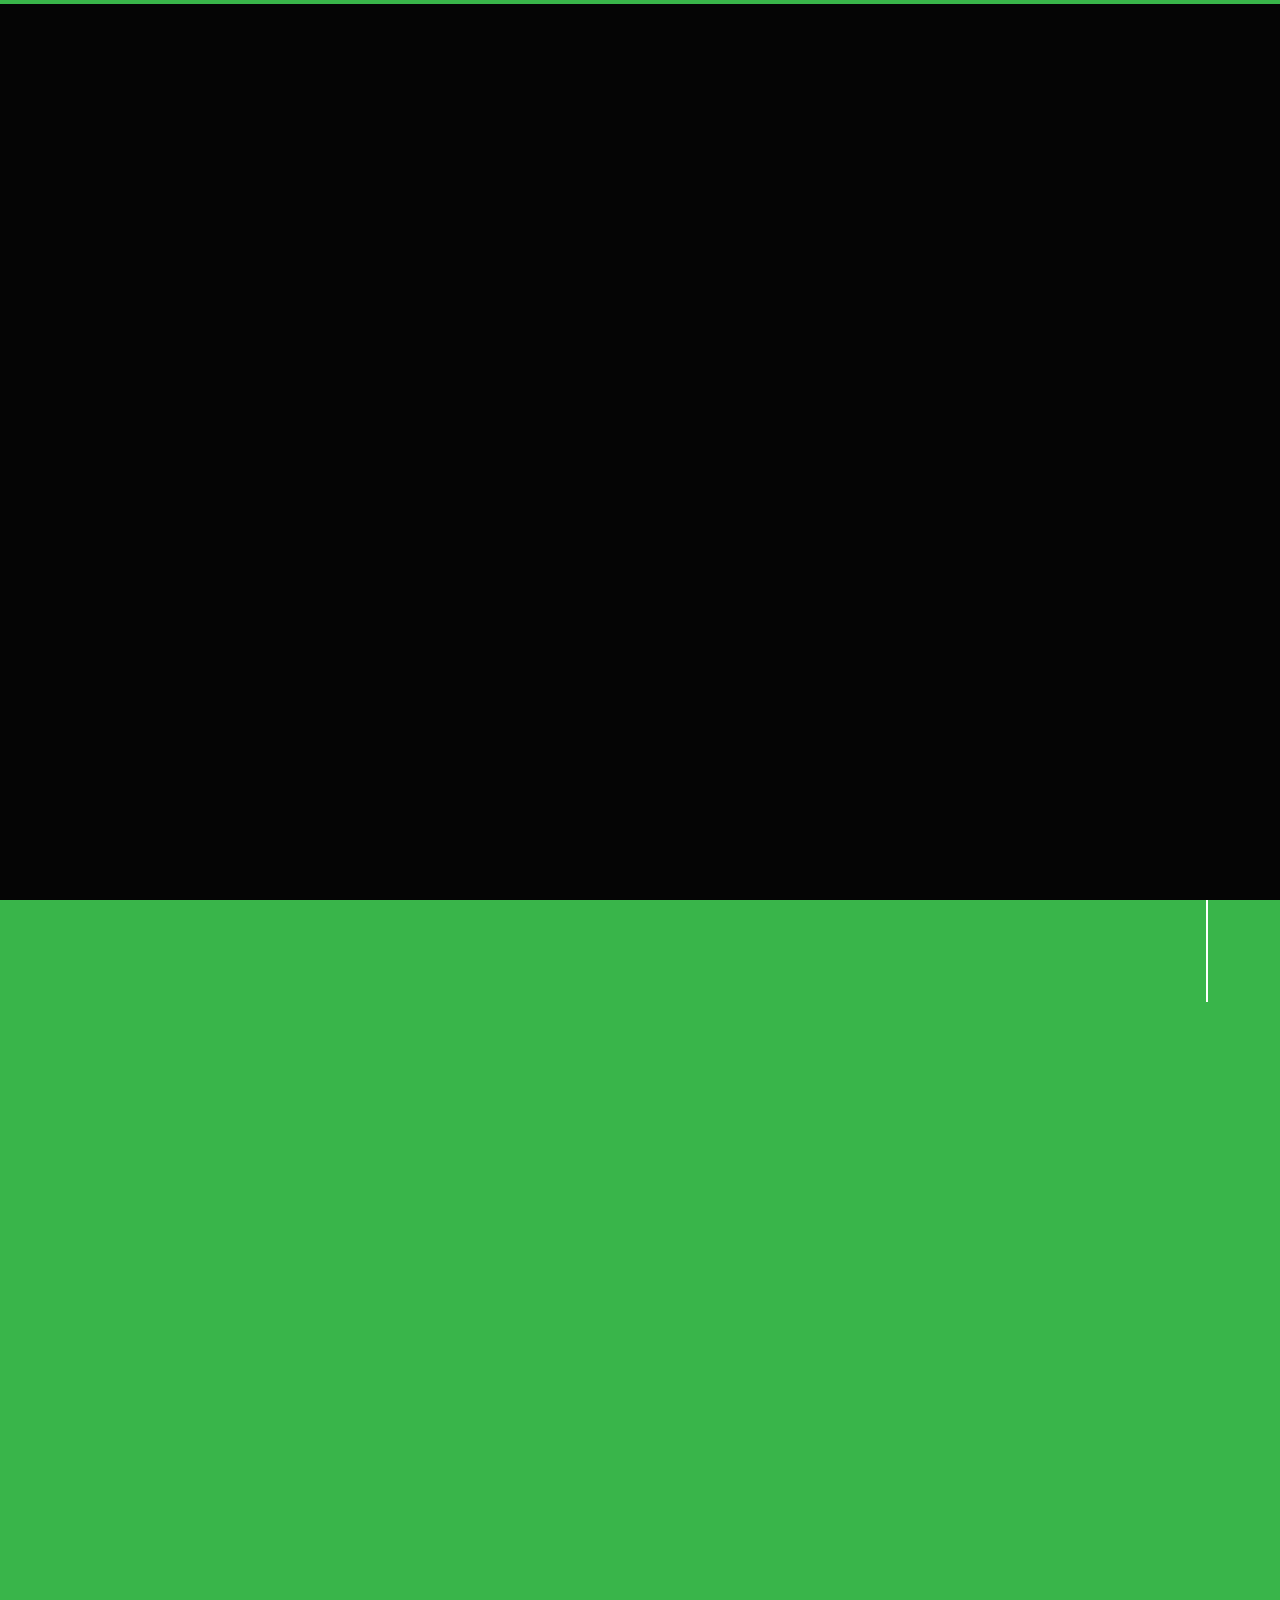
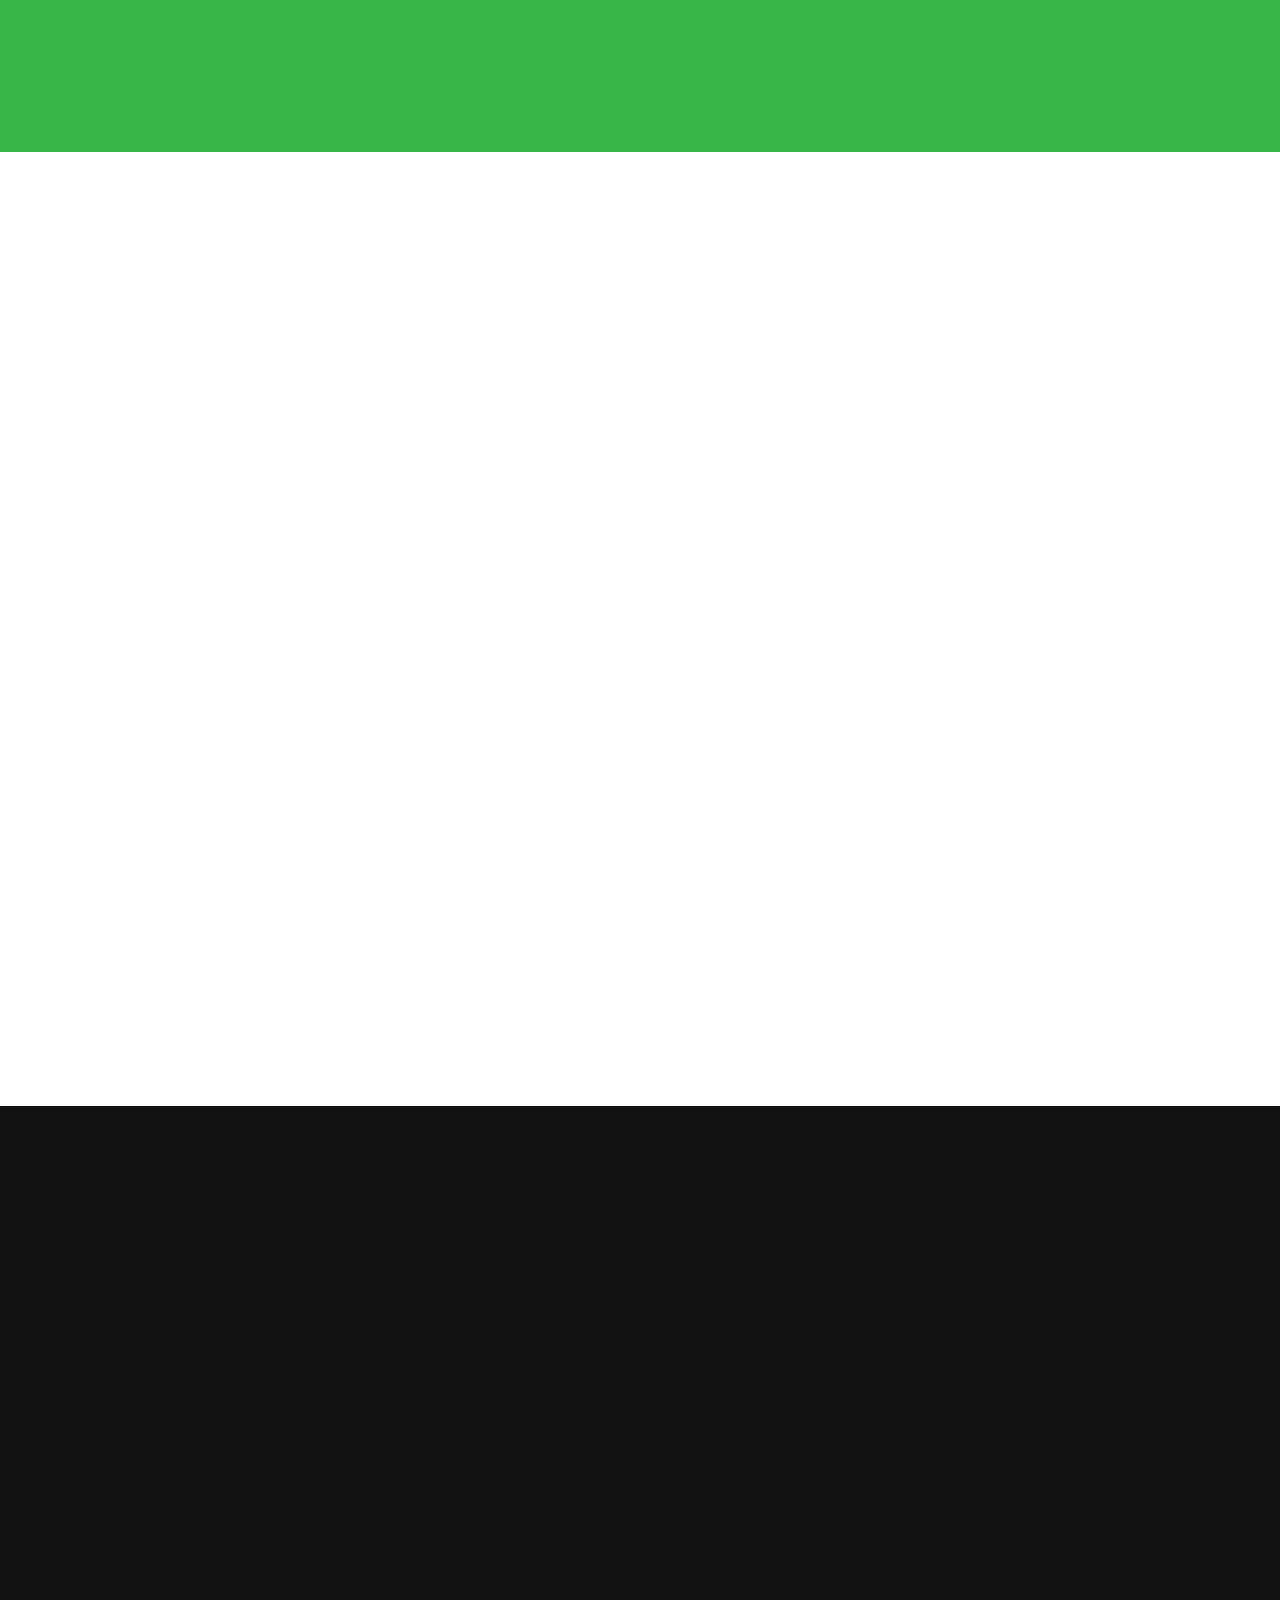
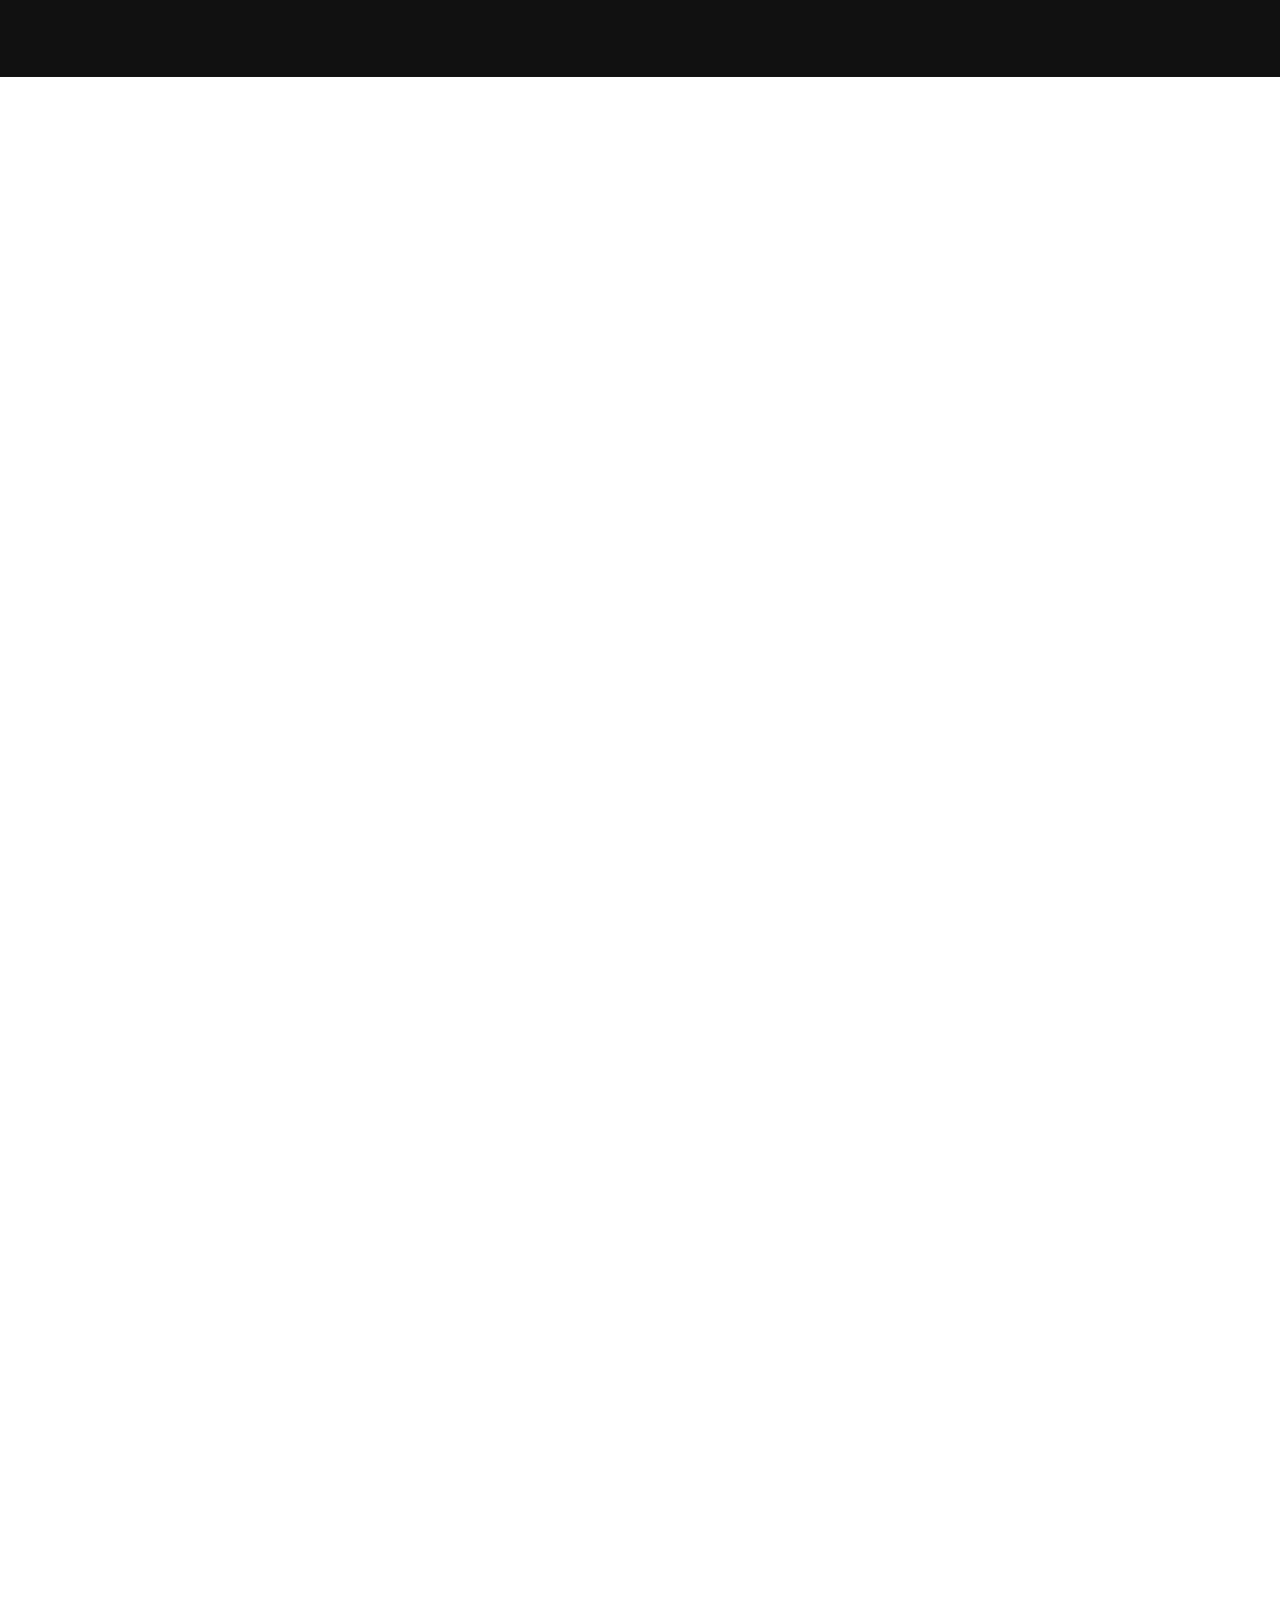
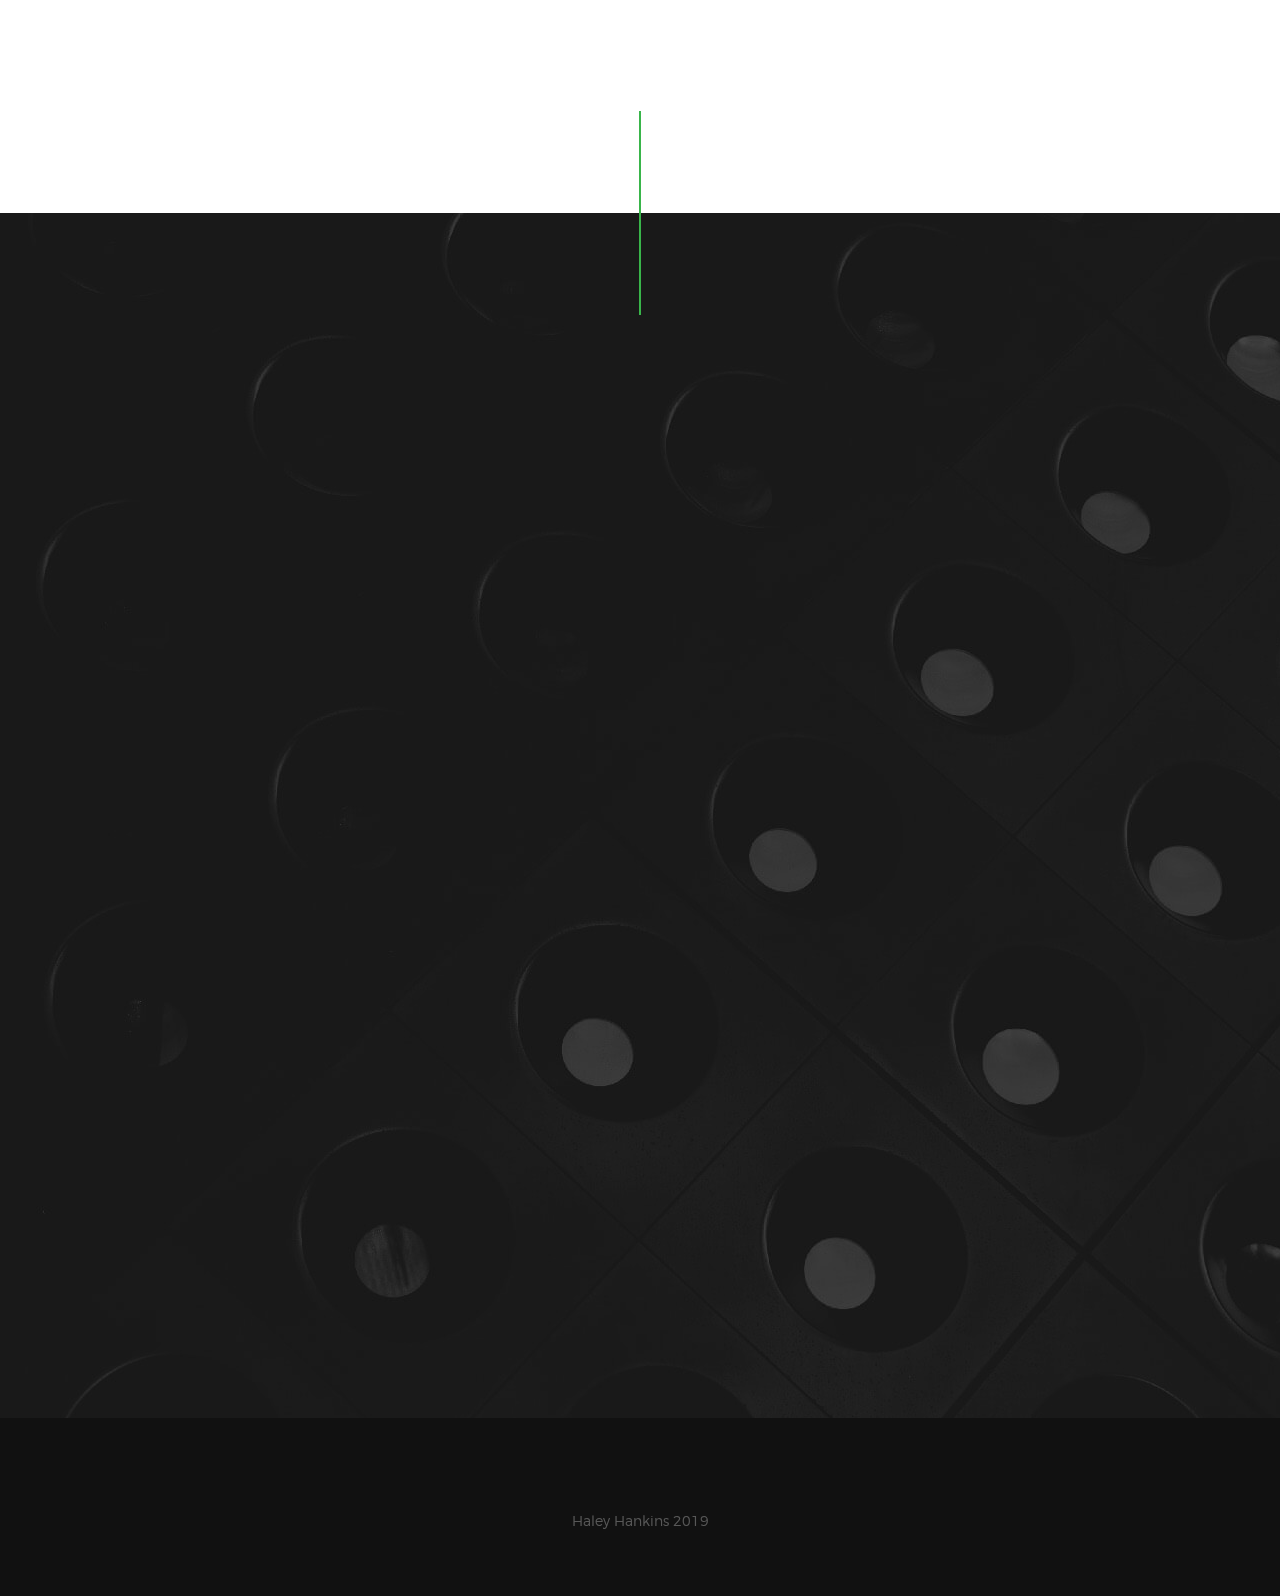
==== commit 9de462e7: "set up mailchimp form" ====
--- a/index.html
+++ b/index.html
@@ -610,7 +610,7 @@
                         <textarea name="contactMessage" id="contactMessage" placeholder="Your Message" rows="10" cols="50" required="" aria-required="true" class="full-width"></textarea>
                     </div>
                     <div class="form-field">
-                      <button class="full-width btn--primary" href="mailto:haleyhankinsweb@gmail.com">Submit</button>
+                      <button type="submit" class="full-width btn--primary">Submit</button>
                         <div class="submit-loader">
                             <div class="text-loader">Sending...</div>
                             <div class="s-loader">
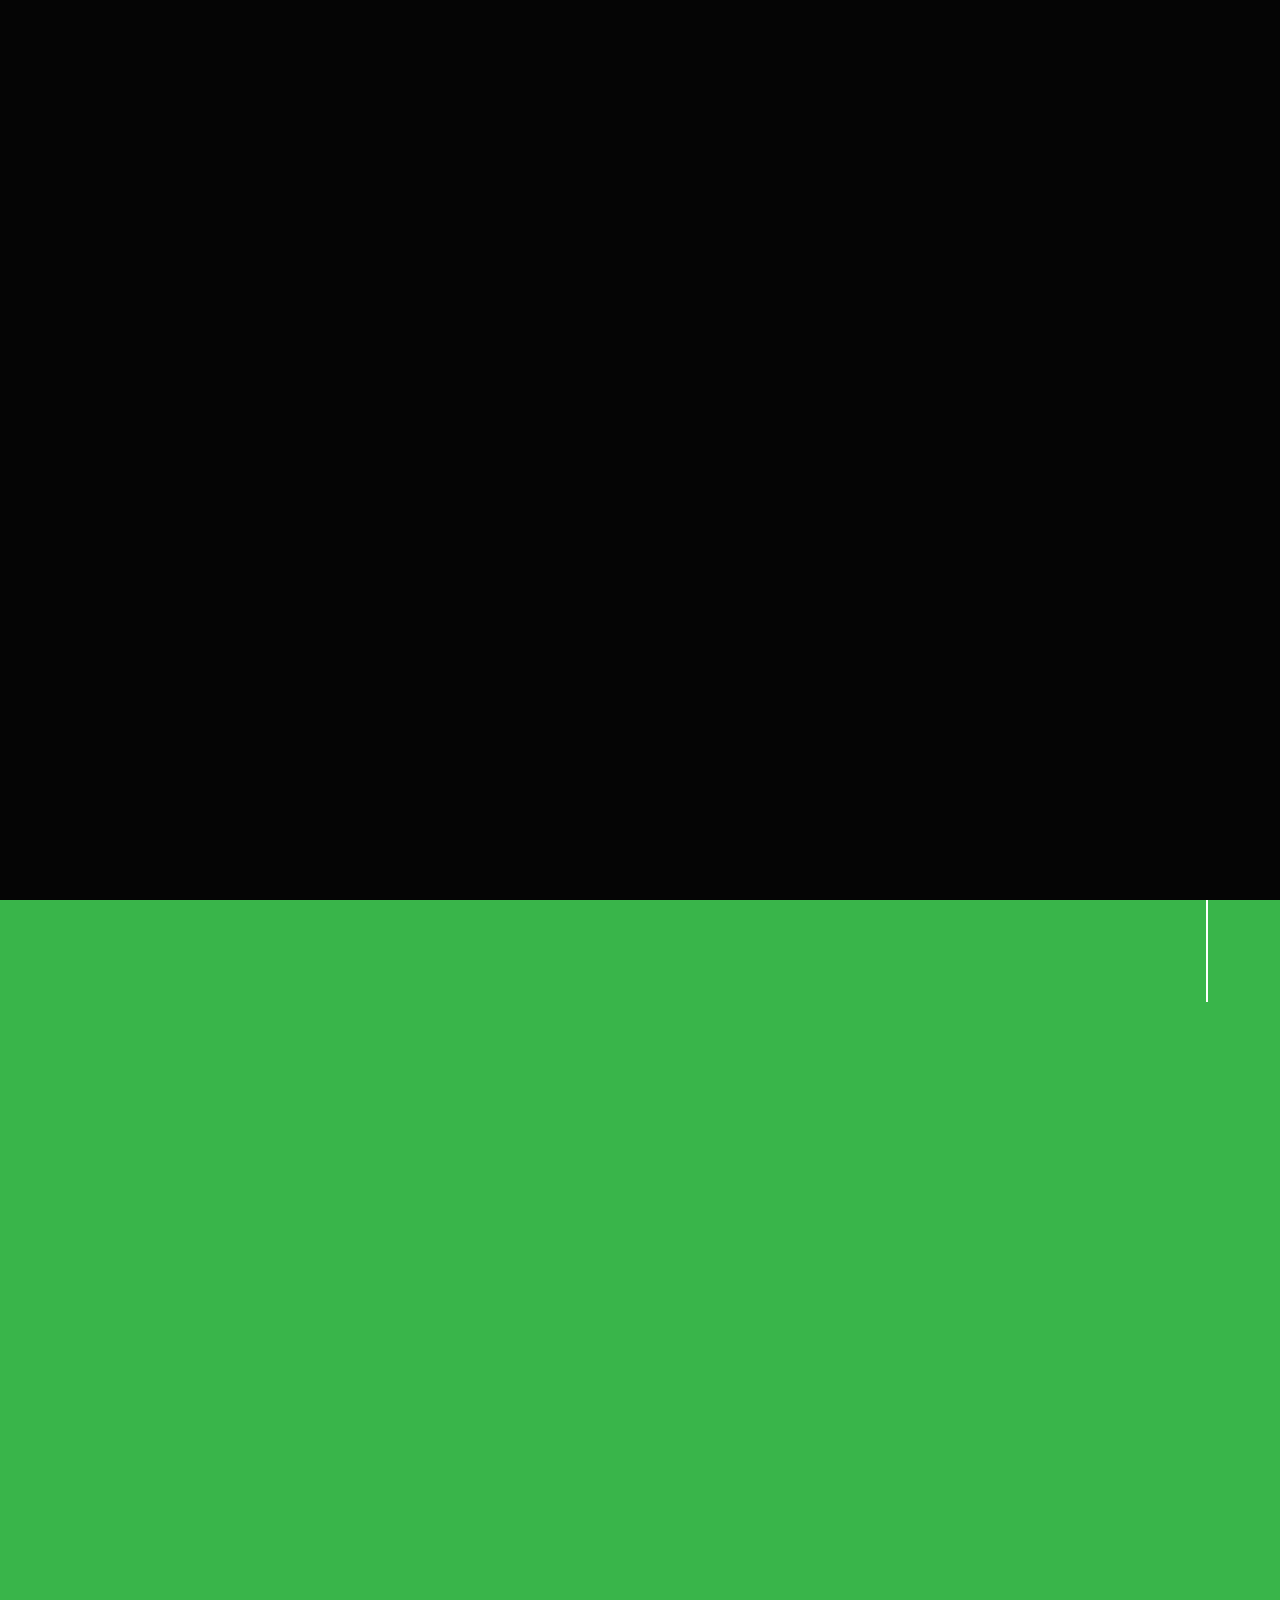
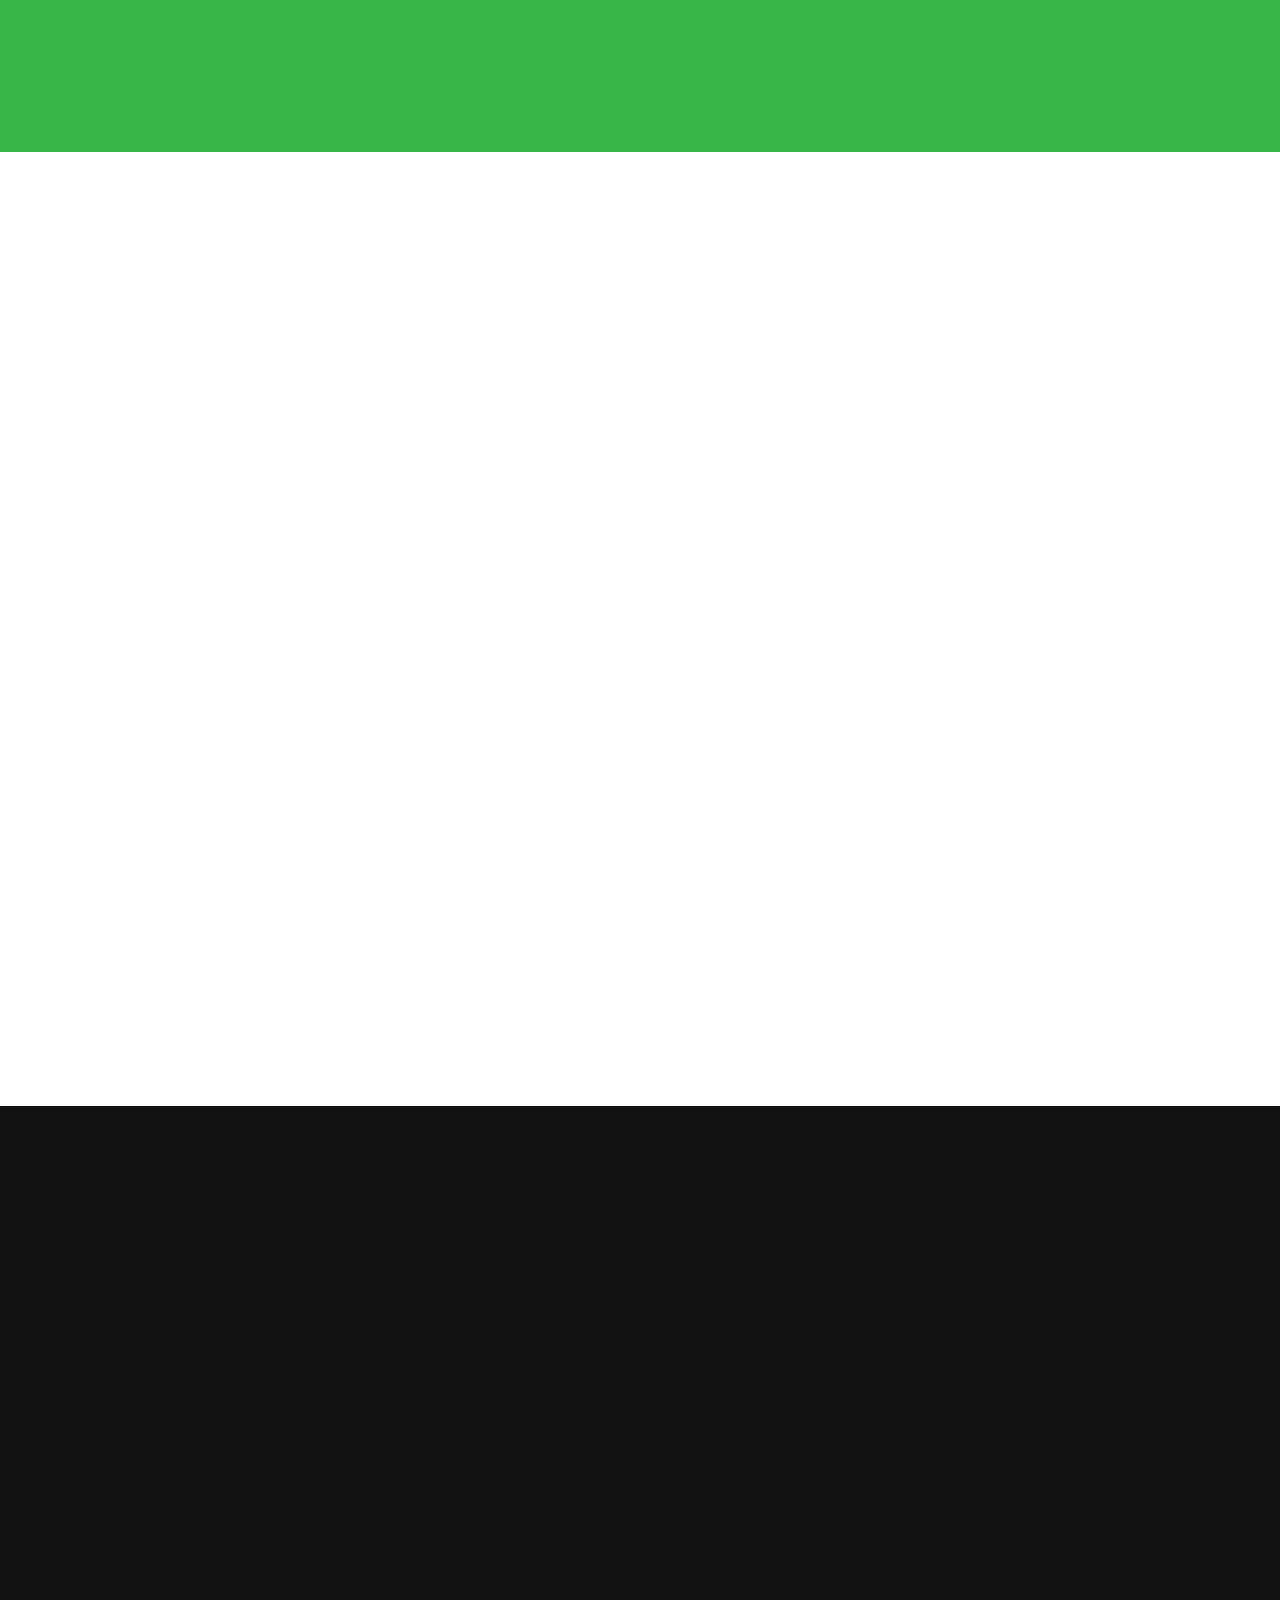
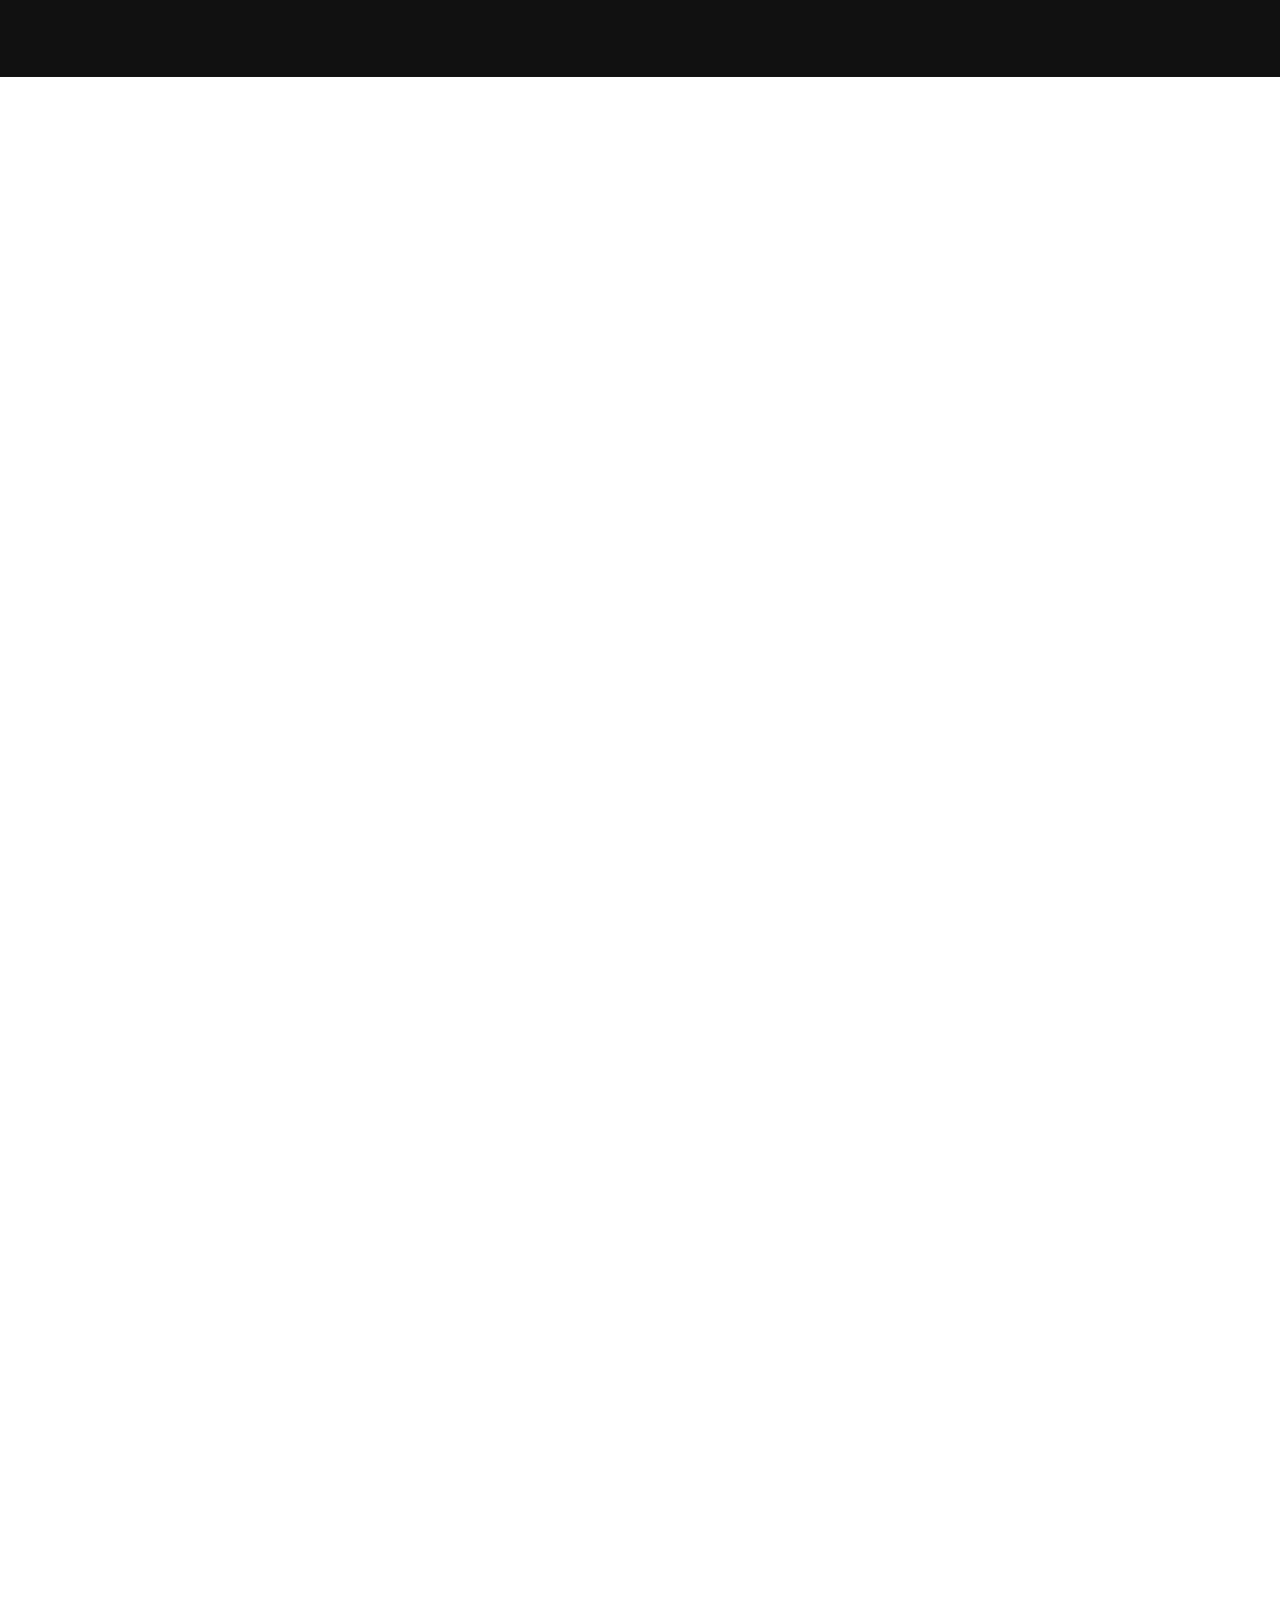
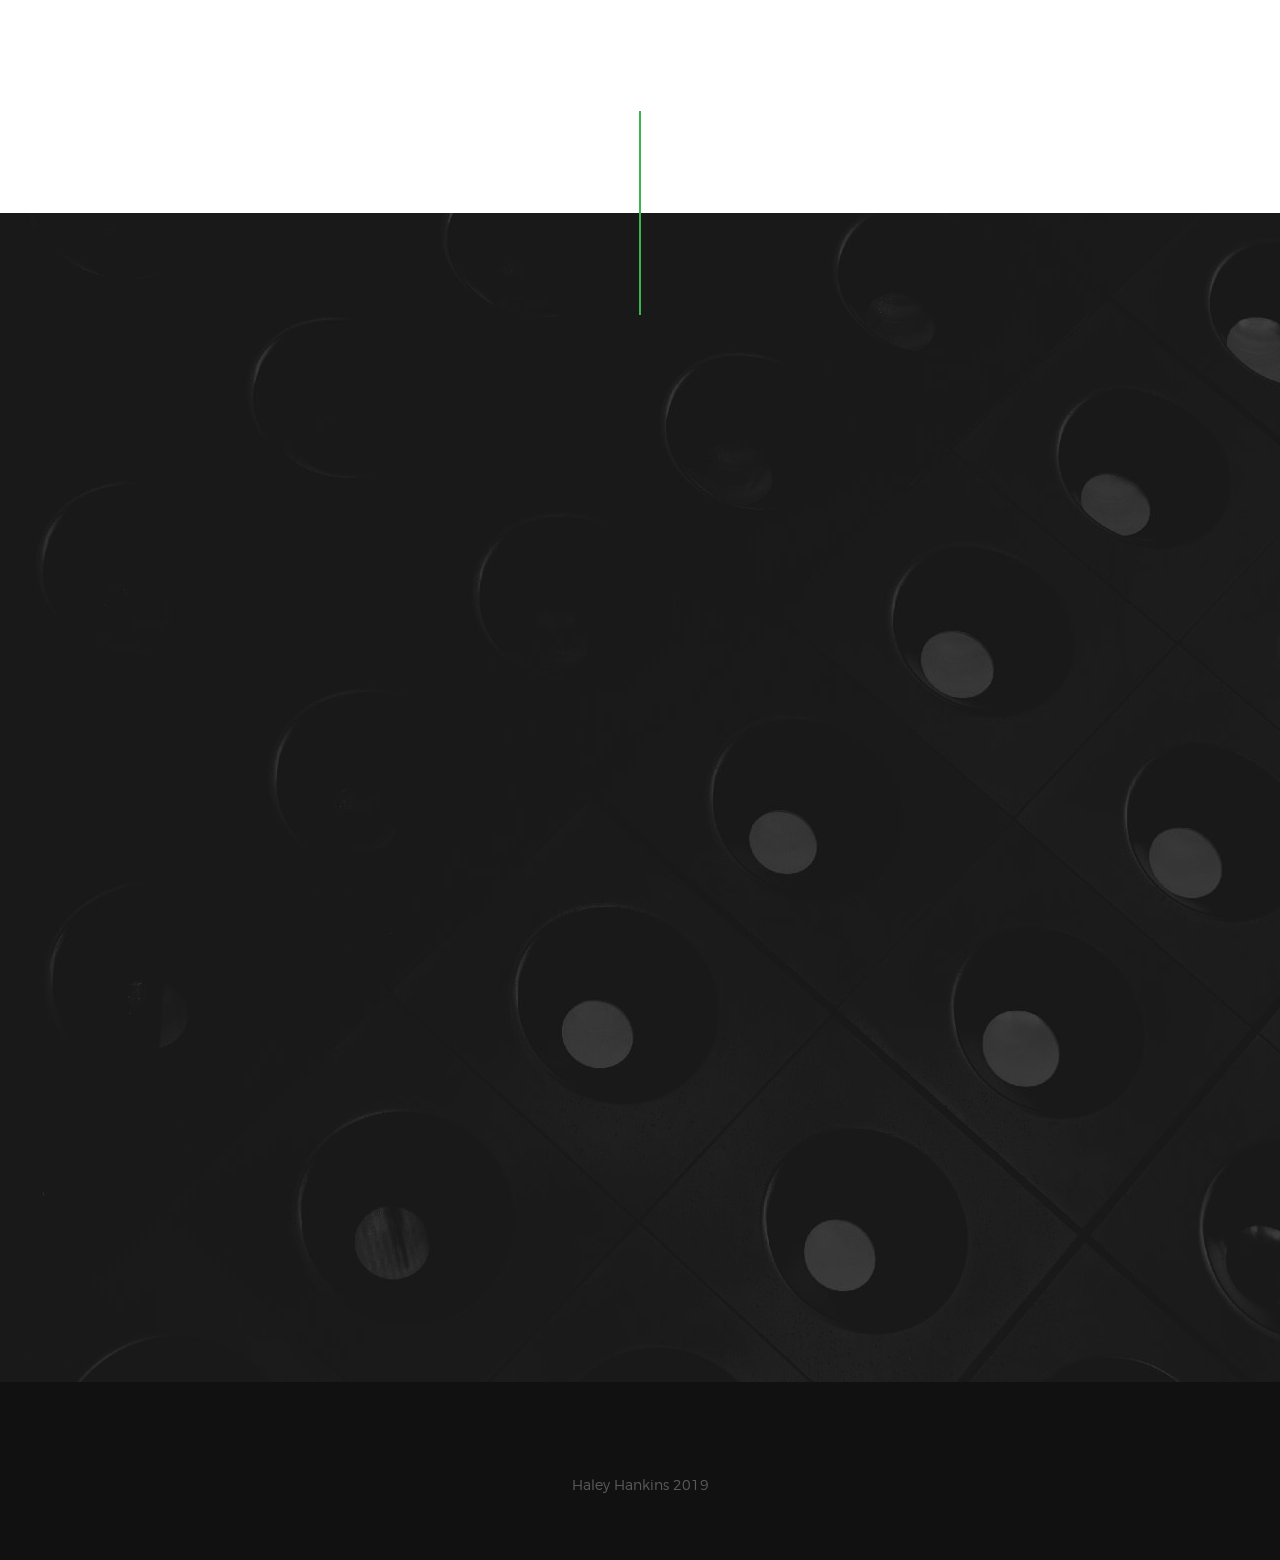
==== commit b958c5e8: "form submit setup" ====
--- a/index.html
+++ b/index.html
@@ -7,259 +7,259 @@
 
 <head>
 
-    <!--- basic page needs
-    ================================================== -->
-    <meta charset="utf-8">
-    <title>Haley Hankins</title>
-    <meta name="description" content="My name is Haley Hankins and I am a web developer, designer and curator of digital experiences.">
-    <meta name="author" content="">
-    <meta name="referrer" content="origin">
-
-    <!-- mobile specific metas
-    ================================================== -->
-    <meta name="viewport" content="width=device-width, initial-scale=1">
-
-    <!-- CSS
-    ================================================== -->
-    <link rel="stylesheet" href="css/base.css">
-    <link rel="stylesheet" href="css/vendor.css">
-    <link rel="stylesheet" href="css/main.css">
-
-    <!-- Script
-    ================================================== -->
-    <script src="js/modernizr.js"></script>
-    <script src="js/pace.min.js"></script>
-
-    <!-- Favicons
-    ================================================== -->
-    <link rel="shortcut icon" href="favicon.ico" type="image/x-icon">
-    <link rel="icon" href="favicon.ico" type="image/x-icon">
+  <!--- basic page needs
+    ================================================== -->
+  <meta charset="utf-8">
+  <title>Haley Hankins</title>
+  <meta name="description" content="My name is Haley Hankins and I am a web developer, designer and curator of digital experiences.">
+  <meta name="author" content="">
+  <meta name="referrer" content="origin">
+
+  <!-- mobile specific metas
+    ================================================== -->
+  <meta name="viewport" content="width=device-width, initial-scale=1">
+
+  <!-- CSS
+    ================================================== -->
+  <link rel="stylesheet" href="css/base.css">
+  <link rel="stylesheet" href="css/vendor.css">
+  <link rel="stylesheet" href="css/main.css">
+
+  <!-- Script
+    ================================================== -->
+  <script src="js/modernizr.js"></script>
+  <script src="js/pace.min.js"></script>
+
+  <!-- Favicons
+    ================================================== -->
+  <link rel="shortcut icon" href="favicon.ico" type="image/x-icon">
+  <link rel="icon" href="favicon.ico" type="image/x-icon">
 
 </head>
 
 <body id="top">
 
-    <!-- header
-    ================================================== -->
-    <header class="s-header">
-
-        <div class="header-logo">
-            <a class="site-logo" href="index.html">
-                <img src="images/HH.png" alt="Homepage">
-            </a>
-        </div>
-
-        <nav class="header-nav">
-
-            <a href="#0" class="header-nav__close" title="close"><span>Close</span></a>
-
-            <div class="header-nav__content">
-                <h3>Navigation</h3>
-
-                <ul class="header-nav__list">
-                    <li class="current"><a class="smoothscroll"  href="#home" title="home">Home</a></li>
-                    <li><a class="smoothscroll"  href="#about" title="about">About</a></li>
-                    <li><a class="smoothscroll"  href="#services" title="services">Services</a></li>
-                    <li><a class="smoothscroll"  href="#works" title="works">Work</a></li>
-                    <!-- <li><a class="smoothscroll"  href="#clients" title="clients">Clients</a></li> -->
-                    <li><a class="smoothscroll"  href="#contact" title="contact">Contact</a></li>
-                </ul>
-
-                <p>I'm glad you're here.</p>
-
-                <ul class="header-nav__social">
-                    <li>
-                        <a href="https://www.facebook.com/haleyjhankins"><i class="fa fa-facebook"></i></a>
-                    </li>
-                    <li>
-                        <a href="https://twitter.com/haley_hankins"><i class="fa fa-twitter"></i></a>
-                    </li>
-                    <li>
-                        <a href="https://www.instagram.com/thathaleyjane/"><i class="fa fa-instagram"></i></a>
-                    </li>
-                    <li>
-                        <a href="https://github.com/haleyjhankins"><i class="fa fa-github"></i></a>
-                    </li>
-                    <!-- <li>
+  <!-- header
+    ================================================== -->
+  <header class="s-header">
+
+    <div class="header-logo">
+      <a class="site-logo" href="index.html">
+        <img src="images/HH.png" alt="Homepage">
+      </a>
+    </div>
+
+    <nav class="header-nav">
+
+      <a href="#0" class="header-nav__close" title="close"><span>Close</span></a>
+
+      <div class="header-nav__content">
+        <h3>Navigation</h3>
+
+        <ul class="header-nav__list">
+          <li class="current"><a class="smoothscroll" href="#home" title="home">Home</a></li>
+          <li><a class="smoothscroll" href="#about" title="about">About</a></li>
+          <li><a class="smoothscroll" href="#services" title="services">Services</a></li>
+          <li><a class="smoothscroll" href="#works" title="works">Work</a></li>
+          <!-- <li><a class="smoothscroll"  href="#clients" title="clients">Clients</a></li> -->
+          <li><a class="smoothscroll" href="#contact" title="contact">Contact</a></li>
+        </ul>
+
+        <p>I'm glad you're here.</p>
+
+        <ul class="header-nav__social">
+          <li>
+            <a href="https://www.facebook.com/haleyjhankins"><i class="fa fa-facebook"></i></a>
+          </li>
+          <li>
+            <a href="https://twitter.com/haley_hankins"><i class="fa fa-twitter"></i></a>
+          </li>
+          <li>
+            <a href="https://www.instagram.com/thathaleyjane/"><i class="fa fa-instagram"></i></a>
+          </li>
+          <li>
+            <a href="https://github.com/haleyjhankins"><i class="fa fa-github"></i></a>
+          </li>
+          <!-- <li>
                         <a href="#"><i class="fa fa-dribbble"></i></a>
                     </li> -->
-                </ul>
-
-            </div> <!-- end header-nav__content -->
-
-        </nav>  <!-- end header-nav -->
-
-        <a class="header-menu-toggle" href="#0">
-            <span class="header-menu-text">Menu</span>
-            <span class="header-menu-icon"></span>
+        </ul>
+
+      </div> <!-- end header-nav__content -->
+
+    </nav> <!-- end header-nav -->
+
+    <a class="header-menu-toggle" href="#0">
+      <span class="header-menu-text">Menu</span>
+      <span class="header-menu-icon"></span>
+    </a>
+
+  </header> <!-- end s-header -->
+
+
+  <!-- home
+    ================================================== -->
+  <section id="home" class="s-home target-section" data-parallax="scroll" data-image-src="images/hero.jpg" data-natural-width=2000 data-natural-height=2000 data-position-y=center>
+
+    <div class="overlay"></div>
+    <div class="shadow-overlay"></div>
+
+    <div class="home-content">
+
+      <div class="row home-content__main">
+
+        <h3>Haley Hankins</h3>
+
+        <h1>
+          I am a web developer, designer and curator of
+          digital experiences.
+        </h1>
+
+        <div class="home-content__buttons">
+          <a href="#contact" class="smoothscroll btn btn--stroke">
+            Get In Touch
+          </a>
+          <a href="#about" class="smoothscroll btn btn--stroke">
+            More About Me
+          </a>
+        </div>
+
+      </div>
+
+      <div class="home-content__scroll">
+        <a href="#about" class="scroll-link smoothscroll">
+          <span>Scroll Down</span>
         </a>
-
-    </header> <!-- end s-header -->
-
-
-    <!-- home
-    ================================================== -->
-    <section id="home" class="s-home target-section" data-parallax="scroll" data-image-src="images/hero.jpg" data-natural-width=2000 data-natural-height=2000 data-position-y=center>
-
-        <div class="overlay"></div>
-        <div class="shadow-overlay"></div>
-
-        <div class="home-content">
-
-            <div class="row home-content__main">
-
-                <h3>Haley Hankins</h3>
-
-                <h1>
-                    I am a web developer, designer and curator of
-                    digital experiences.
-                </h1>
-
-                <div class="home-content__buttons">
-                    <a href="#contact" class="smoothscroll btn btn--stroke">
-                        Get In Touch
-                    </a>
-                    <a href="#about" class="smoothscroll btn btn--stroke">
-                        More About Me
-                    </a>
-                </div>
-
-            </div>
-
-            <div class="home-content__scroll">
-                <a href="#about" class="scroll-link smoothscroll">
-                    <span>Scroll Down</span>
-                </a>
-            </div>
-
-            <div class="home-content__line"></div>
-
-        </div> <!-- end home-content -->
-
-
-        <ul class="home-social">
-            <li>
-                <a href="https://www.facebook.com/haleyjhankins"><i class="fa fa-facebook" aria-hidden="true"></i><span>Facebook</span></a>
-            </li>
-            <li>
-                <a href="https://twitter.com/haley_hankins"><i class="fa fa-twitter" aria-hidden="true"></i><span>Twiiter</span></a>
-            </li>
-            <li>
-                <a href="https://www.instagram.com/thathaleyjane/"><i class="fa fa-instagram" aria-hidden="true"></i><span>Instagram</span></a>
-            </li>
-            <li>
-                <a href="https://github.com/haleyjhankins"><i class="fa fa-github" aria-hidden="true"></i><span>Behance</span></a>
-            </li>
-            <!-- <li>
+      </div>
+
+      <div class="home-content__line"></div>
+
+    </div> <!-- end home-content -->
+
+
+    <ul class="home-social">
+      <li>
+        <a href="https://www.facebook.com/haleyjhankins"><i class="fa fa-facebook" aria-hidden="true"></i><span>Facebook</span></a>
+      </li>
+      <li>
+        <a href="https://twitter.com/haley_hankins"><i class="fa fa-twitter" aria-hidden="true"></i><span>Twiiter</span></a>
+      </li>
+      <li>
+        <a href="https://www.instagram.com/thathaleyjane/"><i class="fa fa-instagram" aria-hidden="true"></i><span>Instagram</span></a>
+      </li>
+      <li>
+        <a href="https://github.com/haleyjhankins"><i class="fa fa-github" aria-hidden="true"></i><span>Behance</span></a>
+      </li>
+      <!-- <li>
                 <a href="#0"><i class="fa fa-dribbble" aria-hidden="true"></i><span>Dribbble</span></a>
             </li> -->
-        </ul>
-        <!-- end home-social -->
-
-    </section> <!-- end s-home -->
-
-
-    <!-- about
-    ================================================== -->
-    <section id='about' class="s-about">
-
-        <div class="row section-header has-bottom-sep" data-aos="fade-up">
-            <div class="col-full">
-                <h3 class="subhead subhead--dark">Well Hello!</h3>
-                <h1 class="display-1 display-1--light">I'm Haley Hankins</h1>
-            </div>
-        </div> <!-- end section-header -->
-
-        <div class="row about-desc" data-aos="fade-up">
-            <div class="col-full">
-                <p>
-                I am a Web Developer, self-taught Designer and Digital Specialist with over four years of experience. I've worked primarily in advertising and marketing agencies across DFW, and have worked on digital projects for clients large and small.
-                </p>
-            </div>
-        </div> <!-- end about-desc -->
-
-        <div class="row about-stats stats block-1-4 block-m-1-2 block-mob-full" data-aos="fade-up">
-
-            <div class="col-block stats__col ">
-                <div class="stats__count">3</div>
-                <h5>Years of Coding</h5>
-            </div>
-            <div class="col-block stats__col">
-                <div class="stats__count">58</div>
-                <h5>Dallas Stars Games</h5>
-            </div>
-            <div class="col-block stats__col">
-                <div class="stats__count">4</div>
-                <h5>Years Agency Experience</h5>
-            </div>
-            <div class="col-block stats__col">
-                <div class="stats__count">37</div>
-                <h5>Web Projects Completed</h5>
-            </div>
-
-        </div> <!-- end about-stats -->
-
-        <div class="about__line"></div>
-
-    </section> <!-- end s-about -->
-
-
-    <!-- services
-    ================================================== -->
-    <section id='services' class="s-services">
-
-        <div class="row section-header has-bottom-sep" data-aos="fade-up">
-            <div class="col-full">
-                <h3 class="subhead">What I Do</h3>
-                <h1 class="display-2">I'm a bit of a swiss army knife...... and that's the way I like it</h1>
-            </div>
-        </div> <!-- end section-header -->
-
-        <div class="row services-list block-1-2 block-tab-full">
-
-          <div class="col-block service-item" data-aos="fade-up">
-              <div class="service-icon"><i class="icon-lego-block"></i></div>
-              <div class="service-text">
-                  <h3 class="h2">Web Development</h3>
-                  <p>I build websites, landing pages and microsites using all of the latest front end technologies; HTML, CSS, Bootstrap, JavaScript, jQuery and React to name a few. I've also worked with Wordpress, Shopify and Drupal.
-                  </p>
-              </div>
-          </div>
-
-            <div class="col-block service-item" data-aos="fade-up">
-                <div class="service-icon">
-                    <i class="icon-group"></i>
-                </div>
-                <div class="service-text">
-                    <h3 class="h2">Graphic Design</h3>
-                    <p>I've designed everything from logos to email templates to banner ads. And I'm learning more and more daily.
-                    </p>
-                </div>
-            </div>
-
-            <div class="col-block service-item" data-aos="fade-up">
-                <div class="service-icon">
-                    <i class="icon-megaphone"></i>
-                </div>
-                <div class="service-text">
-                    <h3 class="h2">Marketing</h3>
-                    <p>Copywriting, digital strategy, media planning, email marketing and now development and design. I do it all, and I enjoy doing it!
-                    </p>
-                </div>
-            </div>
-
-            <div class="col-block service-item" data-aos="fade-up">
-                <div class="service-icon">
-                    <i class="icon-earth"></i>
-                </div>
-                <div class="service-text">
-                    <h3 class="h2">Web Design</h3>
-                    <p>From conception to wireframing to building, I enjoy designing websites that are intuitive and deliver great user experience.
-                    </p>
-                </div>
-            </div>
-
-            <!-- <div class="col-block service-item" data-aos="fade-up">
+    </ul>
+    <!-- end home-social -->
+
+  </section> <!-- end s-home -->
+
+
+  <!-- about
+    ================================================== -->
+  <section id='about' class="s-about">
+
+    <div class="row section-header has-bottom-sep" data-aos="fade-up">
+      <div class="col-full">
+        <h3 class="subhead subhead--dark">Well Hello!</h3>
+        <h1 class="display-1 display-1--light">I'm Haley Hankins</h1>
+      </div>
+    </div> <!-- end section-header -->
+
+    <div class="row about-desc" data-aos="fade-up">
+      <div class="col-full">
+        <p>
+          I am a Web Developer, self-taught Designer and Digital Specialist with over four years of experience. I've worked primarily in advertising and marketing agencies across DFW, and have worked on digital projects for clients large and small.
+        </p>
+      </div>
+    </div> <!-- end about-desc -->
+
+    <div class="row about-stats stats block-1-4 block-m-1-2 block-mob-full" data-aos="fade-up">
+
+      <div class="col-block stats__col ">
+        <div class="stats__count">3</div>
+        <h5>Years of Coding</h5>
+      </div>
+      <div class="col-block stats__col">
+        <div class="stats__count">58</div>
+        <h5>Dallas Stars Games</h5>
+      </div>
+      <div class="col-block stats__col">
+        <div class="stats__count">4</div>
+        <h5>Years Agency Experience</h5>
+      </div>
+      <div class="col-block stats__col">
+        <div class="stats__count">37</div>
+        <h5>Web Projects Completed</h5>
+      </div>
+
+    </div> <!-- end about-stats -->
+
+    <div class="about__line"></div>
+
+  </section> <!-- end s-about -->
+
+
+  <!-- services
+    ================================================== -->
+  <section id='services' class="s-services">
+
+    <div class="row section-header has-bottom-sep" data-aos="fade-up">
+      <div class="col-full">
+        <h3 class="subhead">What I Do</h3>
+        <h1 class="display-2">I'm a bit of a swiss army knife...... and that's the way I like it</h1>
+      </div>
+    </div> <!-- end section-header -->
+
+    <div class="row services-list block-1-2 block-tab-full">
+
+      <div class="col-block service-item" data-aos="fade-up">
+        <div class="service-icon"><i class="icon-lego-block"></i></div>
+        <div class="service-text">
+          <h3 class="h2">Web Development</h3>
+          <p>I build websites, landing pages and microsites using all of the latest front end technologies; HTML, CSS, Bootstrap, JavaScript, jQuery and React to name a few. I've also worked with Wordpress, Shopify and Drupal.
+          </p>
+        </div>
+      </div>
+
+      <div class="col-block service-item" data-aos="fade-up">
+        <div class="service-icon">
+          <i class="icon-group"></i>
+        </div>
+        <div class="service-text">
+          <h3 class="h2">Graphic Design</h3>
+          <p>I've designed everything from logos to email templates to banner ads. And I'm learning more and more daily.
+          </p>
+        </div>
+      </div>
+
+      <div class="col-block service-item" data-aos="fade-up">
+        <div class="service-icon">
+          <i class="icon-megaphone"></i>
+        </div>
+        <div class="service-text">
+          <h3 class="h2">Marketing</h3>
+          <p>Copywriting, digital strategy, media planning, email marketing and now development and design. I do it all, and I enjoy doing it!
+          </p>
+        </div>
+      </div>
+
+      <div class="col-block service-item" data-aos="fade-up">
+        <div class="service-icon">
+          <i class="icon-earth"></i>
+        </div>
+        <div class="service-text">
+          <h3 class="h2">Web Design</h3>
+          <p>From conception to wireframing to building, I enjoy designing websites that are intuitive and deliver great user experience.
+          </p>
+        </div>
+      </div>
+
+      <!-- <div class="col-block service-item" data-aos="fade-up">
                 <div class="service-icon">
                     <i class="icon-cube"></i>
                 </div>
@@ -274,229 +274,223 @@
 
 
 
-        </div> <!-- end services-list -->
-
-    </section> <!-- end s-services -->
-
-
-    <!-- works
-    ================================================== -->
-    <section id='works' class="s-works">
-
-        <div class="intro-wrap">
-
-            <div class="row section-header has-bottom-sep light-sep" data-aos="fade-up">
-                <div class="col-full">
-                    <h3 class="subhead">Recent Work</h3>
-                    <h1 class="display-2 display-2--light">Check out some of my latest work</h1>
-                </div>
-            </div> <!-- end section-header -->
-
-        </div> <!-- end intro-wrap -->
-
-        <div class="row works-content">
-            <div class="col-full masonry-wrap">
-                <div class="masonry">
-
-                    <div class="masonry__brick" data-aos="fade-up">
-                        <div class="item-folio">
-
-                            <div class="item-folio__thumb">
-                                <a href="images/portfolio/gallery/g-shutterbug.png" class="thumb-link" title="Shutterbug" data-size="1050x700">
-                                    <img src="images/portfolio/lady-shutterbug.jpg"
-                                         srcset="images/portfolio/lady-shutterbug.jpg 1x, images/portfolio/lady-shutterbug@2x.jpg 2x" alt="">
-                                </a>
-                            </div>
-
-                            <div class="item-folio__text">
-                                <h3 class="item-folio__title">
-                                    Five Dates
-                                </h3>
-                                <p class="item-folio__cat">
-                                    Web Development
-                                </p>
-                            </div>
-
-                            <a href="#" class="item-folio__project-link" title="Project link">
-                                <i class="icon-link"></i>
-                            </a>
-
-                            <div class="item-folio__caption">
-                                <p>A landing page I built during my time as a web developer at Monkedia.</p>
-                                <a href="https://kind-swanson-763f4d.netlify.com/" class="btn">
-                                  View Now
-                                </a>
-                            </div>
-
-                        </div>
-                    </div> <!-- end masonry__brick -->
-
-                    <div class="masonry__brick" data-aos="fade-up">
-                        <div class="item-folio">
-
-                            <div class="item-folio__thumb">
-                                <a href="images/portfolio/gallery/g-woodcraft.jpg" class="thumb-link" title="Woodcraft" data-size="1050x700">
-                                    <img src="images/portfolio/woodcraft.jpg"
-                                         srcset="images/portfolio/woodcraft.jpg 1x, images/portfolio/woodcraft@2x.jpg 2x" alt="">
-                                </a>
-                            </div>
-
-                            <div class="item-folio__text">
-                                <h3 class="item-folio__title">
-                                    Donna Lee's Daughters
-                                </h3>
-                                <p class="item-folio__cat">
-                                    Branding/Logo Design
-                                </p>
-                            </div>
-
-                            <a href="" class="item-folio__project-link" title="Project link">
-                                <i class="icon-link"></i>
-                            </a>
-
-                            <div class="item-folio__caption">
-                                <p>A brand I developed for two sisters looking to carry on their mother's legacy for crafting beautiful, custom quilts. The brand is centered around a pair of red glasses, which their mother Donna Lee is known for wearing.</p>
-                            </div>
-
-                        </div>
-                    </div> <!-- end masonry__brick -->
-
-                    <div class="masonry__brick" data-aos="fade-up">
-                        <div class="item-folio">
-
-                            <div class="item-folio__thumb">
-                                <a href="images/portfolio/gallery/g-beetle.jpg" class="thumb-link" title="The Beetle Car" data-size="1050x700">
-                                    <img src="images/portfolio/the-beetle.jpg"
-                                         srcset="images/portfolio/the-beetle.jpg 1x, images/portfolio/the-beetle@2x.jpg 2x" alt="">
-                                </a>
-                            </div>
-
-                            <div class="item-folio__text">
-                                <h3 class="item-folio__title">
-                                    Clint Gresham - 5 Tips
-                                </h3>
-                                <p class="item-folio__cat">
-                                    E-Book Landing Page
-                                </p>
-                            </div>
-
-                            <a href="" class="item-folio__project-link" title="Project link">
-                                <i class="icon-link"></i>
-                            </a>
-
-                            <div class="item-folio__caption">
-                                <p>Landing page created during my time as a web developer at Monkedia.</p>
-                                <a href="https://wonderful-wright-3841d6.netlify.com/" class="btn">
-                                  View Now
-                                </a>
-                            </div>
-
-                        </div>
-                    </div> <!-- end masonry__brick -->
-
-                    <div class="masonry__brick" data-aos="fade-up">
-                        <div class="item-folio">
-
-                            <div class="item-folio__thumb">
-                                <a href="images/portfolio/gallery/g-grow-green.png" class="thumb-link" title="Grow Green" data-size="1050x700">
-                                    <img src="images/portfolio/grow-green.jpg"
-                                         srcset="images/portfolio/grow-green.jpg 1x, images/portfolio/grow-green@2x.jpg 2x" alt="">
-                                </a>
-                            </div>
-
-                            <div class="item-folio__text">
-                                <h3 class="item-folio__title">
-                                    Paul Tripp
-                                </h3>
-                                <p class="item-folio__cat">
-                                    Web Development
-                                </p>
-                            </div>
-
-                            <a href="https://www.behance.net/" class="item-folio__project-link" title="Project link">
-                                <i class="icon-link"></i>
-                            </a>
-
-                            <div class="item-folio__caption">
-                                <p>Landing page created during my time as a web developer at Monkedia.</p>
-                                <a href="https://epic-morse-77d30b.netlify.com/" class="btn">
-                                  View Now
-                                </a>
-                            </div>
-
-                        </div>
-                    </div> <!-- end masonry__brick -->
-
-                    <div class="masonry__brick" data-aos="fade-up">
-                        <div class="item-folio">
-
-                            <div class="item-folio__thumb">
-                                <a href="images/portfolio/gallery/g-guitarist.jpg" class="thumb-link" title="Guitarist" data-size="1050x700">
-                                    <img src="images/portfolio/guitarist.jpg"
-                                         srcset="images/portfolio/guitarist.jpg 1x, images/portfolio/guitarist@2x.jpg 2x" alt="">
-                                </a>
-                            </div>
-
-                            <div class="item-folio__text">
-                                <h3 class="item-folio__title">
-                                    Velo - Travel App
-                                </h3>
-                                <p class="item-folio__cat">
-                                    Web Banner Design
-                                </p>
-                            </div>
-
-                            <a href="" class="item-folio__project-link" title="Project link">
-                                <i class="icon-link"></i>
-                            </a>
-
-                            <div class="item-folio__caption">
-                                <p>Web banners I designed for a fictional travel app. The idea was to keep the design simple similar to what the ad suggests of the product.</p>
-                            </div>
-
-                        </div>
-                    </div> <!-- end masonry__brick -->
-
-                    <div class="masonry__brick" data-aos="fade-up">
-                        <div class="item-folio">
-
-                            <div class="item-folio__thumb">
-                                <a href="images/portfolio/gallery/g-palmeira.jpg" class="thumb-link" title="Palmeira" data-size="1050x700">
-                                    <img src="images/portfolio/palmeira.jpg"
-                                         srcset="images/portfolio/palmeira.jpg 1x, images/portfolio/palmeira@2x.jpg 2x" alt="">
-                                </a>
-                            </div>
-
-                            <div class="item-folio__text">
-                                <h3 class="item-folio__title">
-                                    Paul Tripp - Mobile
-                                </h3>
-                                <p class="item-folio__cat">
-                                    Mobile Design
-                                </p>
-                            </div>
-
-                            <a href="#" class="item-folio__project-link" title="Project link">
-                                <i class="icon-link"></i>
-                            </a>
-
-                            <div class="item-folio__caption">
-                                <p>Mobile design for a Paul Tripp landing page I built during my time as a web developer at Monkedia. The mobile app demonstrates a pop up modal that appears once a user taps "Purchase a streaming license."  </p>
-                            </div>
-
-                        </div>
-                    </div> <!-- end masonry__brick -->
-
-                </div> <!-- end masonry -->
-            </div> <!-- end col-full -->
-        </div> <!-- end works-content -->
-
-    </section> <!-- end s-works -->
-
-
-    <!-- clients
-    ================================================== -->
-    <!-- <section id="clients" class="s-clients">
+    </div> <!-- end services-list -->
+
+  </section> <!-- end s-services -->
+
+
+  <!-- works
+    ================================================== -->
+  <section id='works' class="s-works">
+
+    <div class="intro-wrap">
+
+      <div class="row section-header has-bottom-sep light-sep" data-aos="fade-up">
+        <div class="col-full">
+          <h3 class="subhead">Recent Work</h3>
+          <h1 class="display-2 display-2--light">Check out some of my latest work</h1>
+        </div>
+      </div> <!-- end section-header -->
+
+    </div> <!-- end intro-wrap -->
+
+    <div class="row works-content">
+      <div class="col-full masonry-wrap">
+        <div class="masonry">
+
+          <div class="masonry__brick" data-aos="fade-up">
+            <div class="item-folio">
+
+              <div class="item-folio__thumb">
+                <a href="images/portfolio/gallery/g-shutterbug.png" class="thumb-link" title="Shutterbug" data-size="1050x700">
+                  <img src="images/portfolio/lady-shutterbug.jpg" srcset="images/portfolio/lady-shutterbug.jpg 1x, images/portfolio/lady-shutterbug@2x.jpg 2x" alt="">
+                </a>
+              </div>
+
+              <div class="item-folio__text">
+                <h3 class="item-folio__title">
+                  Five Dates
+                </h3>
+                <p class="item-folio__cat">
+                  Web Development
+                </p>
+              </div>
+
+              <a href="#" class="item-folio__project-link" title="Project link">
+                <i class="icon-link"></i>
+              </a>
+
+              <div class="item-folio__caption">
+                <p>A landing page I built during my time as a web developer at Monkedia.</p>
+                <a href="https://kind-swanson-763f4d.netlify.com/" class="btn">
+                  View Now
+                </a>
+              </div>
+
+            </div>
+          </div> <!-- end masonry__brick -->
+
+          <div class="masonry__brick" data-aos="fade-up">
+            <div class="item-folio">
+
+              <div class="item-folio__thumb">
+                <a href="images/portfolio/gallery/g-woodcraft.jpg" class="thumb-link" title="Woodcraft" data-size="1050x700">
+                  <img src="images/portfolio/woodcraft.jpg" srcset="images/portfolio/woodcraft.jpg 1x, images/portfolio/woodcraft@2x.jpg 2x" alt="">
+                </a>
+              </div>
+
+              <div class="item-folio__text">
+                <h3 class="item-folio__title">
+                  Donna Lee's Daughters
+                </h3>
+                <p class="item-folio__cat">
+                  Branding/Logo Design
+                </p>
+              </div>
+
+              <a href="" class="item-folio__project-link" title="Project link">
+                <i class="icon-link"></i>
+              </a>
+
+              <div class="item-folio__caption">
+                <p>A brand I developed for two sisters looking to carry on their mother's legacy for crafting beautiful, custom quilts. The brand is centered around a pair of red glasses, which their mother Donna Lee is known for wearing.</p>
+              </div>
+
+            </div>
+          </div> <!-- end masonry__brick -->
+
+          <div class="masonry__brick" data-aos="fade-up">
+            <div class="item-folio">
+
+              <div class="item-folio__thumb">
+                <a href="images/portfolio/gallery/g-beetle.jpg" class="thumb-link" title="The Beetle Car" data-size="1050x700">
+                  <img src="images/portfolio/the-beetle.jpg" srcset="images/portfolio/the-beetle.jpg 1x, images/portfolio/the-beetle@2x.jpg 2x" alt="">
+                </a>
+              </div>
+
+              <div class="item-folio__text">
+                <h3 class="item-folio__title">
+                  Clint Gresham - 5 Tips
+                </h3>
+                <p class="item-folio__cat">
+                  E-Book Landing Page
+                </p>
+              </div>
+
+              <a href="" class="item-folio__project-link" title="Project link">
+                <i class="icon-link"></i>
+              </a>
+
+              <div class="item-folio__caption">
+                <p>Landing page created during my time as a web developer at Monkedia.</p>
+                <a href="https://wonderful-wright-3841d6.netlify.com/" class="btn">
+                  View Now
+                </a>
+              </div>
+
+            </div>
+          </div> <!-- end masonry__brick -->
+
+          <div class="masonry__brick" data-aos="fade-up">
+            <div class="item-folio">
+
+              <div class="item-folio__thumb">
+                <a href="images/portfolio/gallery/g-grow-green.png" class="thumb-link" title="Grow Green" data-size="1050x700">
+                  <img src="images/portfolio/grow-green.jpg" srcset="images/portfolio/grow-green.jpg 1x, images/portfolio/grow-green@2x.jpg 2x" alt="">
+                </a>
+              </div>
+
+              <div class="item-folio__text">
+                <h3 class="item-folio__title">
+                  Paul Tripp
+                </h3>
+                <p class="item-folio__cat">
+                  Web Development
+                </p>
+              </div>
+
+              <a href="https://www.behance.net/" class="item-folio__project-link" title="Project link">
+                <i class="icon-link"></i>
+              </a>
+
+              <div class="item-folio__caption">
+                <p>Landing page created during my time as a web developer at Monkedia.</p>
+                <a href="https://epic-morse-77d30b.netlify.com/" class="btn">
+                  View Now
+                </a>
+              </div>
+
+            </div>
+          </div> <!-- end masonry__brick -->
+
+          <div class="masonry__brick" data-aos="fade-up">
+            <div class="item-folio">
+
+              <div class="item-folio__thumb">
+                <a href="images/portfolio/gallery/g-guitarist.jpg" class="thumb-link" title="Guitarist" data-size="1050x700">
+                  <img src="images/portfolio/guitarist.jpg" srcset="images/portfolio/guitarist.jpg 1x, images/portfolio/guitarist@2x.jpg 2x" alt="">
+                </a>
+              </div>
+
+              <div class="item-folio__text">
+                <h3 class="item-folio__title">
+                  Velo - Travel App
+                </h3>
+                <p class="item-folio__cat">
+                  Web Banner Design
+                </p>
+              </div>
+
+              <a href="" class="item-folio__project-link" title="Project link">
+                <i class="icon-link"></i>
+              </a>
+
+              <div class="item-folio__caption">
+                <p>Web banners I designed for a fictional travel app. The idea was to keep the design simple similar to what the ad suggests of the product.</p>
+              </div>
+
+            </div>
+          </div> <!-- end masonry__brick -->
+
+          <div class="masonry__brick" data-aos="fade-up">
+            <div class="item-folio">
+
+              <div class="item-folio__thumb">
+                <a href="images/portfolio/gallery/g-palmeira.jpg" class="thumb-link" title="Palmeira" data-size="1050x700">
+                  <img src="images/portfolio/palmeira.jpg" srcset="images/portfolio/palmeira.jpg 1x, images/portfolio/palmeira@2x.jpg 2x" alt="">
+                </a>
+              </div>
+
+              <div class="item-folio__text">
+                <h3 class="item-folio__title">
+                  Paul Tripp - Mobile
+                </h3>
+                <p class="item-folio__cat">
+                  Mobile Design
+                </p>
+              </div>
+
+              <a href="#" class="item-folio__project-link" title="Project link">
+                <i class="icon-link"></i>
+              </a>
+
+              <div class="item-folio__caption">
+                <p>Mobile design for a Paul Tripp landing page I built during my time as a web developer at Monkedia. The mobile app demonstrates a pop up modal that appears once a user taps "Purchase a streaming license." </p>
+              </div>
+
+            </div>
+          </div> <!-- end masonry__brick -->
+
+        </div> <!-- end masonry -->
+      </div> <!-- end col-full -->
+    </div> <!-- end works-content -->
+
+  </section> <!-- end s-works -->
+
+
+  <!-- clients
+    ================================================== -->
+  <!-- <section id="clients" class="s-clients">
 
         <div class="row section-header" data-aos="fade-up">
             <div class="col-full">
@@ -574,201 +568,186 @@
     </section>  -->
 
 
-    <!-- contact
-    ================================================== -->
-    <section id="contact" class="s-contact">
-
-        <div class="overlay"></div>
-        <div class="contact__line"></div>
-
-        <div class="row section-header" data-aos="fade-up">
-            <div class="col-full">
-                <h3 class="subhead">Contact Me</h3>
-                <h1 class="display-2 display-2--light">Feel free to send me a note</h1>
-            </div>
-        </div>
-
-        <div class="row contact-content" data-aos="fade-up">
-
-            <div class="contact-primary">
-
-                <h3 class="h6">Send Me A Message</h3>
-
-                <form name="contactForm" id="contactForm" method="post" action="" novalidate="novalidate">
-                    <fieldset>
-
-                    <div class="form-field">
-                        <input name="contactName" type="text" id="contactName" placeholder="Your Name" value="" minlength="2" required="" aria-required="true" class="full-width">
-                    </div>
-                    <div class="form-field">
-                        <input name="contactEmail" type="email" id="contactEmail" placeholder="Your Email" value="" required="" aria-required="true" class="full-width">
-                    </div>
-                    <div class="form-field">
-                        <input name="contactSubject" type="text" id="contactSubject" placeholder="Subject" value="" class="full-width">
-                    </div>
-                    <div class="form-field">
-                        <textarea name="contactMessage" id="contactMessage" placeholder="Your Message" rows="10" cols="50" required="" aria-required="true" class="full-width"></textarea>
-                    </div>
-                    <div class="form-field">
-                      <button type="submit" class="full-width btn--primary">Submit</button>
-                        <div class="submit-loader">
-                            <div class="text-loader">Sending...</div>
-                            <div class="s-loader">
-                                <div class="bounce1"></div>
-                                <div class="bounce2"></div>
-                                <div class="bounce3"></div>
-                            </div>
-                        </div>
-                    </div>
-
-                    </fieldset>
-                </form>
-
-                <!-- contact-warning -->
-                <div class="message-warning">
-                    Something went wrong. Please try again.
-                </div>
-
-                <!-- contact-success -->
-                <div class="message-success">
-                    Your message was sent, thank you!<br>
-                </div>
-
-            </div> <!-- end contact-primary -->
-
-            <div class="contact-secondary">
-                <div class="contact-info">
-
-                    <h3 class="h6 hide-on-fullwidth">Contact Info</h3>
-
-                    <div class="cinfo">
-                        <h5>Where I Am</h5>
-                        <p>
-                            Fort Worth, TX<br>
-                            76104 US
-                        </p>
-                    </div>
-
-                    <div class="cinfo">
-                        <h5>Email Me At</h5>
-                        <p>
-                            haley.j.hankins@gmail.com<br>
-                            haleyhankinsweb@gmail.com
-                        </p>
-                    </div>
-
-                    <div class="cinfo">
-                        <h5>Call Me At</h5>
-                        <p>
-                            Mobile: (682) 351 0054<br>
-                        </p>
-                    </div>
-
-                    <ul class="contact-social">
-                        <li>
-                            <a href="https://www.facebook.com/haleyjhankins"><i class="fa fa-facebook" aria-hidden="true"></i></a>
-                        </li>
-                        <li>
-                            <a href="https://twitter.com/haley_hankins"><i class="fa fa-twitter" aria-hidden="true"></i></a>
-                        </li>
-                        <li>
-                            <a href="https://www.instagram.com/thathaleyjane/"><i class="fa fa-instagram" aria-hidden="true"></i></a>
-                        </li>
-                        <li>
-                            <a href="https://github.com/haleyjhankins"><i class="fa fa-github" aria-hidden="true"></i></a>
-                        </li>
-                    </ul> <!-- end contact-social -->
-
-                </div> <!-- end contact-info -->
-            </div> <!-- end contact-secondary -->
-
-        </div> <!-- end contact-content -->
-
-    </section> <!-- end s-contact -->
-
-
-    <!-- footer
-    ================================================== -->
-    <footer>
-
-        <div class="row footer-bottom">
-
-            <div class="col-twelve">
-                <div class="copyright">
-                    <span>Haley Hankins 2019</span>
-
-                </div>
-
-                <div class="go-top">
-                    <a class="smoothscroll" title="Back to Top" href="#top"><i class="icon-arrow-up" aria-hidden="true"></i></a>
-                </div>
-            </div>
-
-        </div> <!-- end footer-bottom -->
-
-    </footer> <!-- end footer -->
-
-
-    <!-- photoswipe background
-    ================================================== -->
-    <div aria-hidden="true" class="pswp" role="dialog" tabindex="-1">
-
-        <div class="pswp__bg"></div>
-        <div class="pswp__scroll-wrap">
-
-            <div class="pswp__container">
-                <div class="pswp__item"></div>
-                <div class="pswp__item"></div>
-                <div class="pswp__item"></div>
-            </div>
-
-            <div class="pswp__ui pswp__ui--hidden">
-                <div class="pswp__top-bar">
-                    <div class="pswp__counter"></div><button class="pswp__button pswp__button--close" title="Close (Esc)"></button> <button class="pswp__button pswp__button--share" title=
-                    "Share"></button> <button class="pswp__button pswp__button--fs" title="Toggle fullscreen"></button> <button class="pswp__button pswp__button--zoom" title=
-                    "Zoom in/out"></button>
-                    <div class="pswp__preloader">
-                        <div class="pswp__preloader__icn">
-                            <div class="pswp__preloader__cut">
-                                <div class="pswp__preloader__donut"></div>
-                            </div>
-                        </div>
-                    </div>
-                </div>
-                <div class="pswp__share-modal pswp__share-modal--hidden pswp__single-tap">
-                    <div class="pswp__share-tooltip"></div>
-                </div><button class="pswp__button pswp__button--arrow--left" title="Previous (arrow left)"></button> <button class="pswp__button pswp__button--arrow--right" title=
-                "Next (arrow right)"></button>
-                <div class="pswp__caption">
-                    <div class="pswp__caption__center"></div>
-                </div>
-            </div>
-
-        </div>
-
-    </div> <!-- end photoSwipe background -->
-
-
-    <!-- preloader
-    ================================================== -->
-    <div id="preloader">
-        <div id="loader">
-            <div class="line-scale-pulse-out">
-                <div></div>
-                <div></div>
-                <div></div>
-                <div></div>
-                <div></div>
-            </div>
-        </div>
+  <!-- contact
+    ================================================== -->
+  <section id="contact" class="s-contact">
+
+    <div class="overlay"></div>
+    <div class="contact__line"></div>
+
+    <div class="row section-header" data-aos="fade-up">
+      <div class="col-full">
+        <h3 class="subhead">Contact Me</h3>
+        <h1 class="display-2 display-2--light">Feel free to send me a note</h1>
+      </div>
     </div>
 
-
-    <!-- Java Script
-    ================================================== -->
-    <script src="js/jquery-3.2.1.min.js"></script>
-    <script src="js/plugins.js"></script>
-    <script src="js/main.js"></script>
+    <div class="row contact-content" data-aos="fade-up">
+
+      <div class="contact-primary">
+
+        <h3 class="h6">Send Me A Message</h3>
+
+        <form id="contactForm" action="https://formspree.io/email@domain.tld" method="POST">
+          <div class="form-field">
+            <input name="name" type="text" id="contactName" placeholder="Your Name" value="" minlength="2" required="" aria-required="true" class="full-width">
+          </div>
+
+          <div class="form-field">
+            <input name="contactEmail" type="email" id="contactEmail" placeholder="Your Email" value="" required="" aria-required="true" class="full-width">
+          </div>
+          <div class="form-field">
+            <input name="contactSubject" type="text" id="contactSubject" placeholder="Subject" value="" class="full-width">
+          </div>
+          <div class="form-field">
+            <textarea name="contactMessage" id="contactMessage" placeholder="Your Message" rows="10" cols="50" required="" aria-required="true" class="full-width"></textarea>
+          </div>
+          <input class="full-width btn--primary" type="submit" value="Send">
+        </form>
+
+        <!-- contact-warning -->
+        <div class="message-warning">
+          Something went wrong. Please try again.
+        </div>
+
+        <!-- contact-success -->
+        <div class="message-success">
+          Your message was sent, thank you!<br>
+        </div>
+
+      </div> <!-- end contact-primary -->
+
+      <div class="contact-secondary">
+        <div class="contact-info">
+
+          <h3 class="h6 hide-on-fullwidth">Contact Info</h3>
+
+          <div class="cinfo">
+            <h5>Where I Am</h5>
+            <p>
+              Fort Worth, TX<br>
+              76104 US
+            </p>
+          </div>
+
+          <div class="cinfo">
+            <h5>Email Me At</h5>
+            <p>
+              haley.j.hankins@gmail.com<br>
+              haleyhankinsweb@gmail.com
+            </p>
+          </div>
+
+          <div class="cinfo">
+            <h5>Call Me At</h5>
+            <p>
+              Mobile: (682) 351 0054<br>
+            </p>
+          </div>
+
+          <ul class="contact-social">
+            <li>
+              <a href="https://www.facebook.com/haleyjhankins"><i class="fa fa-facebook" aria-hidden="true"></i></a>
+            </li>
+            <li>
+              <a href="https://twitter.com/haley_hankins"><i class="fa fa-twitter" aria-hidden="true"></i></a>
+            </li>
+            <li>
+              <a href="https://www.instagram.com/thathaleyjane/"><i class="fa fa-instagram" aria-hidden="true"></i></a>
+            </li>
+            <li>
+              <a href="https://github.com/haleyjhankins"><i class="fa fa-github" aria-hidden="true"></i></a>
+            </li>
+          </ul> <!-- end contact-social -->
+
+        </div> <!-- end contact-info -->
+      </div> <!-- end contact-secondary -->
+
+    </div> <!-- end contact-content -->
+
+  </section> <!-- end s-contact -->
+
+
+  <!-- footer
+    ================================================== -->
+  <footer>
+
+    <div class="row footer-bottom">
+
+      <div class="col-twelve">
+        <div class="copyright">
+          <span>Haley Hankins 2019</span>
+
+        </div>
+
+        <div class="go-top">
+          <a class="smoothscroll" title="Back to Top" href="#top"><i class="icon-arrow-up" aria-hidden="true"></i></a>
+        </div>
+      </div>
+
+    </div> <!-- end footer-bottom -->
+
+  </footer> <!-- end footer -->
+
+
+  <!-- photoswipe background
+    ================================================== -->
+  <div aria-hidden="true" class="pswp" role="dialog" tabindex="-1">
+
+    <div class="pswp__bg"></div>
+    <div class="pswp__scroll-wrap">
+
+      <div class="pswp__container">
+        <div class="pswp__item"></div>
+        <div class="pswp__item"></div>
+        <div class="pswp__item"></div>
+      </div>
+
+      <div class="pswp__ui pswp__ui--hidden">
+        <div class="pswp__top-bar">
+          <div class="pswp__counter"></div><button class="pswp__button pswp__button--close" title="Close (Esc)"></button> <button class="pswp__button pswp__button--share" title="Share"></button> <button class="pswp__button pswp__button--fs" title="Toggle fullscreen"></button>
+          <button class="pswp__button pswp__button--zoom" title="Zoom in/out"></button>
+          <div class="pswp__preloader">
+            <div class="pswp__preloader__icn">
+              <div class="pswp__preloader__cut">
+                <div class="pswp__preloader__donut"></div>
+              </div>
+            </div>
+          </div>
+        </div>
+        <div class="pswp__share-modal pswp__share-modal--hidden pswp__single-tap">
+          <div class="pswp__share-tooltip"></div>
+        </div><button class="pswp__button pswp__button--arrow--left" title="Previous (arrow left)"></button> <button class="pswp__button pswp__button--arrow--right" title="Next (arrow right)"></button>
+        <div class="pswp__caption">
+          <div class="pswp__caption__center"></div>
+        </div>
+      </div>
+
+    </div>
+
+  </div> <!-- end photoSwipe background -->
+
+
+  <!-- preloader
+    ================================================== -->
+  <div id="preloader">
+    <div id="loader">
+      <div class="line-scale-pulse-out">
+        <div></div>
+        <div></div>
+        <div></div>
+        <div></div>
+        <div></div>
+      </div>
+    </div>
+  </div>
+
+
+  <!-- Java Script
+    ================================================== -->
+  <script src="js/jquery-3.2.1.min.js"></script>
+  <script src="js/plugins.js"></script>
+  <script src="js/main.js"></script>
 
 </body>
 
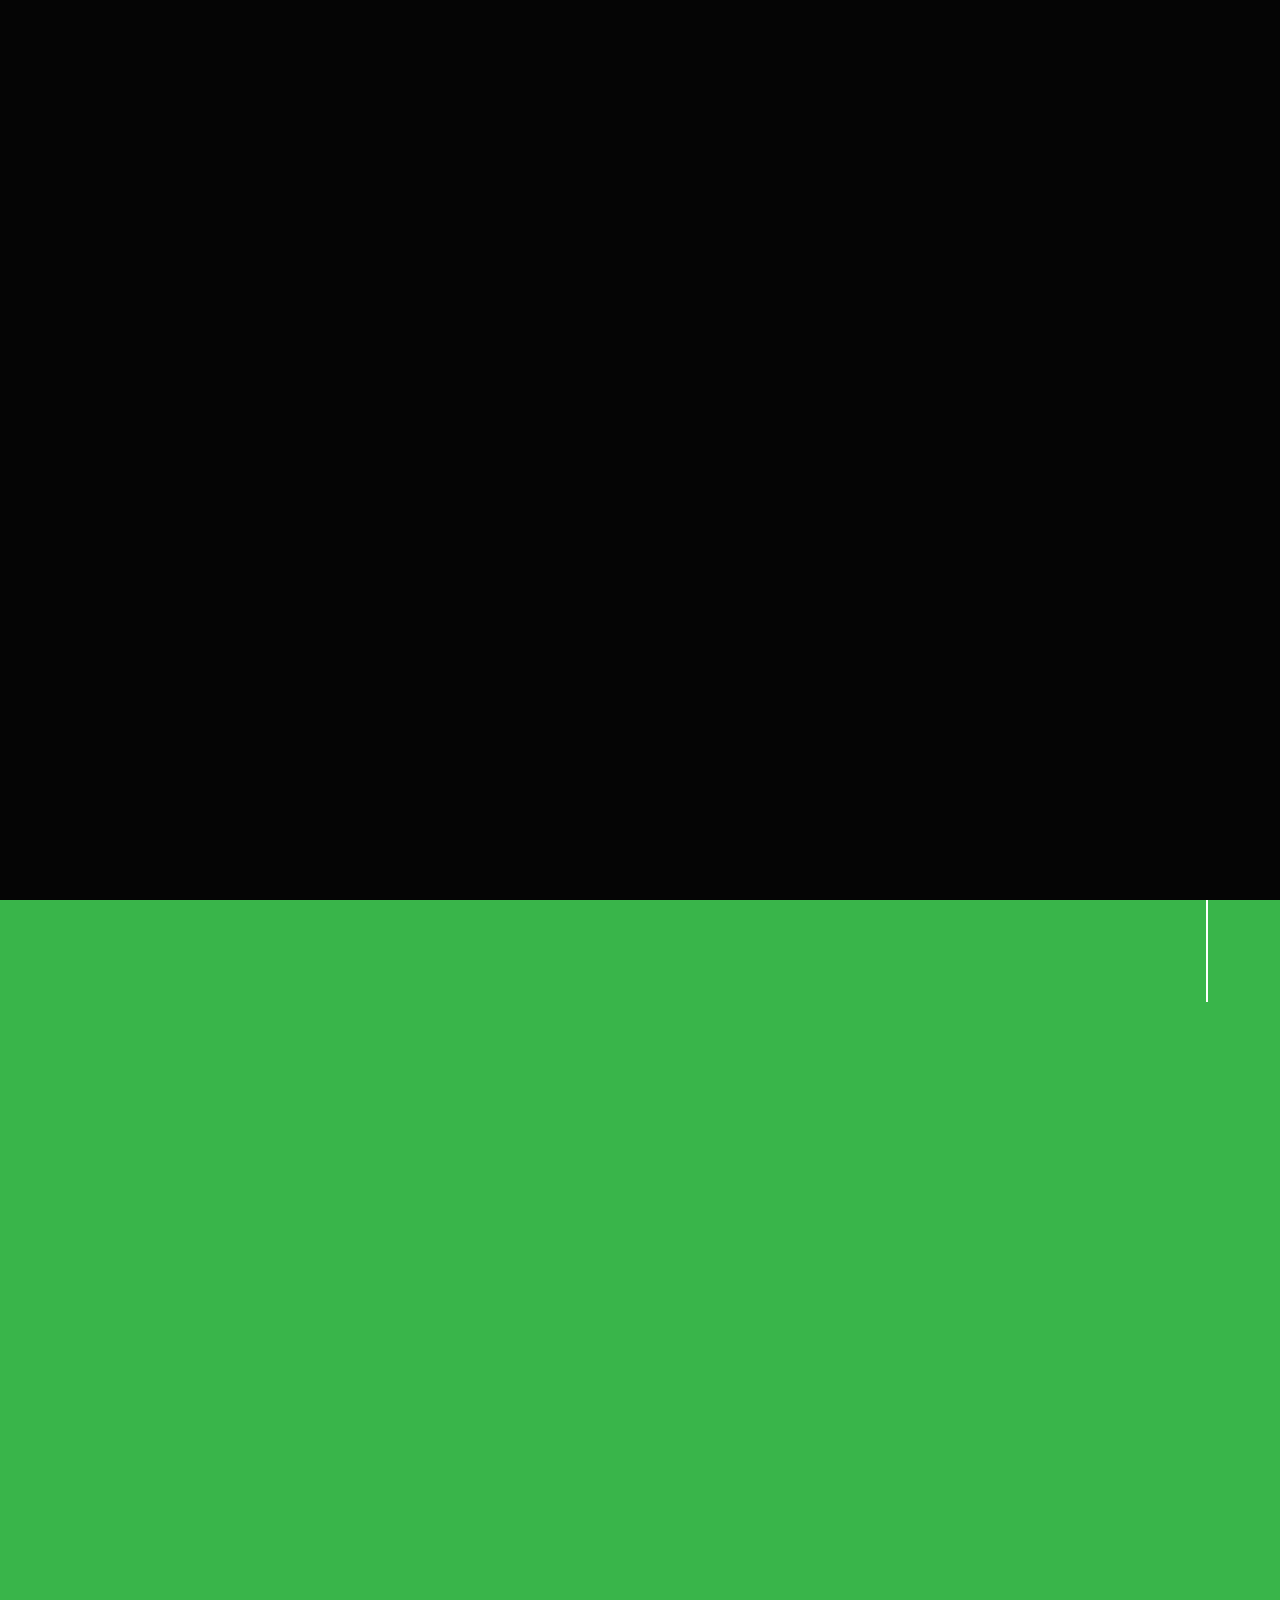
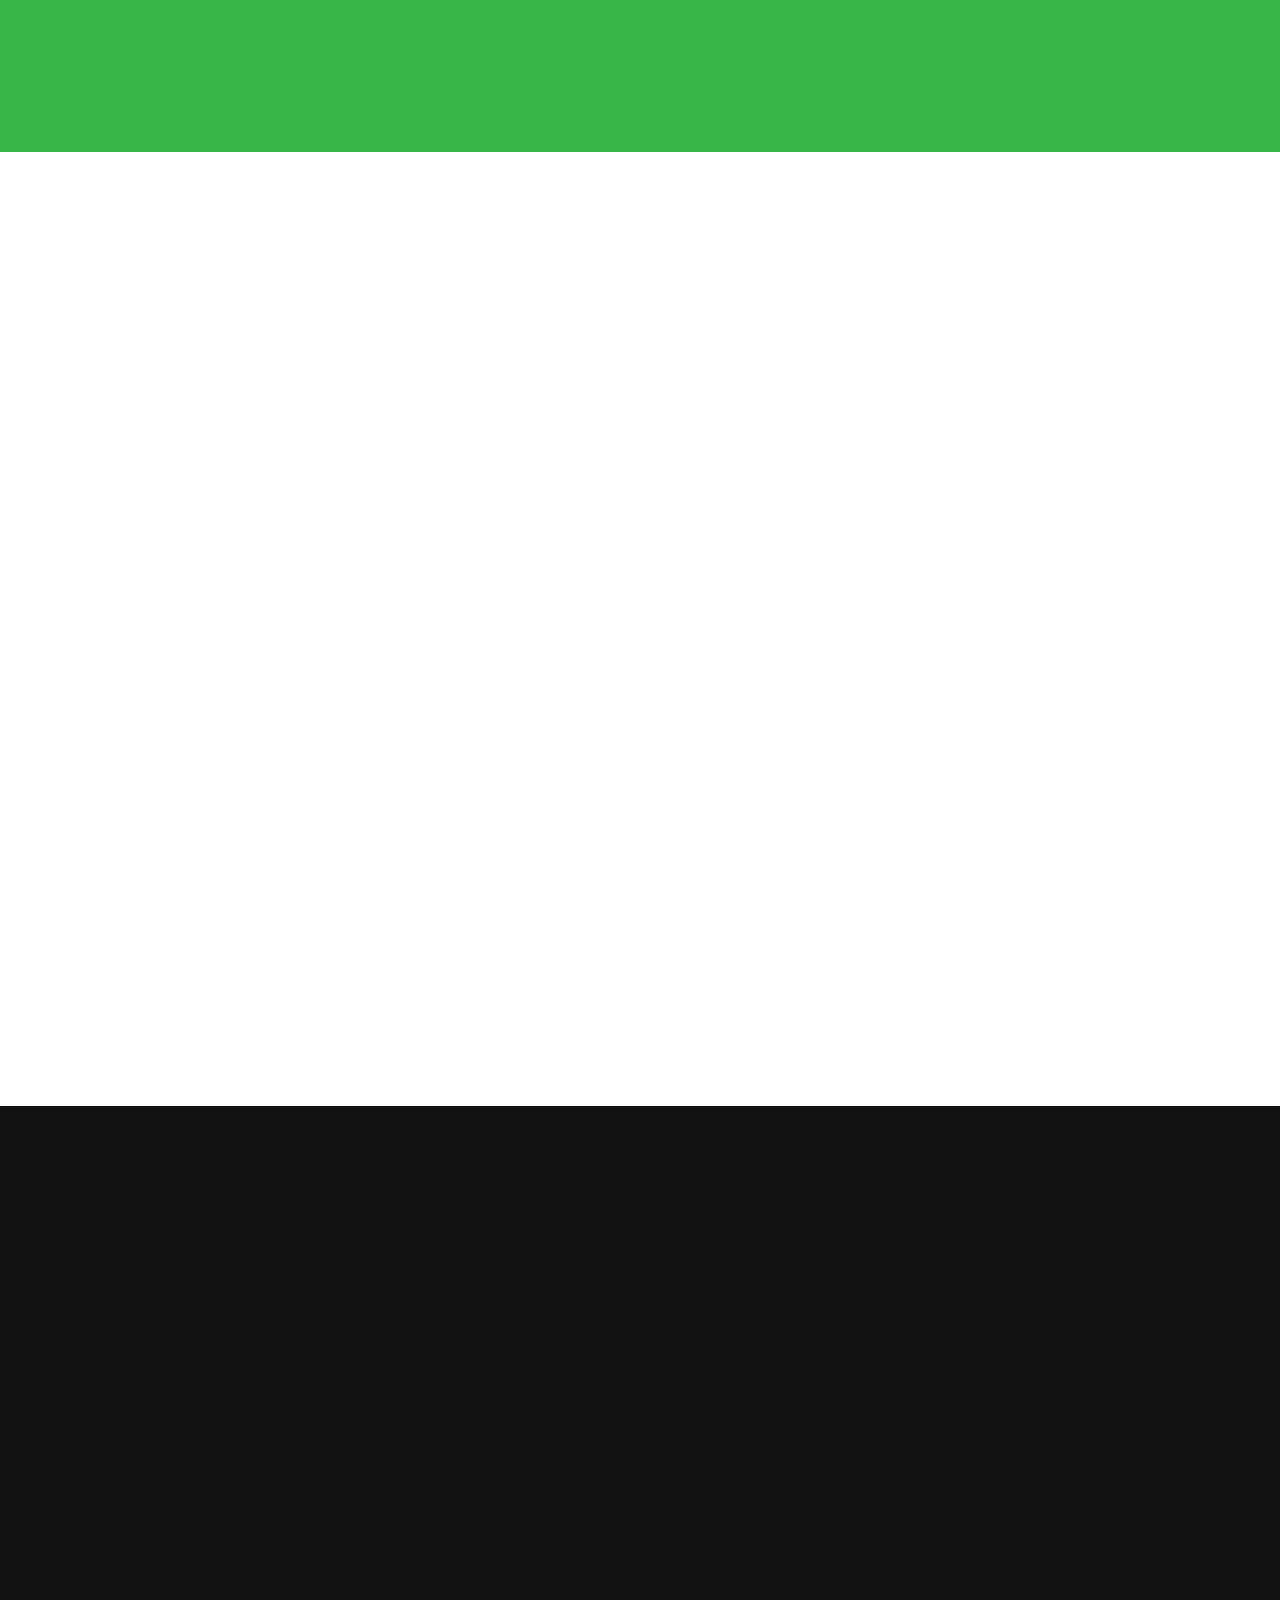
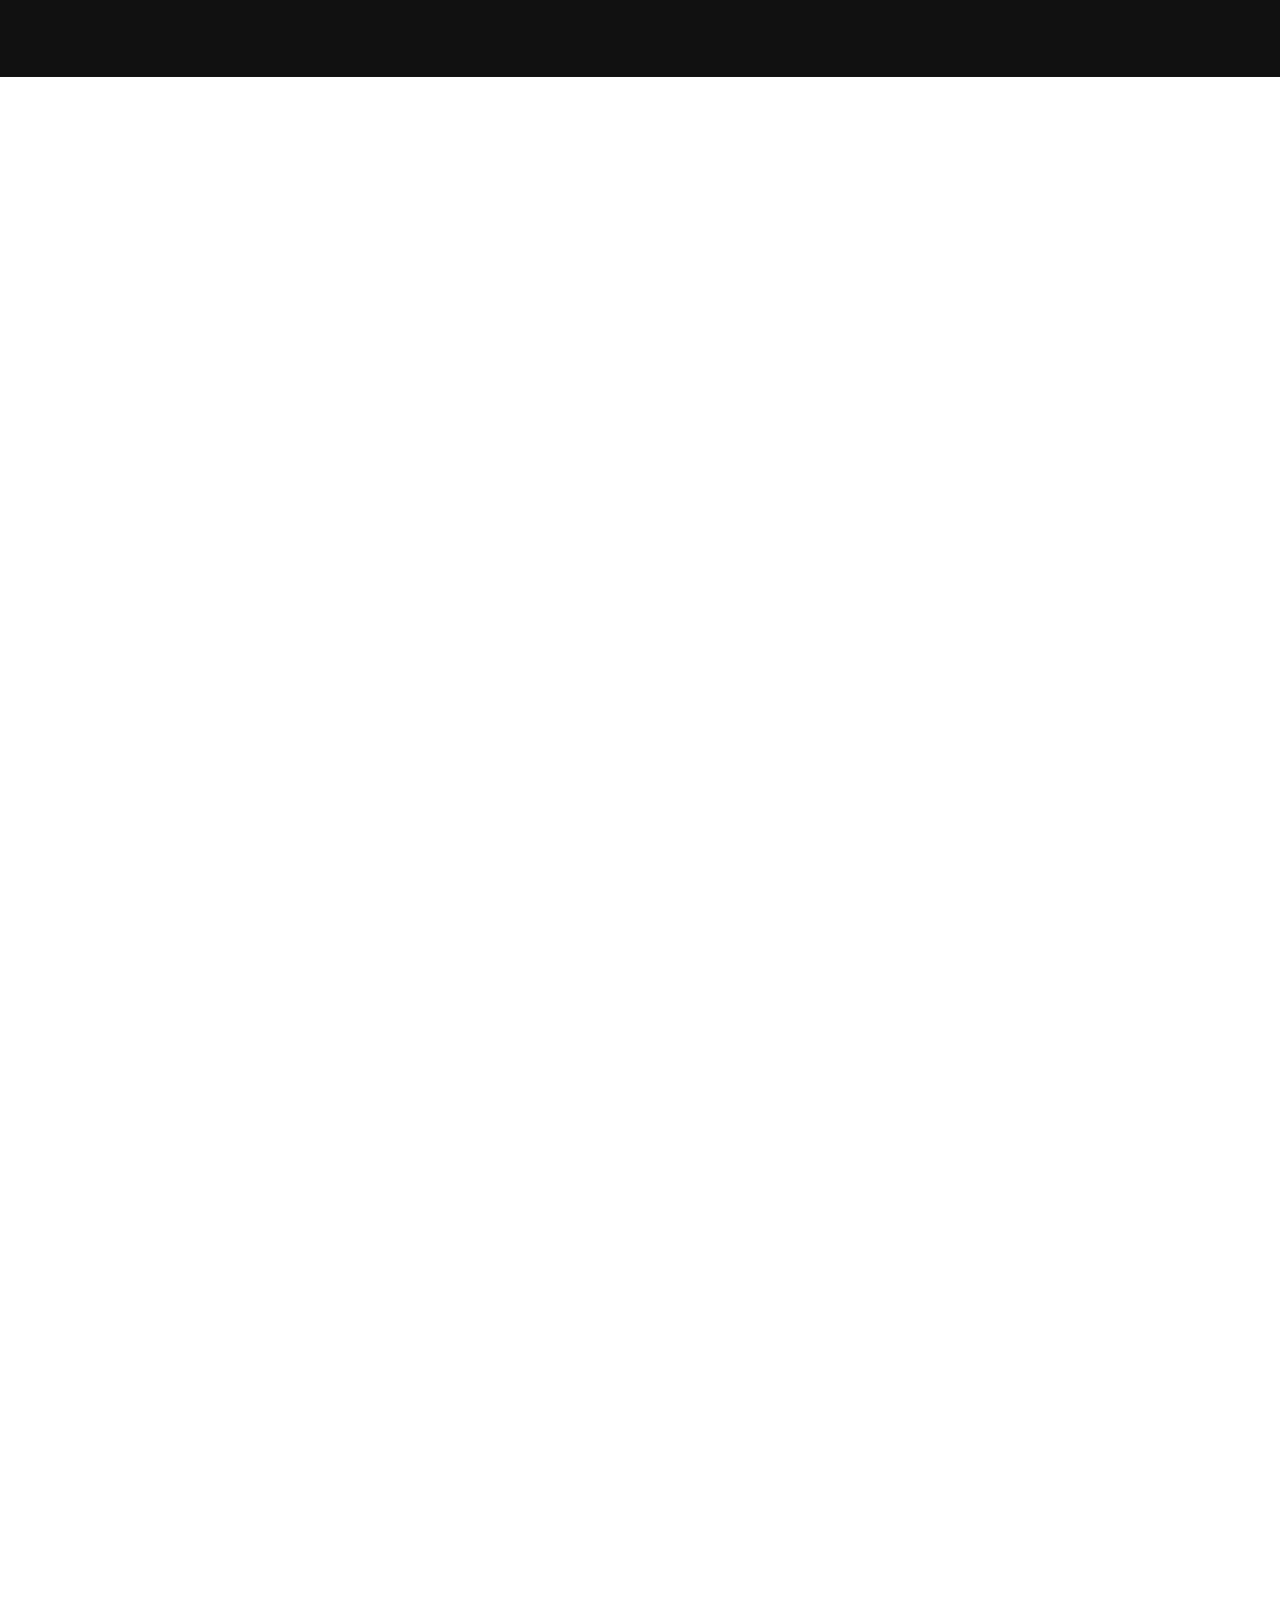
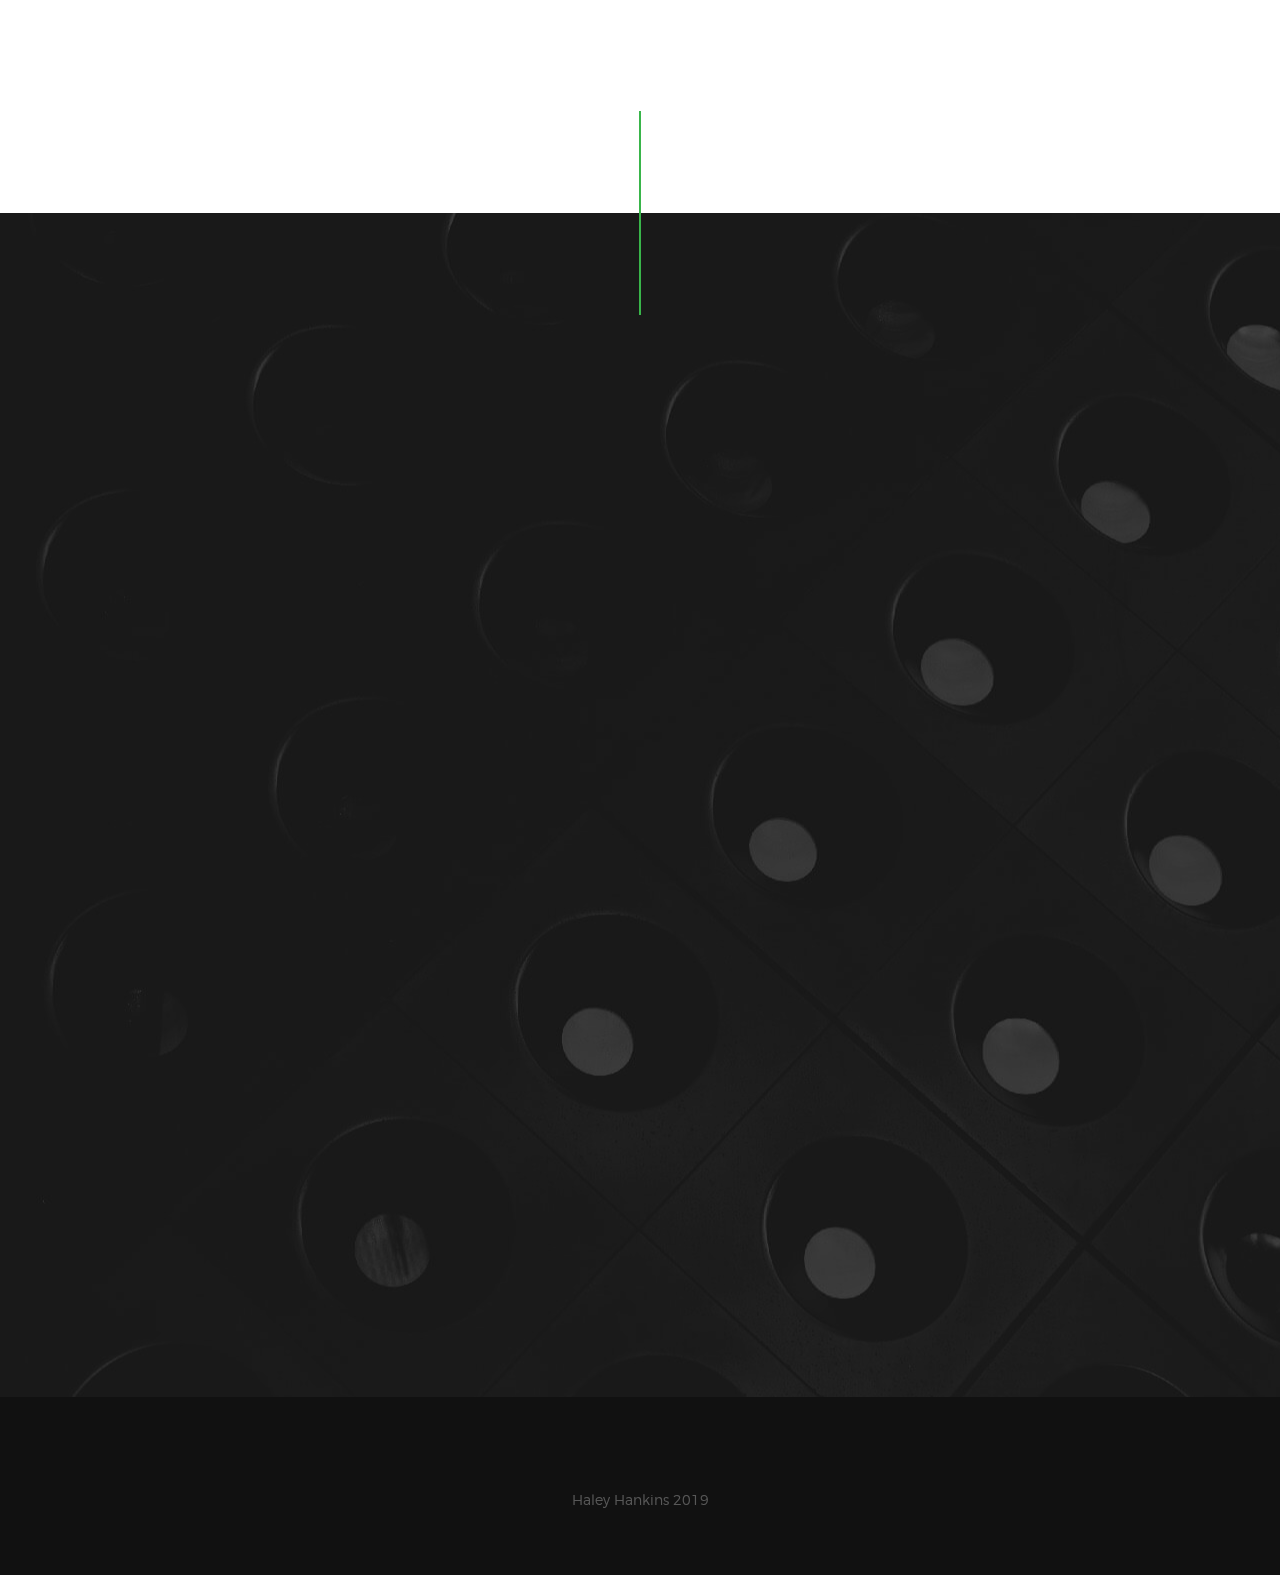
==== commit 22c79ee1: "form submit setup" ====
--- a/index.html
+++ b/index.html
@@ -588,20 +588,19 @@
 
         <h3 class="h6">Send Me A Message</h3>
 
-        <form id="contactForm" action="https://formspree.io/email@domain.tld" method="POST">
-          <div class="form-field">
-            <input name="name" type="text" id="contactName" placeholder="Your Name" value="" minlength="2" required="" aria-required="true" class="full-width">
-          </div>
-
-          <div class="form-field">
-            <input name="contactEmail" type="email" id="contactEmail" placeholder="Your Email" value="" required="" aria-required="true" class="full-width">
-          </div>
-          <div class="form-field">
+        <form id="" action="https://formspree.io/xgdepolm" method="POST">
+
+            <input type="text" name="name" id="contactName" placeholder="Your Name" value="" minlength="2" required="" aria-required="true" class="full-width">
+
+
+
+            <input type="email" name="_replyto" id="contactEmail" placeholder="Your Email" value="" required="" aria-required="true" class="full-width">
+
+
             <input name="contactSubject" type="text" id="contactSubject" placeholder="Subject" value="" class="full-width">
-          </div>
-          <div class="form-field">
-            <textarea name="contactMessage" id="contactMessage" placeholder="Your Message" rows="10" cols="50" required="" aria-required="true" class="full-width"></textarea>
-          </div>
+
+            <textarea name="message" id="contactMessage" placeholder="Your Message" rows="10" cols="50" required="" aria-required="true" class="full-width"></textarea>
+
           <input class="full-width btn--primary" type="submit" value="Send">
         </form>
 
